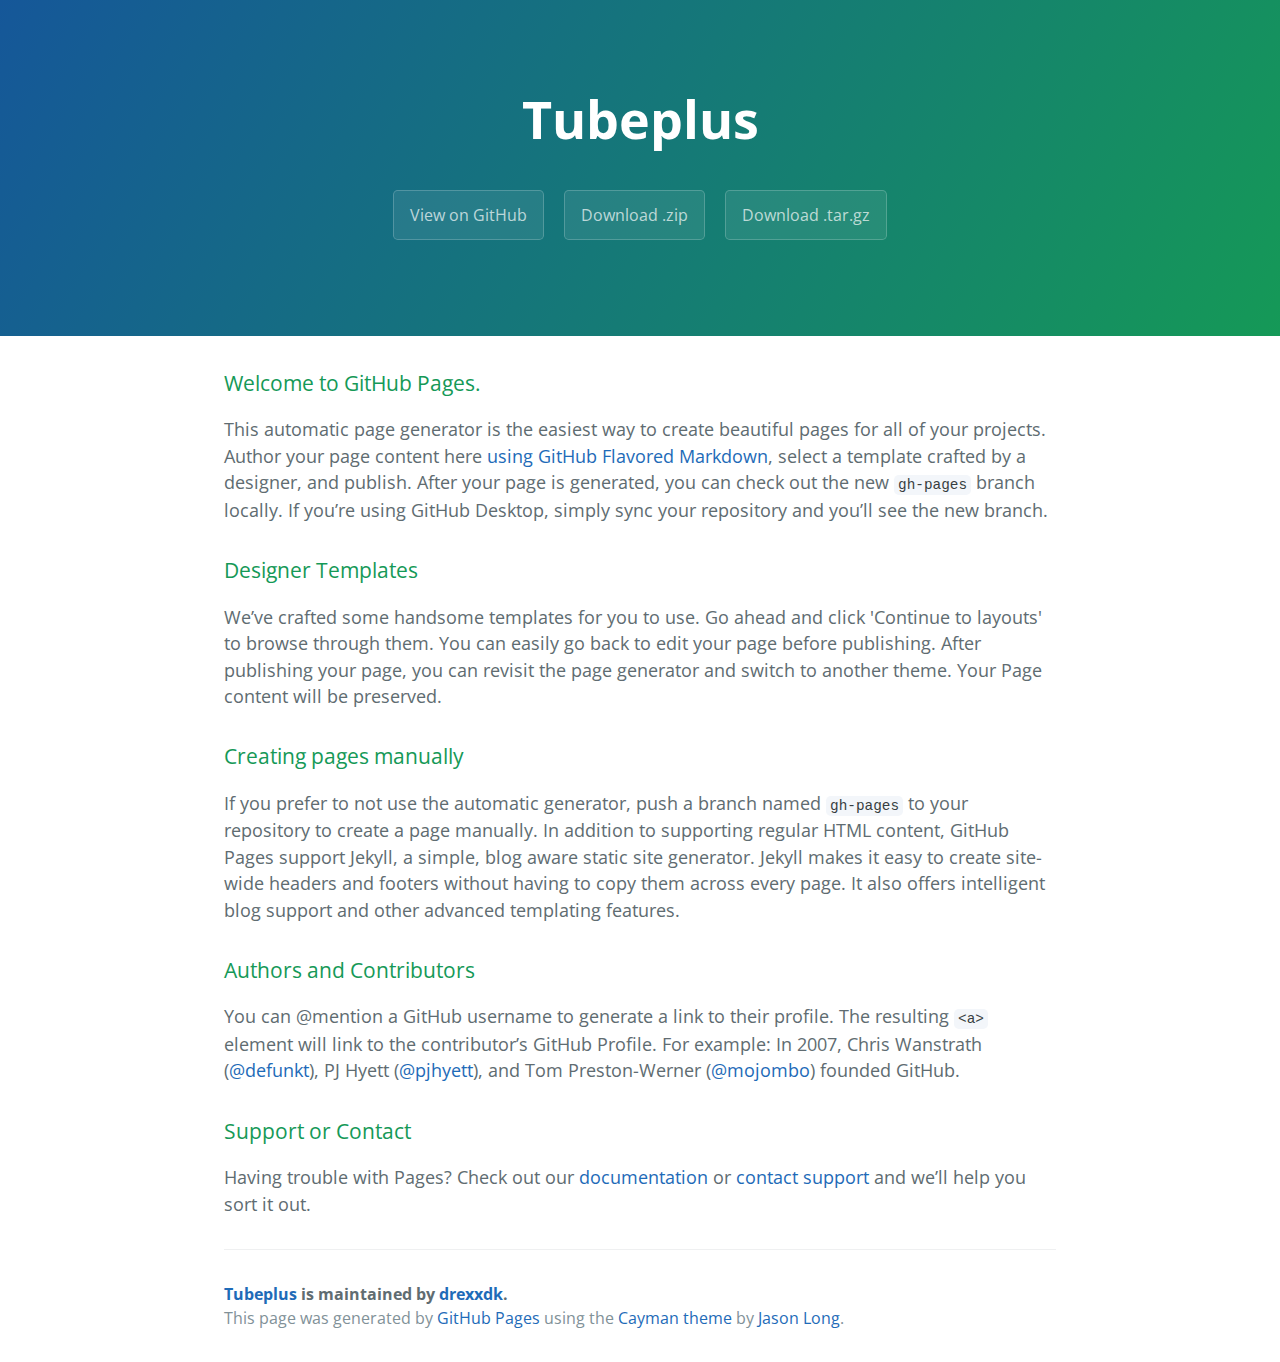
==== index.html @ 87ff80e6 "Create gh-pages branch via GitHub" ====
<!DOCTYPE html>
<html lang="en-us">
  <head>
    <meta charset="UTF-8">
    <title>Tubeplus by drexxdk</title>
    <meta name="viewport" content="width=device-width, initial-scale=1">
    <link rel="stylesheet" type="text/css" href="stylesheets/normalize.css" media="screen">
    <link href='https://fonts.googleapis.com/css?family=Open+Sans:400,700' rel='stylesheet' type='text/css'>
    <link rel="stylesheet" type="text/css" href="stylesheets/stylesheet.css" media="screen">
    <link rel="stylesheet" type="text/css" href="stylesheets/github-light.css" media="screen">
  </head>
  <body>
    <section class="page-header">
      <h1 class="project-name">Tubeplus</h1>
      <h2 class="project-tagline"></h2>
      <a href="https://github.com/drexxdk/tubeplus" class="btn">View on GitHub</a>
      <a href="https://github.com/drexxdk/tubeplus/zipball/master" class="btn">Download .zip</a>
      <a href="https://github.com/drexxdk/tubeplus/tarball/master" class="btn">Download .tar.gz</a>
    </section>

    <section class="main-content">
      <h3>
<a id="welcome-to-github-pages" class="anchor" href="#welcome-to-github-pages" aria-hidden="true"><span aria-hidden="true" class="octicon octicon-link"></span></a>Welcome to GitHub Pages.</h3>

<p>This automatic page generator is the easiest way to create beautiful pages for all of your projects. Author your page content here <a href="https://guides.github.com/features/mastering-markdown/">using GitHub Flavored Markdown</a>, select a template crafted by a designer, and publish. After your page is generated, you can check out the new <code>gh-pages</code> branch locally. If you’re using GitHub Desktop, simply sync your repository and you’ll see the new branch.</p>

<h3>
<a id="designer-templates" class="anchor" href="#designer-templates" aria-hidden="true"><span aria-hidden="true" class="octicon octicon-link"></span></a>Designer Templates</h3>

<p>We’ve crafted some handsome templates for you to use. Go ahead and click 'Continue to layouts' to browse through them. You can easily go back to edit your page before publishing. After publishing your page, you can revisit the page generator and switch to another theme. Your Page content will be preserved.</p>

<h3>
<a id="creating-pages-manually" class="anchor" href="#creating-pages-manually" aria-hidden="true"><span aria-hidden="true" class="octicon octicon-link"></span></a>Creating pages manually</h3>

<p>If you prefer to not use the automatic generator, push a branch named <code>gh-pages</code> to your repository to create a page manually. In addition to supporting regular HTML content, GitHub Pages support Jekyll, a simple, blog aware static site generator. Jekyll makes it easy to create site-wide headers and footers without having to copy them across every page. It also offers intelligent blog support and other advanced templating features.</p>

<h3>
<a id="authors-and-contributors" class="anchor" href="#authors-and-contributors" aria-hidden="true"><span aria-hidden="true" class="octicon octicon-link"></span></a>Authors and Contributors</h3>

<p>You can @mention a GitHub username to generate a link to their profile. The resulting <code>&lt;a&gt;</code> element will link to the contributor’s GitHub Profile. For example: In 2007, Chris Wanstrath (<a href="https://github.com/defunkt" class="user-mention">@defunkt</a>), PJ Hyett (<a href="https://github.com/pjhyett" class="user-mention">@pjhyett</a>), and Tom Preston-Werner (<a href="https://github.com/mojombo" class="user-mention">@mojombo</a>) founded GitHub.</p>

<h3>
<a id="support-or-contact" class="anchor" href="#support-or-contact" aria-hidden="true"><span aria-hidden="true" class="octicon octicon-link"></span></a>Support or Contact</h3>

<p>Having trouble with Pages? Check out our <a href="https://help.github.com/pages">documentation</a> or <a href="https://github.com/contact">contact support</a> and we’ll help you sort it out.</p>

      <footer class="site-footer">
        <span class="site-footer-owner"><a href="https://github.com/drexxdk/tubeplus">Tubeplus</a> is maintained by <a href="https://github.com/drexxdk">drexxdk</a>.</span>

        <span class="site-footer-credits">This page was generated by <a href="https://pages.github.com">GitHub Pages</a> using the <a href="https://github.com/jasonlong/cayman-theme">Cayman theme</a> by <a href="https://twitter.com/jasonlong">Jason Long</a>.</span>
      </footer>

    </section>

  
  </body>
</html>
---- stylesheets/stylesheet.css ----
* {
  box-sizing: border-box; }

body {
  padding: 0;
  margin: 0;
  font-family: "Open Sans", "Helvetica Neue", Helvetica, Arial, sans-serif;
  font-size: 16px;
  line-height: 1.5;
  color: #606c71; }

a {
  color: #1e6bb8;
  text-decoration: none; }
  a:hover {
    text-decoration: underline; }

.btn {
  display: inline-block;
  margin-bottom: 1rem;
  color: rgba(255, 255, 255, 0.7);
  background-color: rgba(255, 255, 255, 0.08);
  border-color: rgba(255, 255, 255, 0.2);
  border-style: solid;
  border-width: 1px;
  border-radius: 0.3rem;
  transition: color 0.2s, background-color 0.2s, border-color 0.2s; }
  .btn + .btn {
    margin-left: 1rem; }

.btn:hover {
  color: rgba(255, 255, 255, 0.8);
  text-decoration: none;
  background-color: rgba(255, 255, 255, 0.2);
  border-color: rgba(255, 255, 255, 0.3); }

@media screen and (min-width: 64em) {
  .btn {
    padding: 0.75rem 1rem; } }

@media screen and (min-width: 42em) and (max-width: 64em) {
  .btn {
    padding: 0.6rem 0.9rem;
    font-size: 0.9rem; } }

@media screen and (max-width: 42em) {
  .btn {
    display: block;
    width: 100%;
    padding: 0.75rem;
    font-size: 0.9rem; }
    .btn + .btn {
      margin-top: 1rem;
      margin-left: 0; } }

.page-header {
  color: #fff;
  text-align: center;
  background-color: #159957;
  background-image: linear-gradient(120deg, #155799, #159957); }

@media screen and (min-width: 64em) {
  .page-header {
    padding: 5rem 6rem; } }

@media screen and (min-width: 42em) and (max-width: 64em) {
  .page-header {
    padding: 3rem 4rem; } }

@media screen and (max-width: 42em) {
  .page-header {
    padding: 2rem 1rem; } }

.project-name {
  margin-top: 0;
  margin-bottom: 0.1rem; }

@media screen and (min-width: 64em) {
  .project-name {
    font-size: 3.25rem; } }

@media screen and (min-width: 42em) and (max-width: 64em) {
  .project-name {
    font-size: 2.25rem; } }

@media screen and (max-width: 42em) {
  .project-name {
    font-size: 1.75rem; } }

.project-tagline {
  margin-bottom: 2rem;
  font-weight: normal;
  opacity: 0.7; }

@media screen and (min-width: 64em) {
  .project-tagline {
    font-size: 1.25rem; } }

@media screen and (min-width: 42em) and (max-width: 64em) {
  .project-tagline {
    font-size: 1.15rem; } }

@media screen and (max-width: 42em) {
  .project-tagline {
    font-size: 1rem; } }

.main-content :first-child {
  margin-top: 0; }
.main-content img {
  max-width: 100%; }
.main-content h1, .main-content h2, .main-content h3, .main-content h4, .main-content h5, .main-content h6 {
  margin-top: 2rem;
  margin-bottom: 1rem;
  font-weight: normal;
  color: #159957; }
.main-content p {
  margin-bottom: 1em; }
.main-content code {
  padding: 2px 4px;
  font-family: Consolas, "Liberation Mono", Menlo, Courier, monospace;
  font-size: 0.9rem;
  color: #383e41;
  background-color: #f3f6fa;
  border-radius: 0.3rem; }
.main-content pre {
  padding: 0.8rem;
  margin-top: 0;
  margin-bottom: 1rem;
  font: 1rem Consolas, "Liberation Mono", Menlo, Courier, monospace;
  color: #567482;
  word-wrap: normal;
  background-color: #f3f6fa;
  border: solid 1px #dce6f0;
  border-radius: 0.3rem; }
  .main-content pre > code {
    padding: 0;
    margin: 0;
    font-size: 0.9rem;
    color: #567482;
    word-break: normal;
    white-space: pre;
    background: transparent;
    border: 0; }
.main-content .highlight {
  margin-bottom: 1rem; }
  .main-content .highlight pre {
    margin-bottom: 0;
    word-break: normal; }
.main-content .highlight pre, .main-content pre {
  padding: 0.8rem;
  overflow: auto;
  font-size: 0.9rem;
  line-height: 1.45;
  border-radius: 0.3rem; }
.main-content pre code, .main-content pre tt {
  display: inline;
  max-width: initial;
  padding: 0;
  margin: 0;
  overflow: initial;
  line-height: inherit;
  word-wrap: normal;
  background-color: transparent;
  border: 0; }
  .main-content pre code:before, .main-content pre code:after, .main-content pre tt:before, .main-content pre tt:after {
    content: normal; }
.main-content ul, .main-content ol {
  margin-top: 0; }
.main-content blockquote {
  padding: 0 1rem;
  margin-left: 0;
  color: #819198;
  border-left: 0.3rem solid #dce6f0; }
  .main-content blockquote > :first-child {
    margin-top: 0; }
  .main-content blockquote > :last-child {
    margin-bottom: 0; }
.main-content table {
  display: block;
  width: 100%;
  overflow: auto;
  word-break: normal;
  word-break: keep-all; }
  .main-content table th {
    font-weight: bold; }
  .main-content table th, .main-content table td {
    padding: 0.5rem 1rem;
    border: 1px solid #e9ebec; }
.main-content dl {
  padding: 0; }
  .main-content dl dt {
    padding: 0;
    margin-top: 1rem;
    font-size: 1rem;
    font-weight: bold; }
  .main-content dl dd {
    padding: 0;
    margin-bottom: 1rem; }
.main-content hr {
  height: 2px;
  padding: 0;
  margin: 1rem 0;
  background-color: #eff0f1;
  border: 0; }

@media screen and (min-width: 64em) {
  .main-content {
    max-width: 64rem;
    padding: 2rem 6rem;
    margin: 0 auto;
    font-size: 1.1rem; } }

@media screen and (min-width: 42em) and (max-width: 64em) {
  .main-content {
    padding: 2rem 4rem;
    font-size: 1.1rem; } }

@media screen and (max-width: 42em) {
  .main-content {
    padding: 2rem 1rem;
    font-size: 1rem; } }

.site-footer {
  padding-top: 2rem;
  margin-top: 2rem;
  border-top: solid 1px #eff0f1; }

.site-footer-owner {
  display: block;
  font-weight: bold; }

.site-footer-credits {
  color: #819198; }

@media screen and (min-width: 64em) {
  .site-footer {
    font-size: 1rem; } }

@media screen and (min-width: 42em) and (max-width: 64em) {
  .site-footer {
    font-size: 1rem; } }

@media screen and (max-width: 42em) {
  .site-footer {
    font-size: 0.9rem; } }
---- stylesheets/github-light.css ----
/*
The MIT License (MIT)

Copyright (c) 2016 GitHub, Inc.

Permission is hereby granted, free of charge, to any person obtaining a copy
of this software and associated documentation files (the "Software"), to deal
in the Software without restriction, including without limitation the rights
to use, copy, modify, merge, publish, distribute, sublicense, and/or sell
copies of the Software, and to permit persons to whom the Software is
furnished to do so, subject to the following conditions:

The above copyright notice and this permission notice shall be included in all
copies or substantial portions of the Software.

THE SOFTWARE IS PROVIDED "AS IS", WITHOUT WARRANTY OF ANY KIND, EXPRESS OR
IMPLIED, INCLUDING BUT NOT LIMITED TO THE WARRANTIES OF MERCHANTABILITY,
FITNESS FOR A PARTICULAR PURPOSE AND NONINFRINGEMENT. IN NO EVENT SHALL THE
AUTHORS OR COPYRIGHT HOLDERS BE LIABLE FOR ANY CLAIM, DAMAGES OR OTHER
LIABILITY, WHETHER IN AN ACTION OF CONTRACT, TORT OR OTHERWISE, ARISING FROM,
OUT OF OR IN CONNECTION WITH THE SOFTWARE OR THE USE OR OTHER DEALINGS IN THE
SOFTWARE.

*/

.pl-c /* comment */ {
  color: #969896;
}

.pl-c1 /* constant, variable.other.constant, support, meta.property-name, support.constant, support.variable, meta.module-reference, markup.raw, meta.diff.header */,
.pl-s .pl-v /* string variable */ {
  color: #0086b3;
}

.pl-e /* entity */,
.pl-en /* entity.name */ {
  color: #795da3;
}

.pl-smi /* variable.parameter.function, storage.modifier.package, storage.modifier.import, storage.type.java, variable.other */,
.pl-s .pl-s1 /* string source */ {
  color: #333;
}

.pl-ent /* entity.name.tag */ {
  color: #63a35c;
}

.pl-k /* keyword, storage, storage.type */ {
  color: #a71d5d;
}

.pl-s /* string */,
.pl-pds /* punctuation.definition.string, string.regexp.character-class */,
.pl-s .pl-pse .pl-s1 /* string punctuation.section.embedded source */,
.pl-sr /* string.regexp */,
.pl-sr .pl-cce /* string.regexp constant.character.escape */,
.pl-sr .pl-sre /* string.regexp source.ruby.embedded */,
.pl-sr .pl-sra /* string.regexp string.regexp.arbitrary-repitition */ {
  color: #183691;
}

.pl-v /* variable */ {
  color: #ed6a43;
}

.pl-id /* invalid.deprecated */ {
  color: #b52a1d;
}

.pl-ii /* invalid.illegal */ {
  color: #f8f8f8;
  background-color: #b52a1d;
}

.pl-sr .pl-cce /* string.regexp constant.character.escape */ {
  font-weight: bold;
  color: #63a35c;
}

.pl-ml /* markup.list */ {
  color: #693a17;
}

.pl-mh /* markup.heading */,
.pl-mh .pl-en /* markup.heading entity.name */,
.pl-ms /* meta.separator */ {
  font-weight: bold;
  color: #1d3e81;
}

.pl-mq /* markup.quote */ {
  color: #008080;
}

.pl-mi /* markup.italic */ {
  font-style: italic;
  color: #333;
}

.pl-mb /* markup.bold */ {
  font-weight: bold;
  color: #333;
}

.pl-md /* markup.deleted, meta.diff.header.from-file */ {
  color: #bd2c00;
  background-color: #ffecec;
}

.pl-mi1 /* markup.inserted, meta.diff.header.to-file */ {
  color: #55a532;
  background-color: #eaffea;
}

.pl-mdr /* meta.diff.range */ {
  font-weight: bold;
  color: #795da3;
}

.pl-mo /* meta.output */ {
  color: #1d3e81;
}
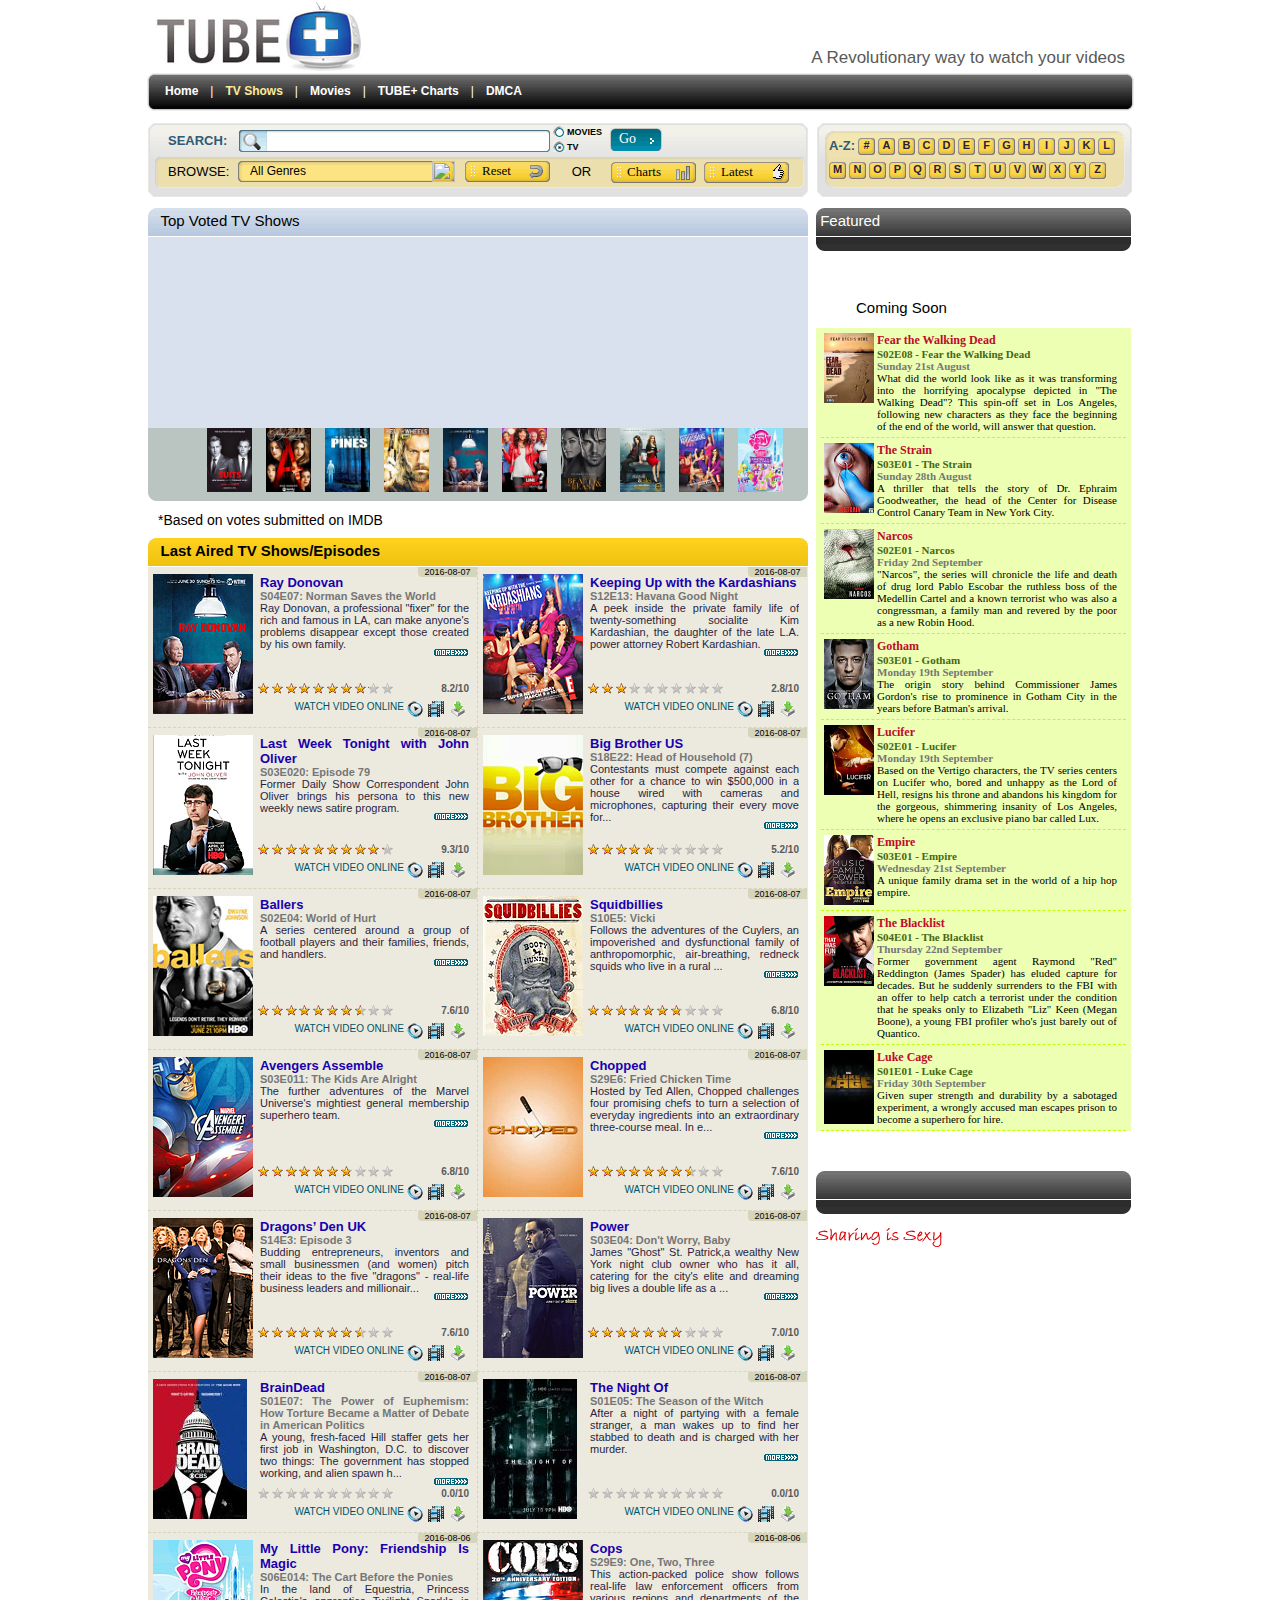
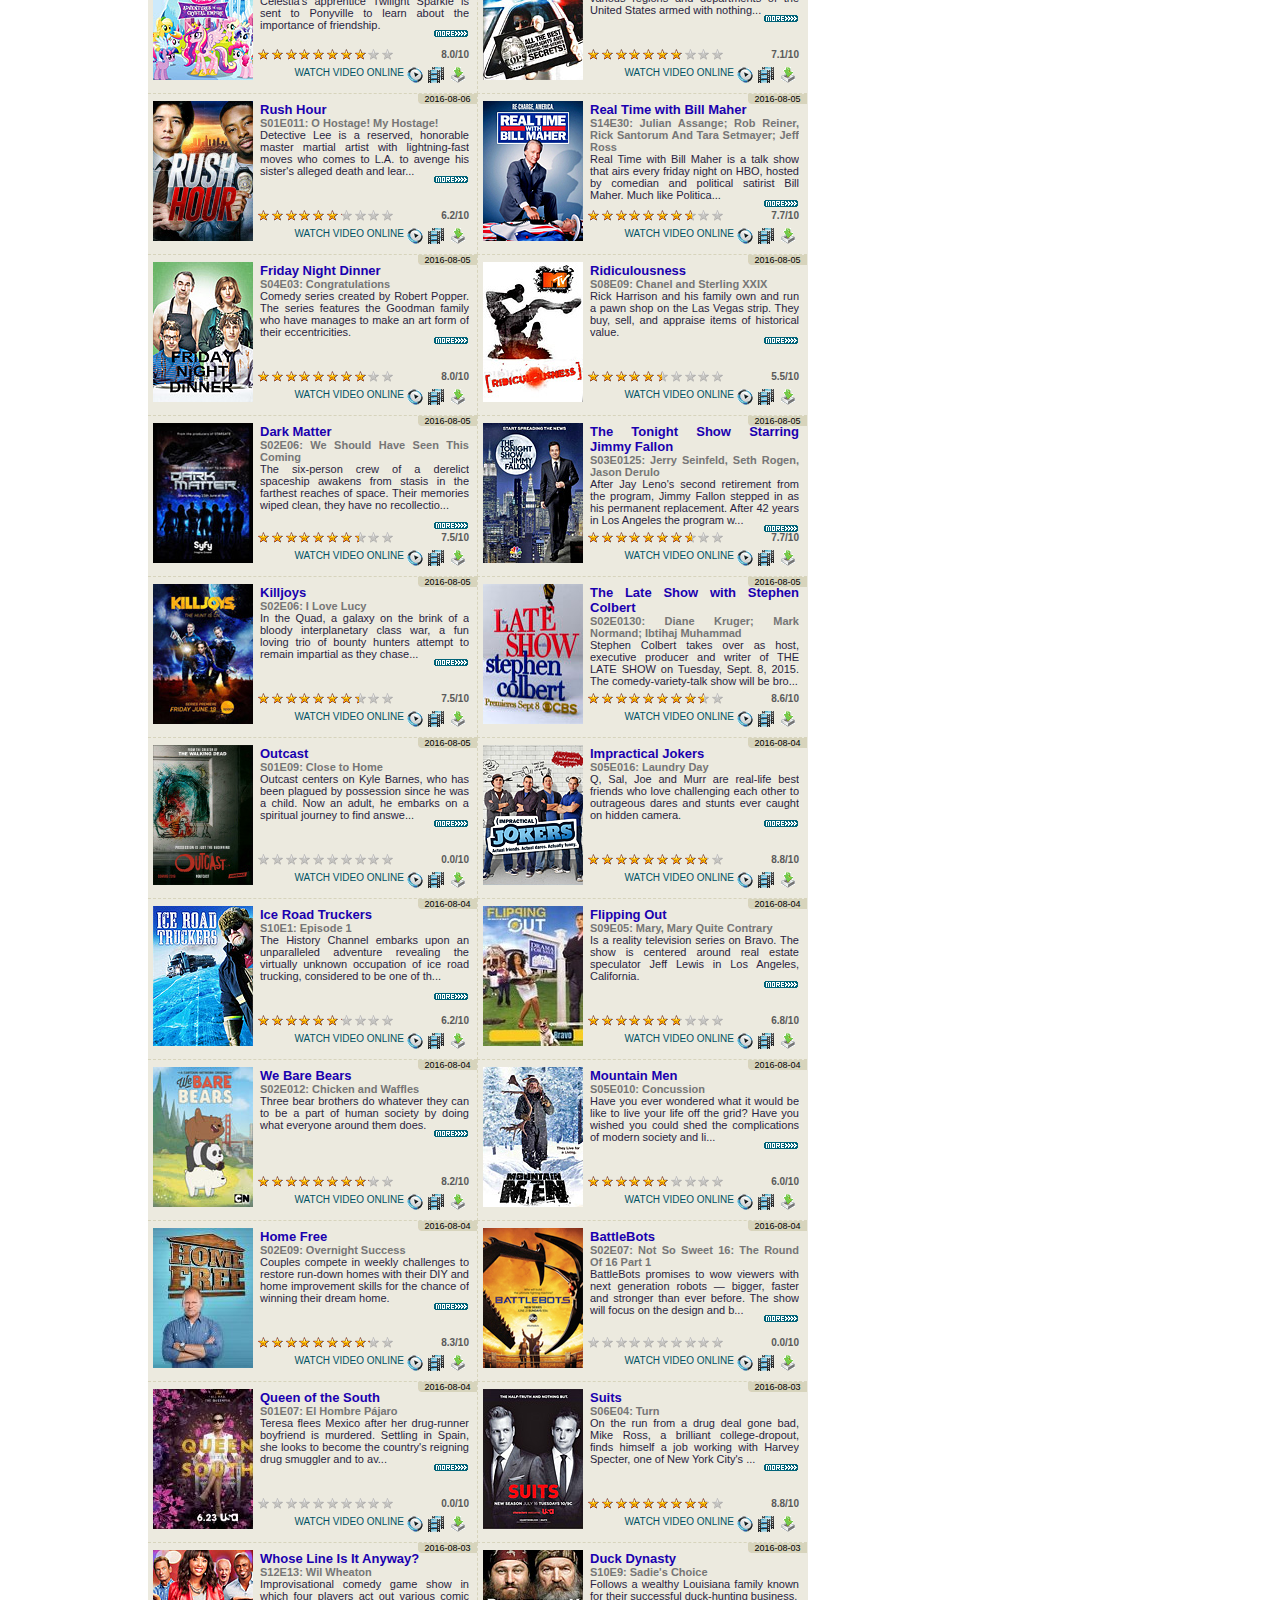
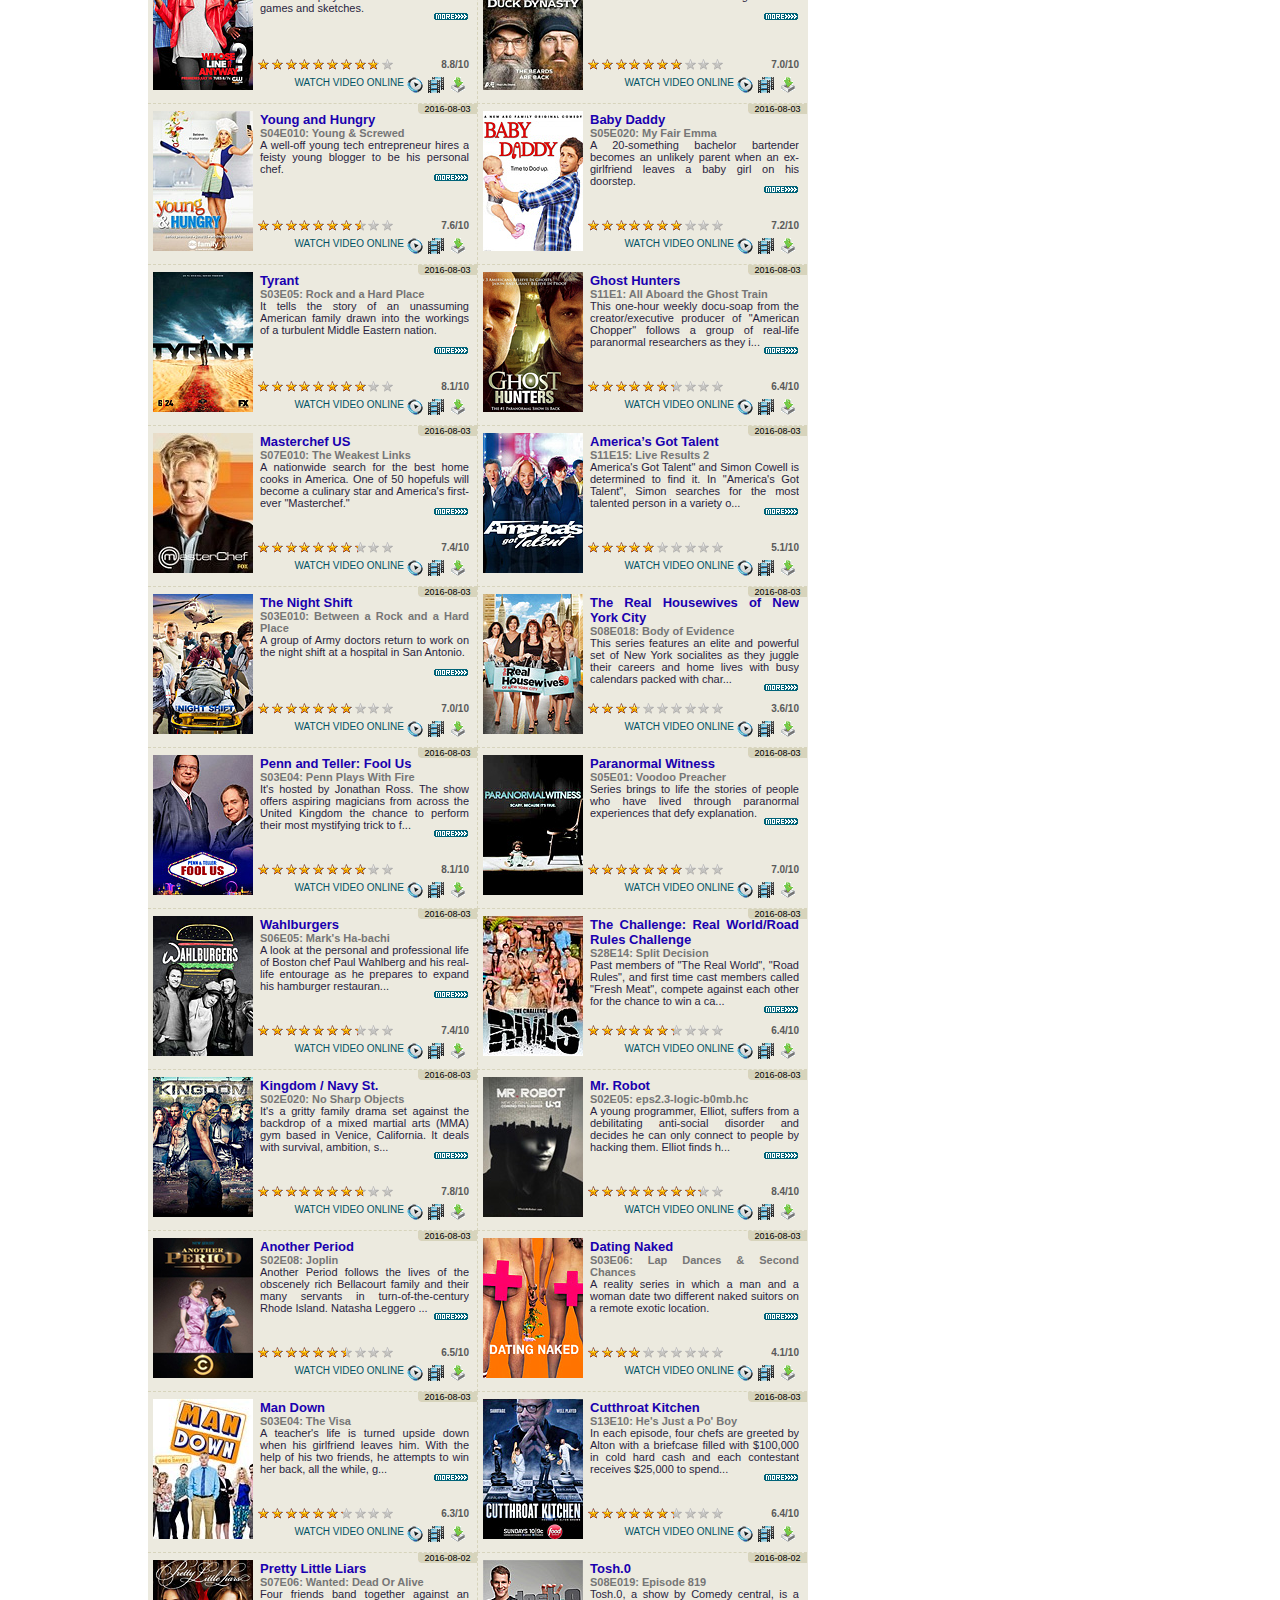
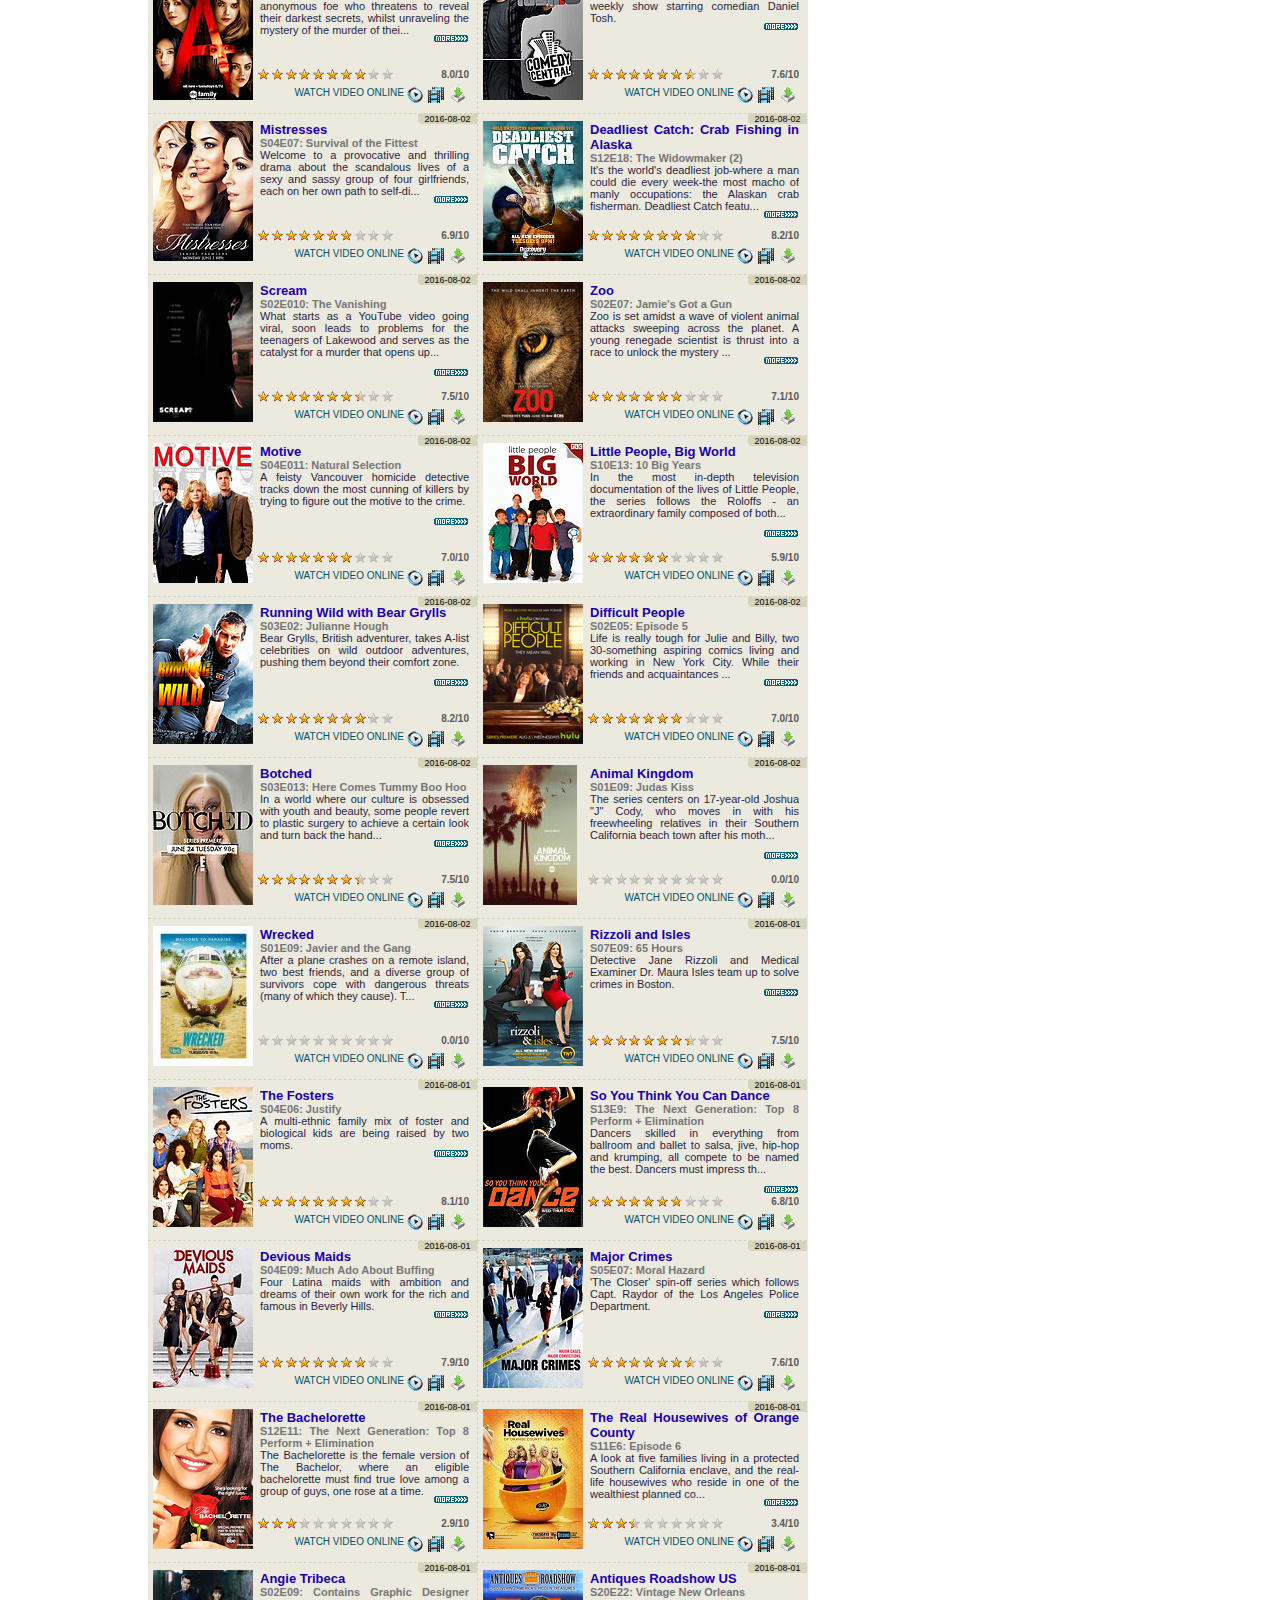
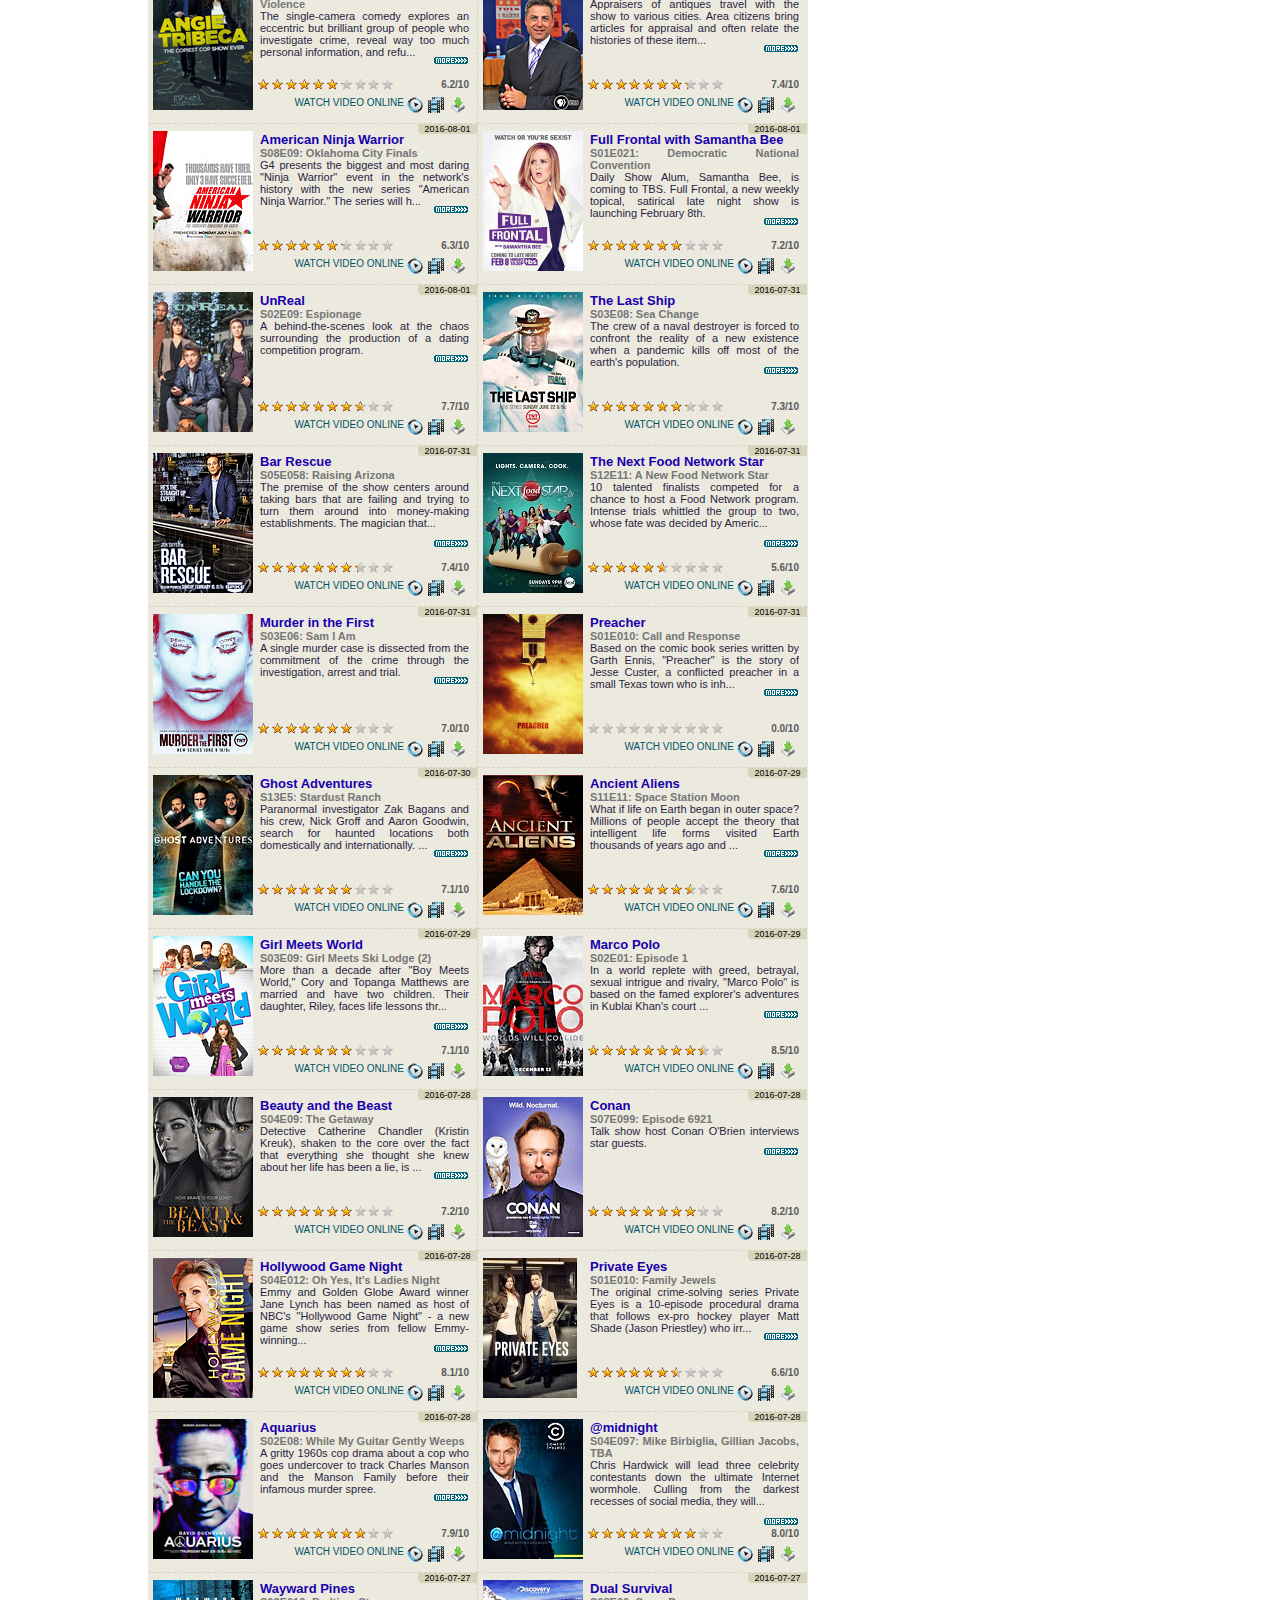
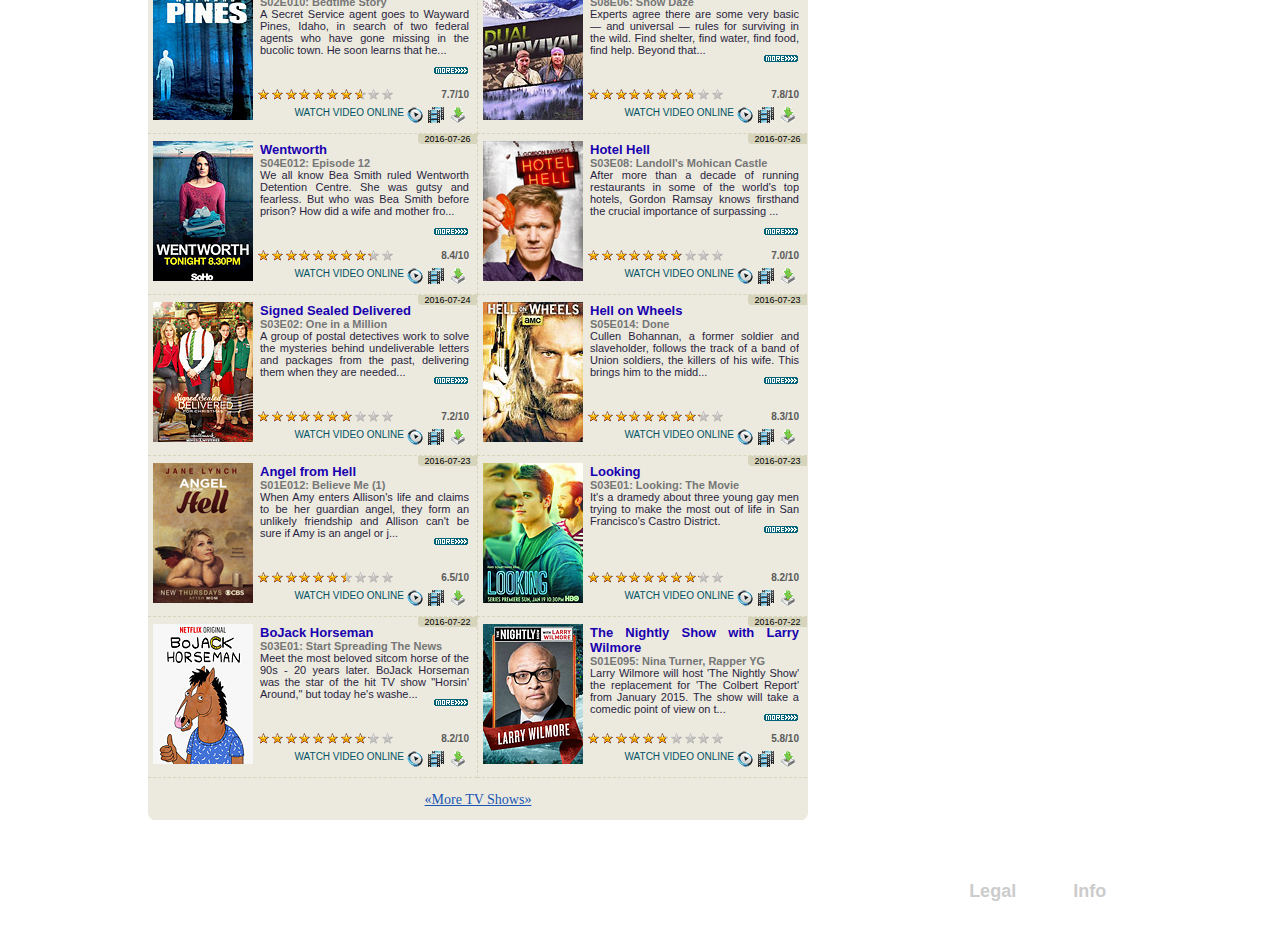
==== commit feeec926: "a" ====
--- a/index.html
+++ b/index.html
@@ -1,57 +1,3395 @@
-<!DOCTYPE html>
-<html lang="en-us">
-  <head>
-    <meta charset="UTF-8">
-    <title>Tubeplus by drexxdk</title>
-    <meta name="viewport" content="width=device-width, initial-scale=1">
-    <link rel="stylesheet" type="text/css" href="stylesheets/normalize.css" media="screen">
-    <link href='https://fonts.googleapis.com/css?family=Open+Sans:400,700' rel='stylesheet' type='text/css'>
-    <link rel="stylesheet" type="text/css" href="stylesheets/stylesheet.css" media="screen">
-    <link rel="stylesheet" type="text/css" href="stylesheets/github-light.css" media="screen">
-  </head>
-  <body>
-    <section class="page-header">
-      <h1 class="project-name">Tubeplus</h1>
-      <h2 class="project-tagline"></h2>
-      <a href="https://github.com/drexxdk/tubeplus" class="btn">View on GitHub</a>
-      <a href="https://github.com/drexxdk/tubeplus/zipball/master" class="btn">Download .zip</a>
-      <a href="https://github.com/drexxdk/tubeplus/tarball/master" class="btn">Download .tar.gz</a>
-    </section>
-
-    <section class="main-content">
-      <h3>
-<a id="welcome-to-github-pages" class="anchor" href="#welcome-to-github-pages" aria-hidden="true"><span aria-hidden="true" class="octicon octicon-link"></span></a>Welcome to GitHub Pages.</h3>
-
-<p>This automatic page generator is the easiest way to create beautiful pages for all of your projects. Author your page content here <a href="https://guides.github.com/features/mastering-markdown/">using GitHub Flavored Markdown</a>, select a template crafted by a designer, and publish. After your page is generated, you can check out the new <code>gh-pages</code> branch locally. If you’re using GitHub Desktop, simply sync your repository and you’ll see the new branch.</p>
-
-<h3>
-<a id="designer-templates" class="anchor" href="#designer-templates" aria-hidden="true"><span aria-hidden="true" class="octicon octicon-link"></span></a>Designer Templates</h3>
-
-<p>We’ve crafted some handsome templates for you to use. Go ahead and click 'Continue to layouts' to browse through them. You can easily go back to edit your page before publishing. After publishing your page, you can revisit the page generator and switch to another theme. Your Page content will be preserved.</p>
-
-<h3>
-<a id="creating-pages-manually" class="anchor" href="#creating-pages-manually" aria-hidden="true"><span aria-hidden="true" class="octicon octicon-link"></span></a>Creating pages manually</h3>
-
-<p>If you prefer to not use the automatic generator, push a branch named <code>gh-pages</code> to your repository to create a page manually. In addition to supporting regular HTML content, GitHub Pages support Jekyll, a simple, blog aware static site generator. Jekyll makes it easy to create site-wide headers and footers without having to copy them across every page. It also offers intelligent blog support and other advanced templating features.</p>
-
-<h3>
-<a id="authors-and-contributors" class="anchor" href="#authors-and-contributors" aria-hidden="true"><span aria-hidden="true" class="octicon octicon-link"></span></a>Authors and Contributors</h3>
-
-<p>You can @mention a GitHub username to generate a link to their profile. The resulting <code>&lt;a&gt;</code> element will link to the contributor’s GitHub Profile. For example: In 2007, Chris Wanstrath (<a href="https://github.com/defunkt" class="user-mention">@defunkt</a>), PJ Hyett (<a href="https://github.com/pjhyett" class="user-mention">@pjhyett</a>), and Tom Preston-Werner (<a href="https://github.com/mojombo" class="user-mention">@mojombo</a>) founded GitHub.</p>
-
-<h3>
-<a id="support-or-contact" class="anchor" href="#support-or-contact" aria-hidden="true"><span aria-hidden="true" class="octicon octicon-link"></span></a>Support or Contact</h3>
-
-<p>Having trouble with Pages? Check out our <a href="https://help.github.com/pages">documentation</a> or <a href="https://github.com/contact">contact support</a> and we’ll help you sort it out.</p>
-
-      <footer class="site-footer">
-        <span class="site-footer-owner"><a href="https://github.com/drexxdk/tubeplus">Tubeplus</a> is maintained by <a href="https://github.com/drexxdk">drexxdk</a>.</span>
-
-        <span class="site-footer-credits">This page was generated by <a href="https://pages.github.com">GitHub Pages</a> using the <a href="https://github.com/jasonlong/cayman-theme">Cayman theme</a> by <a href="https://twitter.com/jasonlong">Jason Long</a>.</span>
-      </footer>
-
-    </section>
-
-  
-  </body>
-</html>
+﻿
+<!DOCTYPE html PUBLIC "-//W3C//DTD XHTML 1.0 Transitional//EN" "http://www.w3.org/TR/xhtml1/DTD/xhtml1-transitional.dtd">
+<html xmlns="http://www.w3.org/1999/xhtml">
+<head>
+    <title>TUBE+ Watch TV Shows for free</title>
+    <meta name="description" content="Watch and download tv shows for free on TubePlus." />
+    <meta name="keywords" content="watch tv shows online, stream tv shows, Ray Donovan S04E07, Keeping Up with the Kardashians S12E13, Last Week Tonight with John Oliver S03E20, Big Brother US S18E22, Ballers S02E04, Squidbillies S10E05, Avengers Assemble S03E11, Chopped S29E06, Dragons’ Den UK S14E03, Power S03E04, BrainDead S01E07, The Night Of S01E05, My Little Pony: Friendship Is Magic S06E14, Cops S29E09, Rush Hour S01E11, Real Time with Bill Maher S14E30, Friday Night Dinner S04E03, Ridiculousness S08E09, Dark Matter S02E06, The Tonight Show Starring Jimmy Fallon S03E125, Killjoys S02E06, The Late Show with Stephen Colbert S02E130, Outcast S01E09, Impractical Jokers S05E16, Ice Road Truckers S10E01, Flipping Out S09E05, We Bare Bears S02E12, Mountain Men S05E10, Home Free S02E09, BattleBots S02E07, Queen of the South S01E07, Suits S06E04, Whose Line Is It Anyway? S12E13, Duck Dynasty S10E09, Young and Hungry S04E10, Baby Daddy S05E20, Tyrant S03E05, Ghost Hunters S11E01, Masterchef US S07E10, America&rsquo;s Got Talent S11E15, The Night Shift S03E10, The Real Housewives of New York City S08E18, Penn and Teller: Fool Us S03E04, Paranormal Witness S05E01, Wahlburgers S06E05, The Challenge: Real World/Road Rules Challenge S28E14, Kingdom / Navy St. S02E20, Mr. Robot S02E05, Another Period S02E08, Dating Naked S03E06, Man Down S03E04, Cutthroat Kitchen S13E10, Pretty Little Liars S07E06, Tosh.0 S08E19, Mistresses S04E07, Deadliest Catch: Crab Fishing in Alaska S12E18, Scream S02E10, Zoo S02E07, Motive S04E11, Little People, Big World S10E13, Running Wild with Bear Grylls S03E02, Difficult People S02E05, Botched S03E13, Animal Kingdom S01E09, Wrecked S01E09, Rizzoli and Isles S07E09, The Fosters S04E06, So You Think You Can Dance S13E09, Devious Maids S04E09, Major Crimes S05E07, The Bachelorette S12E11, The Real Housewives of Orange County S11E06, Angie Tribeca S02E09, Antiques Roadshow US S20E22, American Ninja Warrior S08E09, Full Frontal with Samantha Bee S01E21, UnReal S02E09, The Last Ship S03E08, Bar Rescue S05E58, The Next Food Network Star S12E11, Murder in the First S03E06, Preacher S01E10, Ghost Adventures S13E05, Ancient Aliens S11E11, Girl Meets World S03E09, Marco Polo S02E01, Beauty and the Beast S04E09, Conan S07E99, Hollywood Game Night S04E12, Private Eyes  S01E10, Aquarius S02E08, @midnight S04E97, Wayward Pines S02E10, Dual Survival S08E06, Wentworth S04E12, Hotel Hell S03E08, Signed Sealed Delivered S03E02, Hell on Wheels S05E14, Angel from Hell S01E12, Looking S03E01, BoJack Horseman S03E01, The Nightly Show with Larry Wilmore S01E95" />
+    <meta http-equiv="Content-Type" content="text/html; charset=ISO-8859-1" />
+    <meta name="robots" content="index,follow" />
+    <meta name="msnbot" content="NOODP" />
+    <link rel="image_src" type="image/jpeg" href="/resources/img/tubeplus_logo.jpg" />
+    <meta name="thumbnail" content="/resources/img/tubeplus_logo.jpg" />
+    <link rel="SHORTCUT ICON" href="/favicon.ico" />
+    <link rel="icon" type="image/vnd.microsoft.icon" href="/favicon.ico" />
+    <style type="text/css" media="all">
+        @import '/resources/css/style.css';
+        @import '/resources/codebase/dhtmlxcombo.css';
+        @import '/resources/charts/style.css';
+    </style>
+    <script language="JavaScript" src="/resources/codebase/dhtmlxcommon.js"></script>
+    <script language="JavaScript" src="/resources/codebase/dhtmlxcombo.js"></script>
+    <script language="JavaScript" src="/resources/codebase/ext/dhtmlxcombo_extra.js"></script>
+    <script language="JavaScript" src="/resources/charts/FusionCharts.js"></script>
+    <script language="JavaScript" src="/resources/js/script.js"></script>
+    <script language="JavaScript" src="/resources/js/jquery/jquery-1.3.2.min.js"></script>
+</head>
+<body>
+
+    <!-- Header Start 	-->
+
+    <div id="logo">
+        <a class="logo" href="/">
+            <img src="/resources/img/tubeplus_logo.jpg?tmp=1" width="206" title="TubePlus" height="70" border="0" alt="TubePlus" />
+        </a>
+        <div class="right">
+            <div id="like_panel">
+                <!-- a target="blank" href="http://www.facebook.com/pages/Tube-Plus-Tube-TubePluscom/116313358416393">TUBE+ <span>on Facebook</span></a -->
+                <div id="facebook" style="height:45px">
+                    <div style="clip:auto; top: 0px; left: 0px;">
+                        <iframe style="width:315px; height:35px;" src="http://www.facebook.com/plugins/like.php?href=http%3A%2F%2Fwww.tubeplus.me&amp;width=315&amp;layout=standard&amp;action=like&amp;show_faces=true&amp;share=true&amp;height=35" scrolling="no" frameborder="0" width="315" height="35" allowTransparency="true"></iframe>
+                    </div>
+                </div>
+            </div>
+            <div class="clear"></div>
+            <h3>
+                A Revolutionary way to watch your videos
+            </h3>
+        </div>
+    </div>  <div id="header">
+        <div id="headnav">
+            <ul>
+                <li>
+                    <a href="/">Home</a>
+                </li>
+                <li>|</li>
+                <li>
+                    <a href="/browse/tv-shows/Last/ALL/" class="selected">TV Shows</a>
+                </li>
+                <li>|</li>
+                <li>
+                    <a href="/browse/movies/Last/ALL/">Movies</a>
+                </li>
+                <li>|</li>
+                <li>
+                    <a href="/tool/">TUBE+ Charts</a>
+                </li>
+                <li>|</li>
+                <li>
+                    <a href="/dmca/">DMCA</a>
+                </li>
+            </ul>
+        </div>
+    </div>
+    <!-- Header End 	-->
+    <!-- Main Start 	-->
+
+    <div id="main">
+
+        <!-- ### Main Left Start 			###  	-->
+
+        <div id="left">
+
+            <!-- ###		 Search Start 			###  	-->
+
+            <div id="searchnav">
+
+                <div id="top">
+
+                    <span class="first">
+                        SEARCH:
+                    </span>
+
+                    <span class="second">
+                        <div id="search_div"></div>
+                    </span>
+
+                    <script language="JavaScript">
+                        var combo1 = new dhtmlXCombo("search_div", "alfa", 315);
+                        combo1.enableFilteringMode(true, "/filter.php?movie=0", true, false);
+                        combo1.attachEvent("onChange", function () {
+                            //alert(combo1.getSelectedValue())
+                        });
+                        combo1.attachEvent("onKeyPressed", function (key) {
+                            if (key == 13) {
+                                get_search();
+                            }
+                        });
+
+                        combo1.setComboValue("");
+                        combo1.setComboText("");
+
+                        function get_search() {
+                            section = "movies";
+                            if ($("#searchnav .radio:last").hasClass("selected")) {
+                                section = "tv-shows";
+                            }
+
+                            if (combo1.getComboText().length > 0 && combo1.getSelectedText() == combo1.getComboText()) {
+                                window.location.href = "/search/" + section + "/" + encodeURIComponent(combo1.getComboText().replace(/\s+|\//g, "_")) + "/" + encodeURIComponent(combo1.getActualValue()) + "/";
+                            }
+                            else {
+                                window.location.href = "/search/" + section + "/" + encodeURIComponent(combo1.getComboText().replace(/\s+|\//g, "_")) + "/0/";
+                            }
+                        }
+                    </script>
+
+                    <span class="third">
+                        <a class="radio" onclick="$('a.radio').removeClass('selected'); $(this).addClass('selected'); combo1.enableFilteringMode(true, '/filter.php?movie=1', true, false); $('#search_div input').focus();" href="javascript:">MOVIES</a>
+                        <br />
+                        <a class="radio selected" onclick="$('a.radio').removeClass('selected'); $(this).addClass('selected'); combo1.enableFilteringMode(true, '/filter.php?movie=0', true, false); $('#search_div input').focus();" href="javascript:">TV</a>
+                    </span>
+
+                    <span class="fourth">
+                        <a onclick="get_search()" class="smlbutton" href="javascript:">&nbsp;&nbsp;Go</a>
+                    </span>
+
+                </div>
+
+                <div class="clear"></div>
+
+                <div id="bottom">
+
+                    <span class="first">
+                        BROWSE:
+                    </span>
+
+                    <span class="second">
+                        <div id="genres"></div>
+                        <a class="reset" href="/browse/tv-shows/">Reset</a>
+                    </span>
+
+                    <span class="third">
+                        OR
+                    </span>
+
+                    <span class="fourth">
+                        <a class="chartbutton" href="/tool/">Charts</a>
+                        <a class="latest" href="/browse/tv-shows/Last/ALL/">Latest</a>
+                    </span>
+                </div>
+
+            </div>
+
+            <script language="JavaScript">
+                var genres_settings = { parent: "genres", width: 212, items: [{ value: 0, text: "All Genres" }, { value: 1, text: "Action", css: "combo" }, { value: 2, text: "Adult", css: "combo" }, { value: 3, text: "Adventure", css: "combo" }, { value: 4, text: "Animation", css: "combo" }, { value: 5, text: "Biography", css: "combo" }, { value: 6, text: "Comedy", css: "combo" }, { value: 7, text: "Crime", css: "combo" }, { value: 8, text: "Documentary", css: "combo" }, { value: 9, text: "Drama", css: "combo" }, { value: 10, text: "Family", css: "combo" }, { value: 11, text: "Fantasy", css: "combo" }, { value: 13, text: "Game-Show", css: "combo" }, { value: 14, text: "History", css: "combo" }, { value: 15, text: "Horror", css: "combo" }, { value: 16, text: "Music", css: "combo" }, { value: 17, text: "Musical", css: "combo" }, { value: 18, text: "Mystery", css: "combo" }, { value: 19, text: "News", css: "combo" }, { value: 20, text: "Reality-TV", css: "combo" }, { value: 21, text: "Romance", css: "combo" }, { value: 22, text: "Sci-Fi", css: "combo" }, { value: 23, text: "Short", css: "combo" }, { value: 24, text: "Sport", css: "combo" }, { value: 25, text: "Talk-Show", css: "combo" }, { value: 26, text: "Thriller", css: "combo" }, { value: 27, text: "War", css: "combo" }, { value: 28, text: "Western", css: "combo" }] }; var selected_genre = 0; var genres_combo = new dhtmlXCombo(genres_settings);
+                genres_combo.readonly(true);
+                genres_combo.selectOption(selected_genre);
+                genres_combo.attachEvent("onChange", function () {
+                    window.location.href = '/browse/tv-shows/' + genres_combo.getSelectedText() + '/ALL/'
+                });
+            </script>
+
+            <!-- ###		 Search End 			###  	-->
+            <!-- ### Chart Start	###  	-->
+
+            <div id="chart">
+                <h4 id="chart_head">
+                    &nbsp;&nbsp;&nbsp;Top Voted TV Shows
+                </h4>
+                <div id="chart_body"></div>
+                <div id="chart_list">
+                    <ul>
+                        <li>
+                            <a target="_blank" href="/player/2179240/Suits/season_6/episode_4/Turn/" title="Click to watch online: Suits  - Season: 6 Episode: 4  - Turn" class="selected"><img alt="Suits  - Season: 6 Episode: 4  - Turn" height="64" src="/resources/thumbs/1962032.jpg" /></a>
+                        </li>
+                        <li>
+                            <a target="_blank" href="/player/2179214/Pretty_Little_Liars/season_7/episode_6/Wanted%3A_Dead_Or_Alive/" title="Click to watch online: Pretty Little Liars  - Season: 7 Episode: 6  - Wanted: Dead Or Alive" class="selected"><img alt="Pretty Little Liars  - Season: 7 Episode: 6  - Wanted: Dead Or Alive" height="64" src="/resources/thumbs/1245100.jpg" /></a>
+                        </li>
+                        <li>
+                            <a target="_blank" href="/player/2179118/Wayward_Pines/season_2/episode_10/Bedtime_Story/" title="Click to watch online: Wayward Pines  - Season: 2 Episode: 10  - Bedtime Story" class="selected"><img alt="Wayward Pines  - Season: 2 Episode: 10  - Bedtime Story" height="64" src="/resources/thumbs/2130829.jpg" /></a>
+                        </li>
+                        <li>
+                            <a target="_blank" href="/player/2179060/Hell_on_Wheels/season_5/episode_14/Done/" title="Click to watch online: Hell on Wheels  - Season: 5 Episode: 14  - Done" class="selected"><img alt="Hell on Wheels  - Season: 5 Episode: 14  - Done" height="64" src="/resources/thumbs/1719935.jpg" /></a>
+                        </li>
+                        <li>
+                            <a target="_blank" href="/player/2179286/Ray_Donovan/season_4/episode_7/Norman_Saves_the_World/" title="Click to watch online: Ray Donovan  - Season: 4 Episode: 7  - Norman Saves the World" class="selected"><img alt="Ray Donovan  - Season: 4 Episode: 7  - Norman Saves the World" height="64" src="/resources/thumbs/2116036.jpg" /></a>
+                        </li>
+                        <li>
+                            <a target="_blank" href="/player/2179245/Whose_Line_Is_It_Anyway%3F/season_12/episode_13/Wil_Wheaton/" title="Click to watch online: Whose Line Is It Anyway?  - Season: 12 Episode: 13  - Wil Wheaton" class="selected"><img alt="Whose Line Is It Anyway?  - Season: 12 Episode: 13  - Wil Wheaton" height="64" src="/resources/thumbs/1570484.jpg" /></a>
+                        </li>
+                        <li>
+                            <a target="_blank" href="/player/2179134/Beauty_and_the_Beast/season_4/episode_9/The_Getaway/" title="Click to watch online: Beauty and the Beast  - Season: 4 Episode: 9  - The Getaway" class="selected"><img alt="Beauty and the Beast  - Season: 4 Episode: 9  - The Getaway" height="64" src="/resources/thumbs/1978051.jpg" /></a>
+                        </li>
+                        <li>
+                            <a target="_blank" href="/player/2179202/Rizzoli_and_Isles/season_7/episode_9/65_Hours/" title="Click to watch online: Rizzoli and Isles  - Season: 7 Episode: 9  - 65 Hours" class="selected"><img alt="Rizzoli and Isles  - Season: 7 Episode: 9  - 65 Hours" height="64" src="/resources/thumbs/1643757.jpg" /></a>
+                        </li>
+                        <li>
+                            <a target="_blank" href="/player/2179290/Keeping_Up_with_the_Kardashians/season_12/episode_13/Havana_Good_Night/" title="Click to watch online: Keeping Up with the Kardashians  - Season: 12 Episode: 13  - Havana Good Night" class="selected"><img alt="Keeping Up with the Kardashians  - Season: 12 Episode: 13  - Havana Good Night" height="64" src="/resources/thumbs/1050850.jpg" /></a>
+                        </li>
+                        <li>
+                            <a target="_blank" href="/player/2179280/My_Little_Pony%3A_Friendship_Is_Magic/season_6/episode_14/The_Cart_Before_the_Ponies/" title="Click to watch online: My Little Pony: Friendship Is Magic  - Season: 6 Episode: 14  - The Cart Before the Ponies" class="selected"><img alt="My Little Pony: Friendship Is Magic  - Season: 6 Episode: 14  - The Cart Before the Ponies" height="64" src="/resources/thumbs/1767334.jpg" /></a>
+                        </li>
+                    </ul>
+                    <div class="clear"></div>
+                </div>
+                <div id="chart_footer"></div>
+            </div>
+
+            <div class="clear"></div>
+
+            <h1 class="mtitle">*Based on votes submitted on IMDB</h1>
+
+            <div id="list_head">&nbsp;&nbsp;&nbsp;Last Aired TV Shows/Episodes</div>
+            <div id="list_body">
+                <div class="list_item">
+                    <div class="left">
+                        <a target="_blank" title="Watch online: Ray Donovan  - Season: 4 Episode: 7  - Norman Saves the World" href="/player/2179286/Ray_Donovan/season_4/episode_7/Norman_Saves_the_World/"><img border="0" alt="Ray Donovan  - Season: 4 Episode: 7  - Norman Saves the World" src="/resources/thumbs/2116036.jpg" /></a>
+                    </div>
+                    <div class="right">
+                        <div class="frelease">2016-08-07</div>
+                        <a class="plot" target="_blank" id="desc_2179286" href="/player/2179286/Ray_Donovan/season_4/episode_7/Norman_Saves_the_World/">
+                            <b>Ray Donovan</b>
+                            <b class="sbtitle">S04E07: Norman Saves the World</b>
+                            Ray Donovan, a professional "fixer" for the rich and famous in LA, can make anyone's problems disappear except those created by his own family.
+                            <img src="/resources/img/blank.gif" align="right" onmouseover="info(this, 1)" onmouseout="info(this, 0)" class="more" />
+                        </a>
+                        <div>
+                            <span title="Rank: 8.2 Votes:23539" class="rank"><span style="width:24px;" class="rank_over"></span></span>
+                            <span class="rank_value">8.2/10</span>
+                            <div class="clear"></div>
+                            <a title="Watch online: Ray Donovan  - Season: 4 Episode: 7  - Norman Saves the World" class="panel" target="_blank" href="/player/2179286/Ray_Donovan/season_4/episode_7/Norman_Saves_the_World/">
+                                <span onmouseover="show_title(this, 2179286, 1)" onmouseout="show_title(this, 2179286, 0)" class="sfile"></span>
+                                <span onmouseover="show_title(this, 2179286, 1)" onmouseout="show_title(this, 2179286, 0)" class="strailer"></span>
+                                <span onmouseover="show_title(this, 2179286, 1)" onmouseout="show_title(this, 2179286, 0)" class="smovie"></span>
+                                <span id="title_2179286" class="stitle">WATCH VIDEO ONLINE</span>
+                                <div class="clear"></div>
+                            </a>
+                            <div class="clear"></div>
+                        </div>
+                        <div class="clear"></div>
+                    </div>
+                    <div class="clear"></div>
+                </div><div class="list_item even">
+                    <div class="left">
+                        <a target="_blank" title="Watch online: Keeping Up with the Kardashians  - Season: 12 Episode: 13  - Havana Good Night" href="/player/2179290/Keeping_Up_with_the_Kardashians/season_12/episode_13/Havana_Good_Night/"><img border="0" alt="Keeping Up with the Kardashians  - Season: 12 Episode: 13  - Havana Good Night" src="/resources/thumbs/1050850.jpg" /></a>
+                    </div>
+                    <div class="right">
+                        <div class="frelease">2016-08-07</div>
+                        <a class="plot" target="_blank" id="desc_2179290" href="/player/2179290/Keeping_Up_with_the_Kardashians/season_12/episode_13/Havana_Good_Night/">
+                            <b>Keeping Up with the Kardashians</b>
+                            <b class="sbtitle">S12E13: Havana Good Night</b>
+                            A peek inside the private family life of twenty-something socialite Kim Kardashian, the daughter of the late L.A. power attorney Robert Kardashian.
+                            <img src="/resources/img/blank.gif" align="right" onmouseover="info(this, 1)" onmouseout="info(this, 0)" class="more" />
+                        </a>
+                        <div>
+                            <span title="Rank: 2.8 Votes:14330" class="rank"><span style="width:97px;" class="rank_over"></span></span>
+                            <span class="rank_value">2.8/10</span>
+                            <div class="clear"></div>
+                            <a title="Watch online: Keeping Up with the Kardashians  - Season: 12 Episode: 13  - Havana Good Night" class="panel" target="_blank" href="/player/2179290/Keeping_Up_with_the_Kardashians/season_12/episode_13/Havana_Good_Night/">
+                                <span onmouseover="show_title(this, 2179290, 1)" onmouseout="show_title(this, 2179290, 0)" class="sfile"></span>
+                                <span onmouseover="show_title(this, 2179290, 1)" onmouseout="show_title(this, 2179290, 0)" class="strailer"></span>
+                                <span onmouseover="show_title(this, 2179290, 1)" onmouseout="show_title(this, 2179290, 0)" class="smovie"></span>
+                                <span id="title_2179290" class="stitle">WATCH VIDEO ONLINE</span>
+                                <div class="clear"></div>
+                            </a>
+                            <div class="clear"></div>
+                        </div>
+                        <div class="clear"></div>
+                    </div>
+                    <div class="clear"></div>
+                </div><div class="list_item">
+                    <div class="left">
+                        <a target="_blank" title="Watch online: Last Week Tonight with John Oliver  - Season: 3 Episode: 20  - Episode 79" href="/player/2179293/Last_Week_Tonight_with_John_Oliver/season_3/episode_20/Episode_79/"><img border="0" alt="Last Week Tonight with John Oliver  - Season: 3 Episode: 20  - Episode 79" src="/resources/thumbs/2156467.jpg" /></a>
+                    </div>
+                    <div class="right">
+                        <div class="frelease">2016-08-07</div>
+                        <a class="plot" target="_blank" id="desc_2179293" href="/player/2179293/Last_Week_Tonight_with_John_Oliver/season_3/episode_20/Episode_79/">
+                            <b>Last Week Tonight with John Oliver</b>
+                            <b class="sbtitle">S03E020: Episode 79</b>
+                            Former Daily Show Correspondent John Oliver brings his persona to this new weekly news satire program.
+                            <img src="/resources/img/blank.gif" align="right" onmouseover="info(this, 1)" onmouseout="info(this, 0)" class="more" />
+                        </a>
+                        <div>
+                            <span title="Rank: 9.3 Votes:6048" class="rank"><span style="width:9px;" class="rank_over"></span></span>
+                            <span class="rank_value">9.3/10</span>
+                            <div class="clear"></div>
+                            <a title="Watch online: Last Week Tonight with John Oliver  - Season: 3 Episode: 20  - Episode 79" class="panel" target="_blank" href="/player/2179293/Last_Week_Tonight_with_John_Oliver/season_3/episode_20/Episode_79/">
+                                <span onmouseover="show_title(this, 2179293, 1)" onmouseout="show_title(this, 2179293, 0)" class="sfile"></span>
+                                <span onmouseover="show_title(this, 2179293, 1)" onmouseout="show_title(this, 2179293, 0)" class="strailer"></span>
+                                <span onmouseover="show_title(this, 2179293, 1)" onmouseout="show_title(this, 2179293, 0)" class="smovie"></span>
+                                <span id="title_2179293" class="stitle">WATCH VIDEO ONLINE</span>
+                                <div class="clear"></div>
+                            </a>
+                            <div class="clear"></div>
+                        </div>
+                        <div class="clear"></div>
+                    </div>
+                    <div class="clear"></div>
+                </div><div class="list_item even">
+                    <div class="left">
+                        <a target="_blank" title="Watch online: Big Brother US  - Season: 18 Episode: 22  - Head of Household 7" href="/player/2179285/Big_Brother_US/season_18/episode_22/Head_of_Household_%287%29/"><img border="0" alt="Big Brother US  - Season: 18 Episode: 22  - Head of Household 7" src="/resources/thumbs/738681.jpg" /></a>
+                    </div>
+                    <div class="right">
+                        <div class="frelease">2016-08-07</div>
+                        <a class="plot" target="_blank" id="desc_2179285" href="/player/2179285/Big_Brother_US/season_18/episode_22/Head_of_Household_%287%29/">
+                            <b>Big Brother US</b>
+                            <b class="sbtitle">S18E22: Head of Household (7)</b>
+                            Contestants must compete against each other for a chance to win $500,000 in a house wired with cameras and microphones, capturing their every move for...
+                            <img src="/resources/img/blank.gif" align="right" onmouseover="info(this, 1)" onmouseout="info(this, 0)" class="more" />
+                        </a>
+                        <div>
+                            <span title="Rank: 5.2 Votes:6022" class="rank"><span style="width:65px;" class="rank_over"></span></span>
+                            <span class="rank_value">5.2/10</span>
+                            <div class="clear"></div>
+                            <a title="Watch online: Big Brother US  - Season: 18 Episode: 22  - Head of Household 7" class="panel" target="_blank" href="/player/2179285/Big_Brother_US/season_18/episode_22/Head_of_Household_%287%29/">
+                                <span onmouseover="show_title(this, 2179285, 1)" onmouseout="show_title(this, 2179285, 0)" class="sfile"></span>
+                                <span onmouseover="show_title(this, 2179285, 1)" onmouseout="show_title(this, 2179285, 0)" class="strailer"></span>
+                                <span onmouseover="show_title(this, 2179285, 1)" onmouseout="show_title(this, 2179285, 0)" class="smovie"></span>
+                                <span id="title_2179285" class="stitle">WATCH VIDEO ONLINE</span>
+                                <div class="clear"></div>
+                            </a>
+                            <div class="clear"></div>
+                        </div>
+                        <div class="clear"></div>
+                    </div>
+                    <div class="clear"></div>
+                </div><div class="list_item">
+                    <div class="left">
+                        <a target="_blank" title="Watch online: Ballers  - Season: 2 Episode: 4  - World of Hurt" href="/player/2179291/Ballers/season_2/episode_4/World_of_Hurt/"><img border="0" alt="Ballers  - Season: 2 Episode: 4  - World of Hurt" src="/resources/thumbs/2163623.jpg" /></a>
+                    </div>
+                    <div class="right">
+                        <div class="frelease">2016-08-07</div>
+                        <a class="plot" target="_blank" id="desc_2179291" href="/player/2179291/Ballers/season_2/episode_4/World_of_Hurt/">
+                            <b>Ballers</b>
+                            <b class="sbtitle">S02E04: World of Hurt</b>
+                            A series centered around a group of football players and their families, friends, and handlers.
+                            <img src="/resources/img/blank.gif" align="right" onmouseover="info(this, 1)" onmouseout="info(this, 0)" class="more" />
+                        </a>
+                        <div>
+                            <span title="Rank: 7.6 Votes:5944" class="rank"><span style="width:32px;" class="rank_over"></span></span>
+                            <span class="rank_value">7.6/10</span>
+                            <div class="clear"></div>
+                            <a title="Watch online: Ballers  - Season: 2 Episode: 4  - World of Hurt" class="panel" target="_blank" href="/player/2179291/Ballers/season_2/episode_4/World_of_Hurt/">
+                                <span onmouseover="show_title(this, 2179291, 1)" onmouseout="show_title(this, 2179291, 0)" class="sfile"></span>
+                                <span onmouseover="show_title(this, 2179291, 1)" onmouseout="show_title(this, 2179291, 0)" class="strailer"></span>
+                                <span onmouseover="show_title(this, 2179291, 1)" onmouseout="show_title(this, 2179291, 0)" class="smovie"></span>
+                                <span id="title_2179291" class="stitle">WATCH VIDEO ONLINE</span>
+                                <div class="clear"></div>
+                            </a>
+                            <div class="clear"></div>
+                        </div>
+                        <div class="clear"></div>
+                    </div>
+                    <div class="clear"></div>
+                </div><div class="list_item even">
+                    <div class="left">
+                        <a target="_blank" title="Watch online: Squidbillies  - Season: 10 Episode: 5  - Vicki" href="/player/2179294/Squidbillies/season_10/episode_5/Vicki/"><img border="0" alt="Squidbillies  - Season: 10 Episode: 5  - Vicki" src="/resources/thumbs/1336869.jpg" /></a>
+                    </div>
+                    <div class="right">
+                        <div class="frelease">2016-08-07</div>
+                        <a class="plot" target="_blank" id="desc_2179294" href="/player/2179294/Squidbillies/season_10/episode_5/Vicki/">
+                            <b>Squidbillies</b>
+                            <b class="sbtitle">S10E5: Vicki</b>
+                            Follows the adventures of the Cuylers, an impoverished and dysfunctional family of anthropomorphic, air-breathing, redneck squids who live in a rural ...
+                            <img src="/resources/img/blank.gif" align="right" onmouseover="info(this, 1)" onmouseout="info(this, 0)" class="more" />
+                        </a>
+                        <div>
+                            <span title="Rank: 6.8 Votes:3861" class="rank"><span style="width:43px;" class="rank_over"></span></span>
+                            <span class="rank_value">6.8/10</span>
+                            <div class="clear"></div>
+                            <a title="Watch online: Squidbillies  - Season: 10 Episode: 5  - Vicki" class="panel" target="_blank" href="/player/2179294/Squidbillies/season_10/episode_5/Vicki/">
+                                <span onmouseover="show_title(this, 2179294, 1)" onmouseout="show_title(this, 2179294, 0)" class="sfile"></span>
+                                <span onmouseover="show_title(this, 2179294, 1)" onmouseout="show_title(this, 2179294, 0)" class="strailer"></span>
+                                <span onmouseover="show_title(this, 2179294, 1)" onmouseout="show_title(this, 2179294, 0)" class="smovie"></span>
+                                <span id="title_2179294" class="stitle">WATCH VIDEO ONLINE</span>
+                                <div class="clear"></div>
+                            </a>
+                            <div class="clear"></div>
+                        </div>
+                        <div class="clear"></div>
+                    </div>
+                    <div class="clear"></div>
+                </div><div class="list_item">
+                    <div class="left">
+                        <a target="_blank" title="Watch online: Avengers Assemble  - Season: 3 Episode: 11  - The Kids Are Alright" href="/player/2179283/Avengers_Assemble/season_3/episode_11/The_Kids_Are_Alright/"><img border="0" alt="Avengers Assemble  - Season: 3 Episode: 11  - The Kids Are Alright" src="/resources/thumbs/2119815.jpg" /></a>
+                    </div>
+                    <div class="right">
+                        <div class="frelease">2016-08-07</div>
+                        <a class="plot" target="_blank" id="desc_2179283" href="/player/2179283/Avengers_Assemble/season_3/episode_11/The_Kids_Are_Alright/">
+                            <b>Avengers Assemble</b>
+                            <b class="sbtitle">S03E011: The Kids Are Alright</b>
+                            The further adventures of the Marvel Universe's mightiest general membership superhero team.
+                            <img src="/resources/img/blank.gif" align="right" onmouseover="info(this, 1)" onmouseout="info(this, 0)" class="more" />
+                        </a>
+                        <div>
+                            <span title="Rank: 6.8 Votes:1723" class="rank"><span style="width:43px;" class="rank_over"></span></span>
+                            <span class="rank_value">6.8/10</span>
+                            <div class="clear"></div>
+                            <a title="Watch online: Avengers Assemble  - Season: 3 Episode: 11  - The Kids Are Alright" class="panel" target="_blank" href="/player/2179283/Avengers_Assemble/season_3/episode_11/The_Kids_Are_Alright/">
+                                <span onmouseover="show_title(this, 2179283, 1)" onmouseout="show_title(this, 2179283, 0)" class="sfile"></span>
+                                <span onmouseover="show_title(this, 2179283, 1)" onmouseout="show_title(this, 2179283, 0)" class="strailer"></span>
+                                <span onmouseover="show_title(this, 2179283, 1)" onmouseout="show_title(this, 2179283, 0)" class="smovie"></span>
+                                <span id="title_2179283" class="stitle">WATCH VIDEO ONLINE</span>
+                                <div class="clear"></div>
+                            </a>
+                            <div class="clear"></div>
+                        </div>
+                        <div class="clear"></div>
+                    </div>
+                    <div class="clear"></div>
+                </div><div class="list_item even">
+                    <div class="left">
+                        <a target="_blank" title="Watch online: Chopped  - Season: 29 Episode: 6  - Fried Chicken Time" href="/player/2179289/Chopped/season_29/episode_6/Fried_Chicken_Time/"><img border="0" alt="Chopped  - Season: 29 Episode: 6  - Fried Chicken Time" src="/resources/thumbs/786287.jpg" /></a>
+                    </div>
+                    <div class="right">
+                        <div class="frelease">2016-08-07</div>
+                        <a class="plot" target="_blank" id="desc_2179289" href="/player/2179289/Chopped/season_29/episode_6/Fried_Chicken_Time/">
+                            <b>Chopped</b>
+                            <b class="sbtitle">S29E6: Fried Chicken Time</b>
+                            Hosted by Ted Allen, Chopped challenges four promising chefs to turn a selection of everyday ingredients into an extraordinary three-course meal. In e...
+                            <img src="/resources/img/blank.gif" align="right" onmouseover="info(this, 1)" onmouseout="info(this, 0)" class="more" />
+                        </a>
+                        <div>
+                            <span title="Rank: 7.6 Votes:1640" class="rank"><span style="width:32px;" class="rank_over"></span></span>
+                            <span class="rank_value">7.6/10</span>
+                            <div class="clear"></div>
+                            <a title="Watch online: Chopped  - Season: 29 Episode: 6  - Fried Chicken Time" class="panel" target="_blank" href="/player/2179289/Chopped/season_29/episode_6/Fried_Chicken_Time/">
+                                <span onmouseover="show_title(this, 2179289, 1)" onmouseout="show_title(this, 2179289, 0)" class="sfile"></span>
+                                <span onmouseover="show_title(this, 2179289, 1)" onmouseout="show_title(this, 2179289, 0)" class="strailer"></span>
+                                <span onmouseover="show_title(this, 2179289, 1)" onmouseout="show_title(this, 2179289, 0)" class="smovie"></span>
+                                <span id="title_2179289" class="stitle">WATCH VIDEO ONLINE</span>
+                                <div class="clear"></div>
+                            </a>
+                            <div class="clear"></div>
+                        </div>
+                        <div class="clear"></div>
+                    </div>
+                    <div class="clear"></div>
+                </div><div class="list_item">
+                    <div class="left">
+                        <a target="_blank" title="Watch online: Dragons’ Den UK  - Season: 14 Episode: 3  - Episode 3" href="/player/2179284/Dragons%92_Den_UK/season_14/episode_3/Episode_3/"><img border="0" alt="Dragons’ Den UK  - Season: 14 Episode: 3  - Episode 3" src="/resources/thumbs/877687.jpg" /></a>
+                    </div>
+                    <div class="right">
+                        <div class="frelease">2016-08-07</div>
+                        <a class="plot" target="_blank" id="desc_2179284" href="/player/2179284/Dragons%92_Den_UK/season_14/episode_3/Episode_3/">
+                            <b>Dragons’ Den UK</b>
+                            <b class="sbtitle">S14E3: Episode 3</b>
+                            Budding entrepreneurs, inventors and small businessmen (and women) pitch their ideas to the five "dragons" - real-life business leaders and millionair...
+                            <img src="/resources/img/blank.gif" align="right" onmouseover="info(this, 1)" onmouseout="info(this, 0)" class="more" />
+                        </a>
+                        <div>
+                            <span title="Rank: 7.6 Votes:527" class="rank"><span style="width:32px;" class="rank_over"></span></span>
+                            <span class="rank_value">7.6/10</span>
+                            <div class="clear"></div>
+                            <a title="Watch online: Dragons’ Den UK  - Season: 14 Episode: 3  - Episode 3" class="panel" target="_blank" href="/player/2179284/Dragons%92_Den_UK/season_14/episode_3/Episode_3/">
+                                <span onmouseover="show_title(this, 2179284, 1)" onmouseout="show_title(this, 2179284, 0)" class="sfile"></span>
+                                <span onmouseover="show_title(this, 2179284, 1)" onmouseout="show_title(this, 2179284, 0)" class="strailer"></span>
+                                <span onmouseover="show_title(this, 2179284, 1)" onmouseout="show_title(this, 2179284, 0)" class="smovie"></span>
+                                <span id="title_2179284" class="stitle">WATCH VIDEO ONLINE</span>
+                                <div class="clear"></div>
+                            </a>
+                            <div class="clear"></div>
+                        </div>
+                        <div class="clear"></div>
+                    </div>
+                    <div class="clear"></div>
+                </div><div class="list_item even">
+                    <div class="left">
+                        <a target="_blank" title="Watch online: Power  - Season: 3 Episode: 4  - Don&rsquo;t Worry, Baby" href="/player/2179288/Power/season_3/episode_4/Don%27t_Worry%2C_Baby/"><img border="0" alt="Power  - Season: 3 Episode: 4  - Don&amp;rsquo;t Worry, Baby" src="/resources/thumbs/2143908.jpg" /></a>
+                    </div>
+                    <div class="right">
+                        <div class="frelease">2016-08-07</div>
+                        <a class="plot" target="_blank" id="desc_2179288" href="/player/2179288/Power/season_3/episode_4/Don%27t_Worry%2C_Baby/">
+                            <b>Power</b>
+                            <b class="sbtitle">S03E04: Don't Worry, Baby</b>
+                            James "Ghost" St. Patrick,a wealthy New York night club owner who has it all, catering for the city's elite and dreaming big lives a double life as a ...
+                            <img src="/resources/img/blank.gif" align="right" onmouseover="info(this, 1)" onmouseout="info(this, 0)" class="more" />
+                        </a>
+                        <div>
+                            <span title="Rank: 7.0 Votes:289" class="rank"><span style="width:41px;" class="rank_over"></span></span>
+                            <span class="rank_value">7.0/10</span>
+                            <div class="clear"></div>
+                            <a title="Watch online: Power  - Season: 3 Episode: 4  - Don&rsquo;t Worry, Baby" class="panel" target="_blank" href="/player/2179288/Power/season_3/episode_4/Don%27t_Worry%2C_Baby/">
+                                <span onmouseover="show_title(this, 2179288, 1)" onmouseout="show_title(this, 2179288, 0)" class="sfile"></span>
+                                <span onmouseover="show_title(this, 2179288, 1)" onmouseout="show_title(this, 2179288, 0)" class="strailer"></span>
+                                <span onmouseover="show_title(this, 2179288, 1)" onmouseout="show_title(this, 2179288, 0)" class="smovie"></span>
+                                <span id="title_2179288" class="stitle">WATCH VIDEO ONLINE</span>
+                                <div class="clear"></div>
+                            </a>
+                            <div class="clear"></div>
+                        </div>
+                        <div class="clear"></div>
+                    </div>
+                    <div class="clear"></div>
+                </div><div class="list_item">
+                    <div class="left">
+                        <a target="_blank" title="Watch online: BrainDead  - Season: 1 Episode: 7  - The Power of Euphemism: How Torture Became a Matter of Debate in American Politics" href="/player/2179292/BrainDead/season_1/episode_7/The_Power_of_Euphemism%3A_How_Torture_Became_a_Matter_of_Debate_in_American_Politics/"><img border="0" alt="BrainDead  - Season: 1 Episode: 7  - The Power of Euphemism: How Torture Became a Matter of Debate in American Politics" src="/resources/thumbs/2178264.jpg" /></a>
+                    </div>
+                    <div class="right">
+                        <div class="frelease">2016-08-07</div>
+                        <a class="plot" target="_blank" id="desc_2179292" href="/player/2179292/BrainDead/season_1/episode_7/The_Power_of_Euphemism%3A_How_Torture_Became_a_Matter_of_Debate_in_American_Politics/">
+                            <b>BrainDead</b>
+                            <b class="sbtitle">S01E07: The Power of Euphemism: How Torture Became a Matter of Debate in American Politics</b>
+                            A young, fresh-faced Hill staffer gets her first job in Washington, D.C. to discover two things: The government has stopped working, and alien spawn h...
+                            <img src="/resources/img/blank.gif" align="right" onmouseover="info(this, 1)" onmouseout="info(this, 0)" class="more" />
+                        </a>
+                        <div>
+                            <span title="Rank: 0.0 Votes:0" class="rank"><span style="width:135px;" class="rank_over"></span></span>
+                            <span class="rank_value">0.0/10</span>
+                            <div class="clear"></div>
+                            <a title="Watch online: BrainDead  - Season: 1 Episode: 7  - The Power of Euphemism: How Torture Became a Matter of Debate in American Politics" class="panel" target="_blank" href="/player/2179292/BrainDead/season_1/episode_7/The_Power_of_Euphemism%3A_How_Torture_Became_a_Matter_of_Debate_in_American_Politics/">
+                                <span onmouseover="show_title(this, 2179292, 1)" onmouseout="show_title(this, 2179292, 0)" class="sfile"></span>
+                                <span onmouseover="show_title(this, 2179292, 1)" onmouseout="show_title(this, 2179292, 0)" class="strailer"></span>
+                                <span onmouseover="show_title(this, 2179292, 1)" onmouseout="show_title(this, 2179292, 0)" class="smovie"></span>
+                                <span id="title_2179292" class="stitle">WATCH VIDEO ONLINE</span>
+                                <div class="clear"></div>
+                            </a>
+                            <div class="clear"></div>
+                        </div>
+                        <div class="clear"></div>
+                    </div>
+                    <div class="clear"></div>
+                </div><div class="list_item even">
+                    <div class="left">
+                        <a target="_blank" title="Watch online: The Night Of  - Season: 1 Episode: 5  - The Season of the Witch" href="/player/2179287/The_Night_Of/season_1/episode_5/The_Season_of_the_Witch/"><img border="0" alt="The Night Of  - Season: 1 Episode: 5  - The Season of the Witch" src="/resources/thumbs/2178867.jpg" /></a>
+                    </div>
+                    <div class="right">
+                        <div class="frelease">2016-08-07</div>
+                        <a class="plot" target="_blank" id="desc_2179287" href="/player/2179287/The_Night_Of/season_1/episode_5/The_Season_of_the_Witch/">
+                            <b>The Night Of</b>
+                            <b class="sbtitle">S01E05: The Season of the Witch</b>
+                            After a night of partying with a female stranger, a man wakes up to find her stabbed to death and is charged with her murder.
+                            <img src="/resources/img/blank.gif" align="right" onmouseover="info(this, 1)" onmouseout="info(this, 0)" class="more" />
+                        </a>
+                        <div>
+                            <span title="Rank: 0.0 Votes:0" class="rank"><span style="width:135px;" class="rank_over"></span></span>
+                            <span class="rank_value">0.0/10</span>
+                            <div class="clear"></div>
+                            <a title="Watch online: The Night Of  - Season: 1 Episode: 5  - The Season of the Witch" class="panel" target="_blank" href="/player/2179287/The_Night_Of/season_1/episode_5/The_Season_of_the_Witch/">
+                                <span onmouseover="show_title(this, 2179287, 1)" onmouseout="show_title(this, 2179287, 0)" class="sfile"></span>
+                                <span onmouseover="show_title(this, 2179287, 1)" onmouseout="show_title(this, 2179287, 0)" class="strailer"></span>
+                                <span onmouseover="show_title(this, 2179287, 1)" onmouseout="show_title(this, 2179287, 0)" class="smovie"></span>
+                                <span id="title_2179287" class="stitle">WATCH VIDEO ONLINE</span>
+                                <div class="clear"></div>
+                            </a>
+                            <div class="clear"></div>
+                        </div>
+                        <div class="clear"></div>
+                    </div>
+                    <div class="clear"></div>
+                </div><div class="list_item">
+                    <div class="left">
+                        <a target="_blank" title="Watch online: My Little Pony: Friendship Is Magic  - Season: 6 Episode: 14  - The Cart Before the Ponies" href="/player/2179280/My_Little_Pony%3A_Friendship_Is_Magic/season_6/episode_14/The_Cart_Before_the_Ponies/"><img border="0" alt="My Little Pony: Friendship Is Magic  - Season: 6 Episode: 14  - The Cart Before the Ponies" src="/resources/thumbs/1767334.jpg" /></a>
+                    </div>
+                    <div class="right">
+                        <div class="frelease">2016-08-06</div>
+                        <a class="plot" target="_blank" id="desc_2179280" href="/player/2179280/My_Little_Pony%3A_Friendship_Is_Magic/season_6/episode_14/The_Cart_Before_the_Ponies/">
+                            <b>My Little Pony: Friendship Is Magic</b>
+                            <b class="sbtitle">S06E014: The Cart Before the Ponies</b>
+                            In the land of Equestria, Princess Celestia's apprentice Twilight Sparkle is sent to Ponyville to learn about the importance of friendship.
+                            <img src="/resources/img/blank.gif" align="right" onmouseover="info(this, 1)" onmouseout="info(this, 0)" class="more" />
+                        </a>
+                        <div>
+                            <span title="Rank: 8.0 Votes:12357" class="rank"><span style="width:27px;" class="rank_over"></span></span>
+                            <span class="rank_value">8.0/10</span>
+                            <div class="clear"></div>
+                            <a title="Watch online: My Little Pony: Friendship Is Magic  - Season: 6 Episode: 14  - The Cart Before the Ponies" class="panel" target="_blank" href="/player/2179280/My_Little_Pony%3A_Friendship_Is_Magic/season_6/episode_14/The_Cart_Before_the_Ponies/">
+                                <span onmouseover="show_title(this, 2179280, 1)" onmouseout="show_title(this, 2179280, 0)" class="sfile"></span>
+                                <span onmouseover="show_title(this, 2179280, 1)" onmouseout="show_title(this, 2179280, 0)" class="strailer"></span>
+                                <span onmouseover="show_title(this, 2179280, 1)" onmouseout="show_title(this, 2179280, 0)" class="smovie"></span>
+                                <span id="title_2179280" class="stitle">WATCH VIDEO ONLINE</span>
+                                <div class="clear"></div>
+                            </a>
+                            <div class="clear"></div>
+                        </div>
+                        <div class="clear"></div>
+                    </div>
+                    <div class="clear"></div>
+                </div><div class="list_item even">
+                    <div class="left">
+                        <a target="_blank" title="Watch online: Cops  - Season: 29 Episode: 9  - One, Two, Three" href="/player/2179281/Cops/season_29/episode_9/One%2C_Two%2C_Three/"><img border="0" alt="Cops  - Season: 29 Episode: 9  - One, Two, Three" src="/resources/thumbs/802242.jpg" /></a>
+                    </div>
+                    <div class="right">
+                        <div class="frelease">2016-08-06</div>
+                        <a class="plot" target="_blank" id="desc_2179281" href="/player/2179281/Cops/season_29/episode_9/One%2C_Two%2C_Three/">
+                            <b>Cops</b>
+                            <b class="sbtitle">S29E9: One, Two, Three</b>
+                            This action-packed police show follows real-life law enforcement officers from various regions and departments of the United States armed with nothing...
+                            <img src="/resources/img/blank.gif" align="right" onmouseover="info(this, 1)" onmouseout="info(this, 0)" class="more" />
+                        </a>
+                        <div>
+                            <span title="Rank: 7.1 Votes:3532" class="rank"><span style="width:39px;" class="rank_over"></span></span>
+                            <span class="rank_value">7.1/10</span>
+                            <div class="clear"></div>
+                            <a title="Watch online: Cops  - Season: 29 Episode: 9  - One, Two, Three" class="panel" target="_blank" href="/player/2179281/Cops/season_29/episode_9/One%2C_Two%2C_Three/">
+                                <span onmouseover="show_title(this, 2179281, 1)" onmouseout="show_title(this, 2179281, 0)" class="sfile"></span>
+                                <span onmouseover="show_title(this, 2179281, 1)" onmouseout="show_title(this, 2179281, 0)" class="strailer"></span>
+                                <span onmouseover="show_title(this, 2179281, 1)" onmouseout="show_title(this, 2179281, 0)" class="smovie"></span>
+                                <span id="title_2179281" class="stitle">WATCH VIDEO ONLINE</span>
+                                <div class="clear"></div>
+                            </a>
+                            <div class="clear"></div>
+                        </div>
+                        <div class="clear"></div>
+                    </div>
+                    <div class="clear"></div>
+                </div><div class="list_item">
+                    <div class="left">
+                        <a target="_blank" title="Watch online: Rush Hour  - Season: 1 Episode: 11  - O Hostage! My Hostage!" href="/player/2179282/Rush_Hour/season_1/episode_11/O_Hostage%21_My_Hostage%21/"><img border="0" alt="Rush Hour  - Season: 1 Episode: 11  - O Hostage! My Hostage!" src="/resources/thumbs/2175302.jpg" /></a>
+                    </div>
+                    <div class="right">
+                        <div class="frelease">2016-08-06</div>
+                        <a class="plot" target="_blank" id="desc_2179282" href="/player/2179282/Rush_Hour/season_1/episode_11/O_Hostage%21_My_Hostage%21/">
+                            <b>Rush Hour</b>
+                            <b class="sbtitle">S01E011: O Hostage! My Hostage!</b>
+                            Detective Lee is a reserved, honorable master martial artist with lightning-fast moves who comes to L.A. to avenge his sister's alleged death and lear...
+                            <img src="/resources/img/blank.gif" align="right" onmouseover="info(this, 1)" onmouseout="info(this, 0)" class="more" />
+                        </a>
+                        <div>
+                            <span title="Rank: 6.2 Votes:81" class="rank"><span style="width:51px;" class="rank_over"></span></span>
+                            <span class="rank_value">6.2/10</span>
+                            <div class="clear"></div>
+                            <a title="Watch online: Rush Hour  - Season: 1 Episode: 11  - O Hostage! My Hostage!" class="panel" target="_blank" href="/player/2179282/Rush_Hour/season_1/episode_11/O_Hostage%21_My_Hostage%21/">
+                                <span onmouseover="show_title(this, 2179282, 1)" onmouseout="show_title(this, 2179282, 0)" class="sfile"></span>
+                                <span onmouseover="show_title(this, 2179282, 1)" onmouseout="show_title(this, 2179282, 0)" class="strailer"></span>
+                                <span onmouseover="show_title(this, 2179282, 1)" onmouseout="show_title(this, 2179282, 0)" class="smovie"></span>
+                                <span id="title_2179282" class="stitle">WATCH VIDEO ONLINE</span>
+                                <div class="clear"></div>
+                            </a>
+                            <div class="clear"></div>
+                        </div>
+                        <div class="clear"></div>
+                    </div>
+                    <div class="clear"></div>
+                </div><div class="list_item even">
+                    <div class="left">
+                        <a target="_blank" title="Watch online: Real Time with Bill Maher  - Season: 14 Episode: 30  - Julian Assange; Rob Reiner, Rick Santorum And Tara Setmayer; Jeff Ross" href="/player/2179275/Real_Time_with_Bill_Maher/season_14/episode_30/Julian_Assange%3B_Rob_Reiner%2C_Rick_Santorum_And_Tara_Setmayer%3B_Jeff_Ross/"><img border="0" alt="Real Time with Bill Maher  - Season: 14 Episode: 30  - Julian Assange; Rob Reiner, Rick Santorum And Tara Setmayer; Jeff Ross" src="/resources/thumbs/1263090.jpg" /></a>
+                    </div>
+                    <div class="right">
+                        <div class="frelease">2016-08-05</div>
+                        <a class="plot" target="_blank" id="desc_2179275" href="/player/2179275/Real_Time_with_Bill_Maher/season_14/episode_30/Julian_Assange%3B_Rob_Reiner%2C_Rick_Santorum_And_Tara_Setmayer%3B_Jeff_Ross/">
+                            <b>Real Time with Bill Maher</b>
+                            <b class="sbtitle">S14E30: Julian Assange; Rob Reiner, Rick Santorum And Tara Setmayer; Jeff Ross</b>
+                            Real Time with Bill Maher is a talk show that airs every friday night on HBO, hosted by comedian and political satirist Bill Maher. Much like Politica...
+                            <img src="/resources/img/blank.gif" align="right" onmouseover="info(this, 1)" onmouseout="info(this, 0)" class="more" />
+                        </a>
+                        <div>
+                            <span title="Rank: 7.7 Votes:6001" class="rank"><span style="width:31px;" class="rank_over"></span></span>
+                            <span class="rank_value">7.7/10</span>
+                            <div class="clear"></div>
+                            <a title="Watch online: Real Time with Bill Maher  - Season: 14 Episode: 30  - Julian Assange; Rob Reiner, Rick Santorum And Tara Setmayer; Jeff Ross" class="panel" target="_blank" href="/player/2179275/Real_Time_with_Bill_Maher/season_14/episode_30/Julian_Assange%3B_Rob_Reiner%2C_Rick_Santorum_And_Tara_Setmayer%3B_Jeff_Ross/">
+                                <span onmouseover="show_title(this, 2179275, 1)" onmouseout="show_title(this, 2179275, 0)" class="sfile"></span>
+                                <span onmouseover="show_title(this, 2179275, 1)" onmouseout="show_title(this, 2179275, 0)" class="strailer"></span>
+                                <span onmouseover="show_title(this, 2179275, 1)" onmouseout="show_title(this, 2179275, 0)" class="smovie"></span>
+                                <span id="title_2179275" class="stitle">WATCH VIDEO ONLINE</span>
+                                <div class="clear"></div>
+                            </a>
+                            <div class="clear"></div>
+                        </div>
+                        <div class="clear"></div>
+                    </div>
+                    <div class="clear"></div>
+                </div><div class="list_item">
+                    <div class="left">
+                        <a target="_blank" title="Watch online: Friday Night Dinner  - Season: 4 Episode: 3  - Congratulations" href="/player/2179271/Friday_Night_Dinner/season_4/episode_3/Congratulations/"><img border="0" alt="Friday Night Dinner  - Season: 4 Episode: 3  - Congratulations" src="/resources/thumbs/1840035.jpg" /></a>
+                    </div>
+                    <div class="right">
+                        <div class="frelease">2016-08-05</div>
+                        <a class="plot" target="_blank" id="desc_2179271" href="/player/2179271/Friday_Night_Dinner/season_4/episode_3/Congratulations/">
+                            <b>Friday Night Dinner</b>
+                            <b class="sbtitle">S04E03: Congratulations</b>
+                            Comedy series created by Robert Popper. The series features the Goodman family who have manages to make an art form of their eccentricities.
+                            <img src="/resources/img/blank.gif" align="right" onmouseover="info(this, 1)" onmouseout="info(this, 0)" class="more" />
+                        </a>
+                        <div>
+                            <span title="Rank: 8.0 Votes:2242" class="rank"><span style="width:27px;" class="rank_over"></span></span>
+                            <span class="rank_value">8.0/10</span>
+                            <div class="clear"></div>
+                            <a title="Watch online: Friday Night Dinner  - Season: 4 Episode: 3  - Congratulations" class="panel" target="_blank" href="/player/2179271/Friday_Night_Dinner/season_4/episode_3/Congratulations/">
+                                <span onmouseover="show_title(this, 2179271, 1)" onmouseout="show_title(this, 2179271, 0)" class="sfile"></span>
+                                <span onmouseover="show_title(this, 2179271, 1)" onmouseout="show_title(this, 2179271, 0)" class="strailer"></span>
+                                <span onmouseover="show_title(this, 2179271, 1)" onmouseout="show_title(this, 2179271, 0)" class="smovie"></span>
+                                <span id="title_2179271" class="stitle">WATCH VIDEO ONLINE</span>
+                                <div class="clear"></div>
+                            </a>
+                            <div class="clear"></div>
+                        </div>
+                        <div class="clear"></div>
+                    </div>
+                    <div class="clear"></div>
+                </div><div class="list_item even">
+                    <div class="left">
+                        <a target="_blank" title="Watch online: Ridiculousness  - Season: 8 Episode: 9  - Chanel and Sterling XXIX" href="/player/2179276/Ridiculousness/season_8/episode_9/Chanel_and_Sterling_XXIX/"><img border="0" alt="Ridiculousness  - Season: 8 Episode: 9  - Chanel and Sterling XXIX" src="/resources/thumbs/1856637.jpg" /></a>
+                    </div>
+                    <div class="right">
+                        <div class="frelease">2016-08-05</div>
+                        <a class="plot" target="_blank" id="desc_2179276" href="/player/2179276/Ridiculousness/season_8/episode_9/Chanel_and_Sterling_XXIX/">
+                            <b>Ridiculousness</b>
+                            <b class="sbtitle">S08E09: Chanel and Sterling XXIX</b>
+                            Rick Harrison and his family own and run a pawn shop on the Las Vegas strip. They buy, sell, and appraise items of historical value.
+                            <img src="/resources/img/blank.gif" align="right" onmouseover="info(this, 1)" onmouseout="info(this, 0)" class="more" />
+                        </a>
+                        <div>
+                            <span title="Rank: 5.5 Votes:1092" class="rank"><span style="width:61px;" class="rank_over"></span></span>
+                            <span class="rank_value">5.5/10</span>
+                            <div class="clear"></div>
+                            <a title="Watch online: Ridiculousness  - Season: 8 Episode: 9  - Chanel and Sterling XXIX" class="panel" target="_blank" href="/player/2179276/Ridiculousness/season_8/episode_9/Chanel_and_Sterling_XXIX/">
+                                <span onmouseover="show_title(this, 2179276, 1)" onmouseout="show_title(this, 2179276, 0)" class="sfile"></span>
+                                <span onmouseover="show_title(this, 2179276, 1)" onmouseout="show_title(this, 2179276, 0)" class="strailer"></span>
+                                <span onmouseover="show_title(this, 2179276, 1)" onmouseout="show_title(this, 2179276, 0)" class="smovie"></span>
+                                <span id="title_2179276" class="stitle">WATCH VIDEO ONLINE</span>
+                                <div class="clear"></div>
+                            </a>
+                            <div class="clear"></div>
+                        </div>
+                        <div class="clear"></div>
+                    </div>
+                    <div class="clear"></div>
+                </div><div class="list_item">
+                    <div class="left">
+                        <a target="_blank" title="Watch online: Dark Matter  - Season: 2 Episode: 6  - We Should Have Seen This Coming" href="/player/2179273/Dark_Matter/season_2/episode_6/We_Should_Have_Seen_This_Coming/"><img border="0" alt="Dark Matter  - Season: 2 Episode: 6  - We Should Have Seen This Coming" src="/resources/thumbs/2163615.jpg" /></a>
+                    </div>
+                    <div class="right">
+                        <div class="frelease">2016-08-05</div>
+                        <a class="plot" target="_blank" id="desc_2179273" href="/player/2179273/Dark_Matter/season_2/episode_6/We_Should_Have_Seen_This_Coming/">
+                            <b>Dark Matter</b>
+                            <b class="sbtitle">S02E06: We Should Have Seen This Coming</b>
+                            The six-person crew of a derelict spaceship awakens from stasis in the farthest reaches of space. Their memories wiped clean, they have no recollectio...
+                            <img src="/resources/img/blank.gif" align="right" onmouseover="info(this, 1)" onmouseout="info(this, 0)" class="more" />
+                        </a>
+                        <div>
+                            <span title="Rank: 7.5 Votes:1064" class="rank"><span style="width:34px;" class="rank_over"></span></span>
+                            <span class="rank_value">7.5/10</span>
+                            <div class="clear"></div>
+                            <a title="Watch online: Dark Matter  - Season: 2 Episode: 6  - We Should Have Seen This Coming" class="panel" target="_blank" href="/player/2179273/Dark_Matter/season_2/episode_6/We_Should_Have_Seen_This_Coming/">
+                                <span onmouseover="show_title(this, 2179273, 1)" onmouseout="show_title(this, 2179273, 0)" class="sfile"></span>
+                                <span onmouseover="show_title(this, 2179273, 1)" onmouseout="show_title(this, 2179273, 0)" class="strailer"></span>
+                                <span onmouseover="show_title(this, 2179273, 1)" onmouseout="show_title(this, 2179273, 0)" class="smovie"></span>
+                                <span id="title_2179273" class="stitle">WATCH VIDEO ONLINE</span>
+                                <div class="clear"></div>
+                            </a>
+                            <div class="clear"></div>
+                        </div>
+                        <div class="clear"></div>
+                    </div>
+                    <div class="clear"></div>
+                </div><div class="list_item even">
+                    <div class="left">
+                        <a target="_blank" title="Watch online: The Tonight Show Starring Jimmy Fallon  - Season: 3 Episode: 125  - Jerry Seinfeld, Seth Rogen, Jason Derulo" href="/player/2179279/The_Tonight_Show_Starring_Jimmy_Fallon/season_3/episode_125/Jerry_Seinfeld%2C_Seth_Rogen%2C_Jason_Derulo/"><img border="0" alt="The Tonight Show Starring Jimmy Fallon  - Season: 3 Episode: 125  - Jerry Seinfeld, Seth Rogen, Jason Derulo" src="/resources/thumbs/2137259.jpg" /></a>
+                    </div>
+                    <div class="right">
+                        <div class="frelease">2016-08-05</div>
+                        <a class="plot" target="_blank" id="desc_2179279" href="/player/2179279/The_Tonight_Show_Starring_Jimmy_Fallon/season_3/episode_125/Jerry_Seinfeld%2C_Seth_Rogen%2C_Jason_Derulo/">
+                            <b>The Tonight Show Starring Jimmy Fallon</b>
+                            <b class="sbtitle">S03E0125: Jerry Seinfeld, Seth Rogen, Jason Derulo</b>
+                            After Jay Leno's second retirement from the program, Jimmy Fallon stepped in as his permanent replacement. After 42 years in Los Angeles the program w...
+                            <img src="/resources/img/blank.gif" align="right" onmouseover="info(this, 1)" onmouseout="info(this, 0)" class="more" />
+                        </a>
+                        <div>
+                            <span title="Rank: 7.7 Votes:282" class="rank"><span style="width:31px;" class="rank_over"></span></span>
+                            <span class="rank_value">7.7/10</span>
+                            <div class="clear"></div>
+                            <a title="Watch online: The Tonight Show Starring Jimmy Fallon  - Season: 3 Episode: 125  - Jerry Seinfeld, Seth Rogen, Jason Derulo" class="panel" target="_blank" href="/player/2179279/The_Tonight_Show_Starring_Jimmy_Fallon/season_3/episode_125/Jerry_Seinfeld%2C_Seth_Rogen%2C_Jason_Derulo/">
+                                <span onmouseover="show_title(this, 2179279, 1)" onmouseout="show_title(this, 2179279, 0)" class="sfile"></span>
+                                <span onmouseover="show_title(this, 2179279, 1)" onmouseout="show_title(this, 2179279, 0)" class="strailer"></span>
+                                <span onmouseover="show_title(this, 2179279, 1)" onmouseout="show_title(this, 2179279, 0)" class="smovie"></span>
+                                <span id="title_2179279" class="stitle">WATCH VIDEO ONLINE</span>
+                                <div class="clear"></div>
+                            </a>
+                            <div class="clear"></div>
+                        </div>
+                        <div class="clear"></div>
+                    </div>
+                    <div class="clear"></div>
+                </div><div class="list_item">
+                    <div class="left">
+                        <a target="_blank" title="Watch online: Killjoys  - Season: 2 Episode: 6  - I Love Lucy" href="/player/2179272/Killjoys/season_2/episode_6/I_Love_Lucy/"><img border="0" alt="Killjoys  - Season: 2 Episode: 6  - I Love Lucy" src="/resources/thumbs/2163620.jpg" /></a>
+                    </div>
+                    <div class="right">
+                        <div class="frelease">2016-08-05</div>
+                        <a class="plot" target="_blank" id="desc_2179272" href="/player/2179272/Killjoys/season_2/episode_6/I_Love_Lucy/">
+                            <b>Killjoys</b>
+                            <b class="sbtitle">S02E06: I Love Lucy</b>
+                            In the Quad, a galaxy on the brink of a bloody interplanetary class war, a fun loving trio of bounty hunters attempt to remain impartial as they chase...
+                            <img src="/resources/img/blank.gif" align="right" onmouseover="info(this, 1)" onmouseout="info(this, 0)" class="more" />
+                        </a>
+                        <div>
+                            <span title="Rank: 7.5 Votes:68" class="rank"><span style="width:34px;" class="rank_over"></span></span>
+                            <span class="rank_value">7.5/10</span>
+                            <div class="clear"></div>
+                            <a title="Watch online: Killjoys  - Season: 2 Episode: 6  - I Love Lucy" class="panel" target="_blank" href="/player/2179272/Killjoys/season_2/episode_6/I_Love_Lucy/">
+                                <span onmouseover="show_title(this, 2179272, 1)" onmouseout="show_title(this, 2179272, 0)" class="sfile"></span>
+                                <span onmouseover="show_title(this, 2179272, 1)" onmouseout="show_title(this, 2179272, 0)" class="strailer"></span>
+                                <span onmouseover="show_title(this, 2179272, 1)" onmouseout="show_title(this, 2179272, 0)" class="smovie"></span>
+                                <span id="title_2179272" class="stitle">WATCH VIDEO ONLINE</span>
+                                <div class="clear"></div>
+                            </a>
+                            <div class="clear"></div>
+                        </div>
+                        <div class="clear"></div>
+                    </div>
+                    <div class="clear"></div>
+                </div><div class="list_item even">
+                    <div class="left">
+                        <a target="_blank" title="Watch online: The Late Show with Stephen Colbert  - Season: 2 Episode: 130  - Diane Kruger; Mark Normand; Ibtihaj Muhammad" href="/player/2179278/The_Late_Show_with_Stephen_Colbert/season_2/episode_130/Diane_Kruger%3B_Mark_Normand%3B_Ibtihaj_Muhammad/"><img border="0" alt="The Late Show with Stephen Colbert  - Season: 2 Episode: 130  - Diane Kruger; Mark Normand; Ibtihaj Muhammad" src="/resources/thumbs/2167645.jpg" /></a>
+                    </div>
+                    <div class="right">
+                        <div class="frelease">2016-08-05</div>
+                        <a class="plot" target="_blank" id="desc_2179278" href="/player/2179278/The_Late_Show_with_Stephen_Colbert/season_2/episode_130/Diane_Kruger%3B_Mark_Normand%3B_Ibtihaj_Muhammad/">
+                            <b>The Late Show with Stephen Colbert</b>
+                            <b class="sbtitle">S02E0130: Diane Kruger; Mark Normand; Ibtihaj Muhammad</b>
+                            Stephen Colbert takes over as host, executive producer and writer of THE LATE SHOW on Tuesday, Sept. 8, 2015. The comedy-variety-talk show will be bro...
+                            <img src="/resources/img/blank.gif" align="right" onmouseover="info(this, 1)" onmouseout="info(this, 0)" class="more" />
+                        </a>
+                        <div>
+                            <span title="Rank: 8.6 Votes:55" class="rank"><span style="width:19px;" class="rank_over"></span></span>
+                            <span class="rank_value">8.6/10</span>
+                            <div class="clear"></div>
+                            <a title="Watch online: The Late Show with Stephen Colbert  - Season: 2 Episode: 130  - Diane Kruger; Mark Normand; Ibtihaj Muhammad" class="panel" target="_blank" href="/player/2179278/The_Late_Show_with_Stephen_Colbert/season_2/episode_130/Diane_Kruger%3B_Mark_Normand%3B_Ibtihaj_Muhammad/">
+                                <span onmouseover="show_title(this, 2179278, 1)" onmouseout="show_title(this, 2179278, 0)" class="sfile"></span>
+                                <span onmouseover="show_title(this, 2179278, 1)" onmouseout="show_title(this, 2179278, 0)" class="strailer"></span>
+                                <span onmouseover="show_title(this, 2179278, 1)" onmouseout="show_title(this, 2179278, 0)" class="smovie"></span>
+                                <span id="title_2179278" class="stitle">WATCH VIDEO ONLINE</span>
+                                <div class="clear"></div>
+                            </a>
+                            <div class="clear"></div>
+                        </div>
+                        <div class="clear"></div>
+                    </div>
+                    <div class="clear"></div>
+                </div><div class="list_item">
+                    <div class="left">
+                        <a target="_blank" title="Watch online: Outcast  - Season: 1 Episode: 9  - Close to Home" href="/player/2179274/Outcast/season_1/episode_9/Close_to_Home/"><img border="0" alt="Outcast  - Season: 1 Episode: 9  - Close to Home" src="/resources/thumbs/2177103.jpg" /></a>
+                    </div>
+                    <div class="right">
+                        <div class="frelease">2016-08-05</div>
+                        <a class="plot" target="_blank" id="desc_2179274" href="/player/2179274/Outcast/season_1/episode_9/Close_to_Home/">
+                            <b>Outcast</b>
+                            <b class="sbtitle">S01E09: Close to Home</b>
+                            Outcast centers on Kyle Barnes, who has been plagued by possession since he was a child. Now an adult, he embarks on a spiritual journey to find answe...
+                            <img src="/resources/img/blank.gif" align="right" onmouseover="info(this, 1)" onmouseout="info(this, 0)" class="more" />
+                        </a>
+                        <div>
+                            <span title="Rank: 0.0 Votes:0" class="rank"><span style="width:135px;" class="rank_over"></span></span>
+                            <span class="rank_value">0.0/10</span>
+                            <div class="clear"></div>
+                            <a title="Watch online: Outcast  - Season: 1 Episode: 9  - Close to Home" class="panel" target="_blank" href="/player/2179274/Outcast/season_1/episode_9/Close_to_Home/">
+                                <span onmouseover="show_title(this, 2179274, 1)" onmouseout="show_title(this, 2179274, 0)" class="sfile"></span>
+                                <span onmouseover="show_title(this, 2179274, 1)" onmouseout="show_title(this, 2179274, 0)" class="strailer"></span>
+                                <span onmouseover="show_title(this, 2179274, 1)" onmouseout="show_title(this, 2179274, 0)" class="smovie"></span>
+                                <span id="title_2179274" class="stitle">WATCH VIDEO ONLINE</span>
+                                <div class="clear"></div>
+                            </a>
+                            <div class="clear"></div>
+                        </div>
+                        <div class="clear"></div>
+                    </div>
+                    <div class="clear"></div>
+                </div><div class="list_item even">
+                    <div class="left">
+                        <a target="_blank" title="Watch online: Impractical Jokers  - Season: 5 Episode: 16  - Laundry Day" href="/player/2179269/Impractical_Jokers/season_5/episode_16/Laundry_Day/"><img border="0" alt="Impractical Jokers  - Season: 5 Episode: 16  - Laundry Day" src="/resources/thumbs/1969789.jpg" /></a>
+                    </div>
+                    <div class="right">
+                        <div class="frelease">2016-08-04</div>
+                        <a class="plot" target="_blank" id="desc_2179269" href="/player/2179269/Impractical_Jokers/season_5/episode_16/Laundry_Day/">
+                            <b>Impractical Jokers</b>
+                            <b class="sbtitle">S05E016: Laundry Day</b>
+                            Q, Sal, Joe and Murr are real-life best friends who love challenging each other to outrageous dares and stunts ever caught on hidden camera.
+                            <img src="/resources/img/blank.gif" align="right" onmouseover="info(this, 1)" onmouseout="info(this, 0)" class="more" />
+                        </a>
+                        <div>
+                            <span title="Rank: 8.8 Votes:5561" class="rank"><span style="width:16px;" class="rank_over"></span></span>
+                            <span class="rank_value">8.8/10</span>
+                            <div class="clear"></div>
+                            <a title="Watch online: Impractical Jokers  - Season: 5 Episode: 16  - Laundry Day" class="panel" target="_blank" href="/player/2179269/Impractical_Jokers/season_5/episode_16/Laundry_Day/">
+                                <span onmouseover="show_title(this, 2179269, 1)" onmouseout="show_title(this, 2179269, 0)" class="sfile"></span>
+                                <span onmouseover="show_title(this, 2179269, 1)" onmouseout="show_title(this, 2179269, 0)" class="strailer"></span>
+                                <span onmouseover="show_title(this, 2179269, 1)" onmouseout="show_title(this, 2179269, 0)" class="smovie"></span>
+                                <span id="title_2179269" class="stitle">WATCH VIDEO ONLINE</span>
+                                <div class="clear"></div>
+                            </a>
+                            <div class="clear"></div>
+                        </div>
+                        <div class="clear"></div>
+                    </div>
+                    <div class="clear"></div>
+                </div><div class="list_item">
+                    <div class="left">
+                        <a target="_blank" title="Watch online: Ice Road Truckers  - Season: 10 Episode: 1  - Episode 1" href="/player/2179263/Ice_Road_Truckers/season_10/episode_1/Episode_1/"><img border="0" alt="Ice Road Truckers  - Season: 10 Episode: 1  - Episode 1" src="/resources/thumbs/1016121.jpg" /></a>
+                    </div>
+                    <div class="right">
+                        <div class="frelease">2016-08-04</div>
+                        <a class="plot" target="_blank" id="desc_2179263" href="/player/2179263/Ice_Road_Truckers/season_10/episode_1/Episode_1/">
+                            <b>Ice Road Truckers</b>
+                            <b class="sbtitle">S10E1: Episode 1</b>
+                            The History Channel embarks upon an unparalleled adventure revealing the virtually unknown occupation of ice road trucking, considered to be one of th...
+                            <img src="/resources/img/blank.gif" align="right" onmouseover="info(this, 1)" onmouseout="info(this, 0)" class="more" />
+                        </a>
+                        <div>
+                            <span title="Rank: 6.2 Votes:1355" class="rank"><span style="width:51px;" class="rank_over"></span></span>
+                            <span class="rank_value">6.2/10</span>
+                            <div class="clear"></div>
+                            <a title="Watch online: Ice Road Truckers  - Season: 10 Episode: 1  - Episode 1" class="panel" target="_blank" href="/player/2179263/Ice_Road_Truckers/season_10/episode_1/Episode_1/">
+                                <span onmouseover="show_title(this, 2179263, 1)" onmouseout="show_title(this, 2179263, 0)" class="sfile"></span>
+                                <span onmouseover="show_title(this, 2179263, 1)" onmouseout="show_title(this, 2179263, 0)" class="strailer"></span>
+                                <span onmouseover="show_title(this, 2179263, 1)" onmouseout="show_title(this, 2179263, 0)" class="smovie"></span>
+                                <span id="title_2179263" class="stitle">WATCH VIDEO ONLINE</span>
+                                <div class="clear"></div>
+                            </a>
+                            <div class="clear"></div>
+                        </div>
+                        <div class="clear"></div>
+                    </div>
+                    <div class="clear"></div>
+                </div><div class="list_item even">
+                    <div class="left">
+                        <a target="_blank" title="Watch online: Flipping Out  - Season: 9 Episode: 5  - Mary, Mary Quite Contrary" href="/player/2179265/Flipping_Out/season_9/episode_5/Mary%2C_Mary_Quite_Contrary/"><img border="0" alt="Flipping Out  - Season: 9 Episode: 5  - Mary, Mary Quite Contrary" src="/resources/thumbs/930412.jpg" /></a>
+                    </div>
+                    <div class="right">
+                        <div class="frelease">2016-08-04</div>
+                        <a class="plot" target="_blank" id="desc_2179265" href="/player/2179265/Flipping_Out/season_9/episode_5/Mary%2C_Mary_Quite_Contrary/">
+                            <b>Flipping Out</b>
+                            <b class="sbtitle">S09E05: Mary, Mary Quite Contrary</b>
+                            Is a reality television series on Bravo. The show is centered around real estate speculator Jeff Lewis in Los Angeles, California.
+
+                            <img src="/resources/img/blank.gif" align="right" onmouseover="info(this, 1)" onmouseout="info(this, 0)" class="more" />
+                        </a>
+                        <div>
+                            <span title="Rank: 6.8 Votes:659" class="rank"><span style="width:43px;" class="rank_over"></span></span>
+                            <span class="rank_value">6.8/10</span>
+                            <div class="clear"></div>
+                            <a title="Watch online: Flipping Out  - Season: 9 Episode: 5  - Mary, Mary Quite Contrary" class="panel" target="_blank" href="/player/2179265/Flipping_Out/season_9/episode_5/Mary%2C_Mary_Quite_Contrary/">
+                                <span onmouseover="show_title(this, 2179265, 1)" onmouseout="show_title(this, 2179265, 0)" class="sfile"></span>
+                                <span onmouseover="show_title(this, 2179265, 1)" onmouseout="show_title(this, 2179265, 0)" class="strailer"></span>
+                                <span onmouseover="show_title(this, 2179265, 1)" onmouseout="show_title(this, 2179265, 0)" class="smovie"></span>
+                                <span id="title_2179265" class="stitle">WATCH VIDEO ONLINE</span>
+                                <div class="clear"></div>
+                            </a>
+                            <div class="clear"></div>
+                        </div>
+                        <div class="clear"></div>
+                    </div>
+                    <div class="clear"></div>
+                </div><div class="list_item">
+                    <div class="left">
+                        <a target="_blank" title="Watch online: We Bare Bears  - Season: 2 Episode: 12  - Chicken and Waffles" href="/player/2179259/We_Bare_Bears/season_2/episode_12/Chicken_and_Waffles/"><img border="0" alt="We Bare Bears  - Season: 2 Episode: 12  - Chicken and Waffles" src="/resources/thumbs/2167350.jpg" /></a>
+                    </div>
+                    <div class="right">
+                        <div class="frelease">2016-08-04</div>
+                        <a class="plot" target="_blank" id="desc_2179259" href="/player/2179259/We_Bare_Bears/season_2/episode_12/Chicken_and_Waffles/">
+                            <b>We Bare Bears</b>
+                            <b class="sbtitle">S02E012: Chicken and Waffles</b>
+                            Three bear brothers do whatever they can to be a part of human society by doing what everyone around them does.
+                            <img src="/resources/img/blank.gif" align="right" onmouseover="info(this, 1)" onmouseout="info(this, 0)" class="more" />
+                        </a>
+                        <div>
+                            <span title="Rank: 8.2 Votes:576" class="rank"><span style="width:24px;" class="rank_over"></span></span>
+                            <span class="rank_value">8.2/10</span>
+                            <div class="clear"></div>
+                            <a title="Watch online: We Bare Bears  - Season: 2 Episode: 12  - Chicken and Waffles" class="panel" target="_blank" href="/player/2179259/We_Bare_Bears/season_2/episode_12/Chicken_and_Waffles/">
+                                <span onmouseover="show_title(this, 2179259, 1)" onmouseout="show_title(this, 2179259, 0)" class="sfile"></span>
+                                <span onmouseover="show_title(this, 2179259, 1)" onmouseout="show_title(this, 2179259, 0)" class="strailer"></span>
+                                <span onmouseover="show_title(this, 2179259, 1)" onmouseout="show_title(this, 2179259, 0)" class="smovie"></span>
+                                <span id="title_2179259" class="stitle">WATCH VIDEO ONLINE</span>
+                                <div class="clear"></div>
+                            </a>
+                            <div class="clear"></div>
+                        </div>
+                        <div class="clear"></div>
+                    </div>
+                    <div class="clear"></div>
+                </div><div class="list_item even">
+                    <div class="left">
+                        <a target="_blank" title="Watch online: Mountain Men  - Season: 5 Episode: 10  - Concussion" href="/player/2179268/Mountain_Men/season_5/episode_10/Concussion/"><img border="0" alt="Mountain Men  - Season: 5 Episode: 10  - Concussion" src="/resources/thumbs/1978479.jpg" /></a>
+                    </div>
+                    <div class="right">
+                        <div class="frelease">2016-08-04</div>
+                        <a class="plot" target="_blank" id="desc_2179268" href="/player/2179268/Mountain_Men/season_5/episode_10/Concussion/">
+                            <b>Mountain Men</b>
+                            <b class="sbtitle">S05E010: Concussion</b>
+                            Have you ever wondered what it would be like to live your life off the grid? Have you wished you could shed the complications of modern society and li...
+                            <img src="/resources/img/blank.gif" align="right" onmouseover="info(this, 1)" onmouseout="info(this, 0)" class="more" />
+                        </a>
+                        <div>
+                            <span title="Rank: 6.0 Votes:97" class="rank"><span style="width:54px;" class="rank_over"></span></span>
+                            <span class="rank_value">6.0/10</span>
+                            <div class="clear"></div>
+                            <a title="Watch online: Mountain Men  - Season: 5 Episode: 10  - Concussion" class="panel" target="_blank" href="/player/2179268/Mountain_Men/season_5/episode_10/Concussion/">
+                                <span onmouseover="show_title(this, 2179268, 1)" onmouseout="show_title(this, 2179268, 0)" class="sfile"></span>
+                                <span onmouseover="show_title(this, 2179268, 1)" onmouseout="show_title(this, 2179268, 0)" class="strailer"></span>
+                                <span onmouseover="show_title(this, 2179268, 1)" onmouseout="show_title(this, 2179268, 0)" class="smovie"></span>
+                                <span id="title_2179268" class="stitle">WATCH VIDEO ONLINE</span>
+                                <div class="clear"></div>
+                            </a>
+                            <div class="clear"></div>
+                        </div>
+                        <div class="clear"></div>
+                    </div>
+                    <div class="clear"></div>
+                </div><div class="list_item">
+                    <div class="left">
+                        <a target="_blank" title="Watch online: Home Free  - Season: 2 Episode: 9  - Overnight Success" href="/player/2179261/Home_Free/season_2/episode_9/Overnight_Success/"><img border="0" alt="Home Free  - Season: 2 Episode: 9  - Overnight Success" src="/resources/thumbs/2166153.jpg" /></a>
+                    </div>
+                    <div class="right">
+                        <div class="frelease">2016-08-04</div>
+                        <a class="plot" target="_blank" id="desc_2179261" href="/player/2179261/Home_Free/season_2/episode_9/Overnight_Success/">
+                            <b>Home Free</b>
+                            <b class="sbtitle">S02E09: Overnight Success</b>
+                            Couples compete in weekly challenges to restore run-down homes with their DIY and home improvement skills for the chance of winning their dream home.
+                            <img src="/resources/img/blank.gif" align="right" onmouseover="info(this, 1)" onmouseout="info(this, 0)" class="more" />
+                        </a>
+                        <div>
+                            <span title="Rank: 8.3 Votes:27" class="rank"><span style="width:23px;" class="rank_over"></span></span>
+                            <span class="rank_value">8.3/10</span>
+                            <div class="clear"></div>
+                            <a title="Watch online: Home Free  - Season: 2 Episode: 9  - Overnight Success" class="panel" target="_blank" href="/player/2179261/Home_Free/season_2/episode_9/Overnight_Success/">
+                                <span onmouseover="show_title(this, 2179261, 1)" onmouseout="show_title(this, 2179261, 0)" class="sfile"></span>
+                                <span onmouseover="show_title(this, 2179261, 1)" onmouseout="show_title(this, 2179261, 0)" class="strailer"></span>
+                                <span onmouseover="show_title(this, 2179261, 1)" onmouseout="show_title(this, 2179261, 0)" class="smovie"></span>
+                                <span id="title_2179261" class="stitle">WATCH VIDEO ONLINE</span>
+                                <div class="clear"></div>
+                            </a>
+                            <div class="clear"></div>
+                        </div>
+                        <div class="clear"></div>
+                    </div>
+                    <div class="clear"></div>
+                </div><div class="list_item even">
+                    <div class="left">
+                        <a target="_blank" title="Watch online: BattleBots  - Season: 2 Episode: 7  - Not So Sweet 16: The Round Of 16 Part 1" href="/player/2179260/BattleBots/season_2/episode_7/Not_So_Sweet_16%3A_The_Round_Of_16_Part_1/"><img border="0" alt="BattleBots  - Season: 2 Episode: 7  - Not So Sweet 16: The Round Of 16 Part 1" src="/resources/thumbs/2164820.jpg" /></a>
+                    </div>
+                    <div class="right">
+                        <div class="frelease">2016-08-04</div>
+                        <a class="plot" target="_blank" id="desc_2179260" href="/player/2179260/BattleBots/season_2/episode_7/Not_So_Sweet_16%3A_The_Round_Of_16_Part_1/">
+                            <b>BattleBots</b>
+                            <b class="sbtitle">S02E07: Not So Sweet 16: The Round Of 16 Part 1</b>
+                            BattleBots promises to wow viewers with next generation robots — bigger, faster and stronger than ever before. The show will focus on the design and b...
+                            <img src="/resources/img/blank.gif" align="right" onmouseover="info(this, 1)" onmouseout="info(this, 0)" class="more" />
+                        </a>
+                        <div>
+                            <span title="Rank: 0.0 Votes:0" class="rank"><span style="width:135px;" class="rank_over"></span></span>
+                            <span class="rank_value">0.0/10</span>
+                            <div class="clear"></div>
+                            <a title="Watch online: BattleBots  - Season: 2 Episode: 7  - Not So Sweet 16: The Round Of 16 Part 1" class="panel" target="_blank" href="/player/2179260/BattleBots/season_2/episode_7/Not_So_Sweet_16%3A_The_Round_Of_16_Part_1/">
+                                <span onmouseover="show_title(this, 2179260, 1)" onmouseout="show_title(this, 2179260, 0)" class="sfile"></span>
+                                <span onmouseover="show_title(this, 2179260, 1)" onmouseout="show_title(this, 2179260, 0)" class="strailer"></span>
+                                <span onmouseover="show_title(this, 2179260, 1)" onmouseout="show_title(this, 2179260, 0)" class="smovie"></span>
+                                <span id="title_2179260" class="stitle">WATCH VIDEO ONLINE</span>
+                                <div class="clear"></div>
+                            </a>
+                            <div class="clear"></div>
+                        </div>
+                        <div class="clear"></div>
+                    </div>
+                    <div class="clear"></div>
+                </div><div class="list_item">
+                    <div class="left">
+                        <a target="_blank" title="Watch online: Queen of the South  - Season: 1 Episode: 7  - El Hombre Pájaro" href="/player/2179267/Queen_of_the_South/season_1/episode_7/El_Hombre_P%E1jaro/"><img border="0" alt="Queen of the South  - Season: 1 Episode: 7  - El Hombre Pájaro" src="/resources/thumbs/2178864.jpg" /></a>
+                    </div>
+                    <div class="right">
+                        <div class="frelease">2016-08-04</div>
+                        <a class="plot" target="_blank" id="desc_2179267" href="/player/2179267/Queen_of_the_South/season_1/episode_7/El_Hombre_P%E1jaro/">
+                            <b>Queen of the South</b>
+                            <b class="sbtitle">S01E07: El Hombre Pájaro</b>
+                            Teresa flees Mexico after her drug-runner boyfriend is murdered. Settling in Spain, she looks to become the country's reigning drug smuggler and to av...
+                            <img src="/resources/img/blank.gif" align="right" onmouseover="info(this, 1)" onmouseout="info(this, 0)" class="more" />
+                        </a>
+                        <div>
+                            <span title="Rank: 0.0 Votes:0" class="rank"><span style="width:135px;" class="rank_over"></span></span>
+                            <span class="rank_value">0.0/10</span>
+                            <div class="clear"></div>
+                            <a title="Watch online: Queen of the South  - Season: 1 Episode: 7  - El Hombre Pájaro" class="panel" target="_blank" href="/player/2179267/Queen_of_the_South/season_1/episode_7/El_Hombre_P%E1jaro/">
+                                <span onmouseover="show_title(this, 2179267, 1)" onmouseout="show_title(this, 2179267, 0)" class="sfile"></span>
+                                <span onmouseover="show_title(this, 2179267, 1)" onmouseout="show_title(this, 2179267, 0)" class="strailer"></span>
+                                <span onmouseover="show_title(this, 2179267, 1)" onmouseout="show_title(this, 2179267, 0)" class="smovie"></span>
+                                <span id="title_2179267" class="stitle">WATCH VIDEO ONLINE</span>
+                                <div class="clear"></div>
+                            </a>
+                            <div class="clear"></div>
+                        </div>
+                        <div class="clear"></div>
+                    </div>
+                    <div class="clear"></div>
+                </div><div class="list_item even">
+                    <div class="left">
+                        <a target="_blank" title="Watch online: Suits  - Season: 6 Episode: 4  - Turn" href="/player/2179240/Suits/season_6/episode_4/Turn/"><img border="0" alt="Suits  - Season: 6 Episode: 4  - Turn" src="/resources/thumbs/1962032.jpg" /></a>
+                    </div>
+                    <div class="right">
+                        <div class="frelease">2016-08-03</div>
+                        <a class="plot" target="_blank" id="desc_2179240" href="/player/2179240/Suits/season_6/episode_4/Turn/">
+                            <b>Suits</b>
+                            <b class="sbtitle">S06E04: Turn</b>
+                            On the run from a drug deal gone bad, Mike Ross, a brilliant college-dropout, finds himself a job working with Harvey Specter, one of New York City's ...
+                            <img src="/resources/img/blank.gif" align="right" onmouseover="info(this, 1)" onmouseout="info(this, 0)" class="more" />
+                        </a>
+                        <div>
+                            <span title="Rank: 8.8 Votes:149758" class="rank"><span style="width:16px;" class="rank_over"></span></span>
+                            <span class="rank_value">8.8/10</span>
+                            <div class="clear"></div>
+                            <a title="Watch online: Suits  - Season: 6 Episode: 4  - Turn" class="panel" target="_blank" href="/player/2179240/Suits/season_6/episode_4/Turn/">
+                                <span onmouseover="show_title(this, 2179240, 1)" onmouseout="show_title(this, 2179240, 0)" class="sfile"></span>
+                                <span onmouseover="show_title(this, 2179240, 1)" onmouseout="show_title(this, 2179240, 0)" class="strailer"></span>
+                                <span onmouseover="show_title(this, 2179240, 1)" onmouseout="show_title(this, 2179240, 0)" class="smovie"></span>
+                                <span id="title_2179240" class="stitle">WATCH VIDEO ONLINE</span>
+                                <div class="clear"></div>
+                            </a>
+                            <div class="clear"></div>
+                        </div>
+                        <div class="clear"></div>
+                    </div>
+                    <div class="clear"></div>
+                </div><div class="list_item">
+                    <div class="left">
+                        <a target="_blank" title="Watch online: Whose Line Is It Anyway?  - Season: 12 Episode: 13  - Wil Wheaton" href="/player/2179245/Whose_Line_Is_It_Anyway%3F/season_12/episode_13/Wil_Wheaton/"><img border="0" alt="Whose Line Is It Anyway?  - Season: 12 Episode: 13  - Wil Wheaton" src="/resources/thumbs/1570484.jpg" /></a>
+                    </div>
+                    <div class="right">
+                        <div class="frelease">2016-08-03</div>
+                        <a class="plot" target="_blank" id="desc_2179245" href="/player/2179245/Whose_Line_Is_It_Anyway%3F/season_12/episode_13/Wil_Wheaton/">
+                            <b>Whose Line Is It Anyway?</b>
+                            <b class="sbtitle">S12E13: Wil Wheaton</b>
+                            Improvisational comedy game show in which four players act out various comic games and sketches.
+                            <img src="/resources/img/blank.gif" align="right" onmouseover="info(this, 1)" onmouseout="info(this, 0)" class="more" />
+                        </a>
+                        <div>
+                            <span title="Rank: 8.8 Votes:21374" class="rank"><span style="width:16px;" class="rank_over"></span></span>
+                            <span class="rank_value">8.8/10</span>
+                            <div class="clear"></div>
+                            <a title="Watch online: Whose Line Is It Anyway?  - Season: 12 Episode: 13  - Wil Wheaton" class="panel" target="_blank" href="/player/2179245/Whose_Line_Is_It_Anyway%3F/season_12/episode_13/Wil_Wheaton/">
+                                <span onmouseover="show_title(this, 2179245, 1)" onmouseout="show_title(this, 2179245, 0)" class="sfile"></span>
+                                <span onmouseover="show_title(this, 2179245, 1)" onmouseout="show_title(this, 2179245, 0)" class="strailer"></span>
+                                <span onmouseover="show_title(this, 2179245, 1)" onmouseout="show_title(this, 2179245, 0)" class="smovie"></span>
+                                <span id="title_2179245" class="stitle">WATCH VIDEO ONLINE</span>
+                                <div class="clear"></div>
+                            </a>
+                            <div class="clear"></div>
+                        </div>
+                        <div class="clear"></div>
+                    </div>
+                    <div class="clear"></div>
+                </div><div class="list_item even">
+                    <div class="left">
+                        <a target="_blank" title="Watch online: Duck Dynasty  - Season: 10 Episode: 9  - Sadie&rsquo;s Choice" href="/player/2179244/Duck_Dynasty/season_10/episode_9/Sadie%27s_Choice/"><img border="0" alt="Duck Dynasty  - Season: 10 Episode: 9  - Sadie&amp;rsquo;s Choice" src="/resources/thumbs/1974089.jpg" /></a>
+                    </div>
+                    <div class="right">
+                        <div class="frelease">2016-08-03</div>
+                        <a class="plot" target="_blank" id="desc_2179244" href="/player/2179244/Duck_Dynasty/season_10/episode_9/Sadie%27s_Choice/">
+                            <b>Duck Dynasty</b>
+                            <b class="sbtitle">S10E9: Sadie's Choice</b>
+                            Follows a wealthy Louisiana family known for their successful duck-hunting business.
+                            <img src="/resources/img/blank.gif" align="right" onmouseover="info(this, 1)" onmouseout="info(this, 0)" class="more" />
+                        </a>
+                        <div>
+                            <span title="Rank: 7.0 Votes:7504" class="rank"><span style="width:41px;" class="rank_over"></span></span>
+                            <span class="rank_value">7.0/10</span>
+                            <div class="clear"></div>
+                            <a title="Watch online: Duck Dynasty  - Season: 10 Episode: 9  - Sadie&rsquo;s Choice" class="panel" target="_blank" href="/player/2179244/Duck_Dynasty/season_10/episode_9/Sadie%27s_Choice/">
+                                <span onmouseover="show_title(this, 2179244, 1)" onmouseout="show_title(this, 2179244, 0)" class="sfile"></span>
+                                <span onmouseover="show_title(this, 2179244, 1)" onmouseout="show_title(this, 2179244, 0)" class="strailer"></span>
+                                <span onmouseover="show_title(this, 2179244, 1)" onmouseout="show_title(this, 2179244, 0)" class="smovie"></span>
+                                <span id="title_2179244" class="stitle">WATCH VIDEO ONLINE</span>
+                                <div class="clear"></div>
+                            </a>
+                            <div class="clear"></div>
+                        </div>
+                        <div class="clear"></div>
+                    </div>
+                    <div class="clear"></div>
+                </div><div class="list_item">
+                    <div class="left">
+                        <a target="_blank" title="Watch online: Young and Hungry  - Season: 4 Episode: 10  - Young and Screwed" href="/player/2179233/Young_and_Hungry/season_4/episode_10/Young_%26_Screwed/"><img border="0" alt="Young and Hungry  - Season: 4 Episode: 10  - Young and Screwed" src="/resources/thumbs/2145596.jpg" /></a>
+                    </div>
+                    <div class="right">
+                        <div class="frelease">2016-08-03</div>
+                        <a class="plot" target="_blank" id="desc_2179233" href="/player/2179233/Young_and_Hungry/season_4/episode_10/Young_%26_Screwed/">
+                            <b>Young and Hungry</b>
+                            <b class="sbtitle">S04E010: Young & Screwed</b>
+                            A well-off young tech entrepreneur hires a feisty young blogger to be his personal chef.
+                            <img src="/resources/img/blank.gif" align="right" onmouseover="info(this, 1)" onmouseout="info(this, 0)" class="more" />
+                        </a>
+                        <div>
+                            <span title="Rank: 7.6 Votes:7417" class="rank"><span style="width:32px;" class="rank_over"></span></span>
+                            <span class="rank_value">7.6/10</span>
+                            <div class="clear"></div>
+                            <a title="Watch online: Young and Hungry  - Season: 4 Episode: 10  - Young and Screwed" class="panel" target="_blank" href="/player/2179233/Young_and_Hungry/season_4/episode_10/Young_%26_Screwed/">
+                                <span onmouseover="show_title(this, 2179233, 1)" onmouseout="show_title(this, 2179233, 0)" class="sfile"></span>
+                                <span onmouseover="show_title(this, 2179233, 1)" onmouseout="show_title(this, 2179233, 0)" class="strailer"></span>
+                                <span onmouseover="show_title(this, 2179233, 1)" onmouseout="show_title(this, 2179233, 0)" class="smovie"></span>
+                                <span id="title_2179233" class="stitle">WATCH VIDEO ONLINE</span>
+                                <div class="clear"></div>
+                            </a>
+                            <div class="clear"></div>
+                        </div>
+                        <div class="clear"></div>
+                    </div>
+                    <div class="clear"></div>
+                </div><div class="list_item even">
+                    <div class="left">
+                        <a target="_blank" title="Watch online: Baby Daddy  - Season: 5 Episode: 20  - My Fair Emma" href="/player/2179238/Baby_Daddy/season_5/episode_20/My_Fair_Emma/"><img border="0" alt="Baby Daddy  - Season: 5 Episode: 20  - My Fair Emma" src="/resources/thumbs/1977331.jpg" /></a>
+                    </div>
+                    <div class="right">
+                        <div class="frelease">2016-08-03</div>
+                        <a class="plot" target="_blank" id="desc_2179238" href="/player/2179238/Baby_Daddy/season_5/episode_20/My_Fair_Emma/">
+                            <b>Baby Daddy</b>
+                            <b class="sbtitle">S05E020: My Fair Emma</b>
+                            A 20-something bachelor bartender becomes an unlikely parent when an ex-girlfriend leaves a baby girl on his doorstep.
+                            <img src="/resources/img/blank.gif" align="right" onmouseover="info(this, 1)" onmouseout="info(this, 0)" class="more" />
+                        </a>
+                        <div>
+                            <span title="Rank: 7.2 Votes:7176" class="rank"><span style="width:38px;" class="rank_over"></span></span>
+                            <span class="rank_value">7.2/10</span>
+                            <div class="clear"></div>
+                            <a title="Watch online: Baby Daddy  - Season: 5 Episode: 20  - My Fair Emma" class="panel" target="_blank" href="/player/2179238/Baby_Daddy/season_5/episode_20/My_Fair_Emma/">
+                                <span onmouseover="show_title(this, 2179238, 1)" onmouseout="show_title(this, 2179238, 0)" class="sfile"></span>
+                                <span onmouseover="show_title(this, 2179238, 1)" onmouseout="show_title(this, 2179238, 0)" class="strailer"></span>
+                                <span onmouseover="show_title(this, 2179238, 1)" onmouseout="show_title(this, 2179238, 0)" class="smovie"></span>
+                                <span id="title_2179238" class="stitle">WATCH VIDEO ONLINE</span>
+                                <div class="clear"></div>
+                            </a>
+                            <div class="clear"></div>
+                        </div>
+                        <div class="clear"></div>
+                    </div>
+                    <div class="clear"></div>
+                </div><div class="list_item">
+                    <div class="left">
+                        <a target="_blank" title="Watch online: Tyrant  - Season: 3 Episode: 5  - Rock and a Hard Place" href="/player/2179250/Tyrant/season_3/episode_5/Rock_and_a_Hard_Place/"><img border="0" alt="Tyrant  - Season: 3 Episode: 5  - Rock and a Hard Place" src="/resources/thumbs/2145511.jpg" /></a>
+                    </div>
+                    <div class="right">
+                        <div class="frelease">2016-08-03</div>
+                        <a class="plot" target="_blank" id="desc_2179250" href="/player/2179250/Tyrant/season_3/episode_5/Rock_and_a_Hard_Place/">
+                            <b>Tyrant</b>
+                            <b class="sbtitle">S03E05: Rock and a Hard Place</b>
+                            It tells the story of an unassuming American family drawn into the workings of a turbulent Middle Eastern nation.
+                            <img src="/resources/img/blank.gif" align="right" onmouseover="info(this, 1)" onmouseout="info(this, 0)" class="more" />
+                        </a>
+                        <div>
+                            <span title="Rank: 8.1 Votes:6025" class="rank"><span style="width:26px;" class="rank_over"></span></span>
+                            <span class="rank_value">8.1/10</span>
+                            <div class="clear"></div>
+                            <a title="Watch online: Tyrant  - Season: 3 Episode: 5  - Rock and a Hard Place" class="panel" target="_blank" href="/player/2179250/Tyrant/season_3/episode_5/Rock_and_a_Hard_Place/">
+                                <span onmouseover="show_title(this, 2179250, 1)" onmouseout="show_title(this, 2179250, 0)" class="sfile"></span>
+                                <span onmouseover="show_title(this, 2179250, 1)" onmouseout="show_title(this, 2179250, 0)" class="strailer"></span>
+                                <span onmouseover="show_title(this, 2179250, 1)" onmouseout="show_title(this, 2179250, 0)" class="smovie"></span>
+                                <span id="title_2179250" class="stitle">WATCH VIDEO ONLINE</span>
+                                <div class="clear"></div>
+                            </a>
+                            <div class="clear"></div>
+                        </div>
+                        <div class="clear"></div>
+                    </div>
+                    <div class="clear"></div>
+                </div><div class="list_item even">
+                    <div class="left">
+                        <a target="_blank" title="Watch online: Ghost Hunters  - Season: 11 Episode: 1  - All Aboard the Ghost Train" href="/player/2179246/Ghost_Hunters/season_11/episode_1/All_Aboard_the_Ghost_Train/"><img border="0" alt="Ghost Hunters  - Season: 11 Episode: 1  - All Aboard the Ghost Train" src="/resources/thumbs/953326.jpg" /></a>
+                    </div>
+                    <div class="right">
+                        <div class="frelease">2016-08-03</div>
+                        <a class="plot" target="_blank" id="desc_2179246" href="/player/2179246/Ghost_Hunters/season_11/episode_1/All_Aboard_the_Ghost_Train/">
+                            <b>Ghost Hunters</b>
+                            <b class="sbtitle">S11E1: All Aboard the Ghost Train</b>
+                            This one-hour weekly docu-soap from the creator/executive producer of "American Chopper" follows a group of real-life paranormal researchers as they i...
+                            <img src="/resources/img/blank.gif" align="right" onmouseover="info(this, 1)" onmouseout="info(this, 0)" class="more" />
+                        </a>
+                        <div>
+                            <span title="Rank: 6.4 Votes:4626" class="rank"><span style="width:49px;" class="rank_over"></span></span>
+                            <span class="rank_value">6.4/10</span>
+                            <div class="clear"></div>
+                            <a title="Watch online: Ghost Hunters  - Season: 11 Episode: 1  - All Aboard the Ghost Train" class="panel" target="_blank" href="/player/2179246/Ghost_Hunters/season_11/episode_1/All_Aboard_the_Ghost_Train/">
+                                <span onmouseover="show_title(this, 2179246, 1)" onmouseout="show_title(this, 2179246, 0)" class="sfile"></span>
+                                <span onmouseover="show_title(this, 2179246, 1)" onmouseout="show_title(this, 2179246, 0)" class="strailer"></span>
+                                <span onmouseover="show_title(this, 2179246, 1)" onmouseout="show_title(this, 2179246, 0)" class="smovie"></span>
+                                <span id="title_2179246" class="stitle">WATCH VIDEO ONLINE</span>
+                                <div class="clear"></div>
+                            </a>
+                            <div class="clear"></div>
+                        </div>
+                        <div class="clear"></div>
+                    </div>
+                    <div class="clear"></div>
+                </div><div class="list_item">
+                    <div class="left">
+                        <a target="_blank" title="Watch online: Masterchef US  - Season: 7 Episode: 10  - The Weakest Links" href="/player/2179234/Masterchef_US/season_7/episode_10/The_Weakest_Links/"><img border="0" alt="Masterchef US  - Season: 7 Episode: 10  - The Weakest Links" src="/resources/thumbs/1666690.jpg" /></a>
+                    </div>
+                    <div class="right">
+                        <div class="frelease">2016-08-03</div>
+                        <a class="plot" target="_blank" id="desc_2179234" href="/player/2179234/Masterchef_US/season_7/episode_10/The_Weakest_Links/">
+                            <b>Masterchef US</b>
+                            <b class="sbtitle">S07E010: The Weakest Links</b>
+                            A nationwide search for the best home cooks in America. One of 50 hopefuls will become a culinary star and America's first-ever "Masterchef."
+                            <img src="/resources/img/blank.gif" align="right" onmouseover="info(this, 1)" onmouseout="info(this, 0)" class="more" />
+                        </a>
+                        <div>
+                            <span title="Rank: 7.4 Votes:2812" class="rank"><span style="width:35px;" class="rank_over"></span></span>
+                            <span class="rank_value">7.4/10</span>
+                            <div class="clear"></div>
+                            <a title="Watch online: Masterchef US  - Season: 7 Episode: 10  - The Weakest Links" class="panel" target="_blank" href="/player/2179234/Masterchef_US/season_7/episode_10/The_Weakest_Links/">
+                                <span onmouseover="show_title(this, 2179234, 1)" onmouseout="show_title(this, 2179234, 0)" class="sfile"></span>
+                                <span onmouseover="show_title(this, 2179234, 1)" onmouseout="show_title(this, 2179234, 0)" class="strailer"></span>
+                                <span onmouseover="show_title(this, 2179234, 1)" onmouseout="show_title(this, 2179234, 0)" class="smovie"></span>
+                                <span id="title_2179234" class="stitle">WATCH VIDEO ONLINE</span>
+                                <div class="clear"></div>
+                            </a>
+                            <div class="clear"></div>
+                        </div>
+                        <div class="clear"></div>
+                    </div>
+                    <div class="clear"></div>
+                </div><div class="list_item even">
+                    <div class="left">
+                        <a target="_blank" title="Watch online: America&rsquo;s Got Talent  - Season: 11 Episode: 15  - Live Results 2" href="/player/2179232/America%26rsquo%3Bs_Got_Talent/season_11/episode_15/Live_Results_2/"><img border="0" alt="America&amp;rsquo;s Got Talent  - Season: 11 Episode: 15  - Live Results 2" src="/resources/thumbs/695849.jpg" /></a>
+                    </div>
+                    <div class="right">
+                        <div class="frelease">2016-08-03</div>
+                        <a class="plot" target="_blank" id="desc_2179232" href="/player/2179232/America%26rsquo%3Bs_Got_Talent/season_11/episode_15/Live_Results_2/">
+                            <b>America&rsquo;s Got Talent</b>
+                            <b class="sbtitle">S11E15: Live Results 2</b>
+                            America's Got Talent" and Simon Cowell is determined to find it. In "America's Got Talent", Simon searches for the most talented person in a variety o...
+                            <img src="/resources/img/blank.gif" align="right" onmouseover="info(this, 1)" onmouseout="info(this, 0)" class="more" />
+                        </a>
+                        <div>
+                            <span title="Rank: 5.1 Votes:1960" class="rank"><span style="width:66px;" class="rank_over"></span></span>
+                            <span class="rank_value">5.1/10</span>
+                            <div class="clear"></div>
+                            <a title="Watch online: America&rsquo;s Got Talent  - Season: 11 Episode: 15  - Live Results 2" class="panel" target="_blank" href="/player/2179232/America%26rsquo%3Bs_Got_Talent/season_11/episode_15/Live_Results_2/">
+                                <span onmouseover="show_title(this, 2179232, 1)" onmouseout="show_title(this, 2179232, 0)" class="sfile"></span>
+                                <span onmouseover="show_title(this, 2179232, 1)" onmouseout="show_title(this, 2179232, 0)" class="strailer"></span>
+                                <span onmouseover="show_title(this, 2179232, 1)" onmouseout="show_title(this, 2179232, 0)" class="smovie"></span>
+                                <span id="title_2179232" class="stitle">WATCH VIDEO ONLINE</span>
+                                <div class="clear"></div>
+                            </a>
+                            <div class="clear"></div>
+                        </div>
+                        <div class="clear"></div>
+                    </div>
+                    <div class="clear"></div>
+                </div><div class="list_item">
+                    <div class="left">
+                        <a target="_blank" title="Watch online: The Night Shift  - Season: 3 Episode: 10  - Between a Rock and a Hard Place" href="/player/2179241/The_Night_Shift/season_3/episode_10/Between_a_Rock_and_a_Hard_Place/"><img border="0" alt="The Night Shift  - Season: 3 Episode: 10  - Between a Rock and a Hard Place" src="/resources/thumbs/2137580.jpg" /></a>
+                    </div>
+                    <div class="right">
+                        <div class="frelease">2016-08-03</div>
+                        <a class="plot" target="_blank" id="desc_2179241" href="/player/2179241/The_Night_Shift/season_3/episode_10/Between_a_Rock_and_a_Hard_Place/">
+                            <b>The Night Shift</b>
+                            <b class="sbtitle">S03E010: Between a Rock and a Hard Place</b>
+                            A group of Army doctors return to work on the night shift at a hospital in San Antonio.
+                            <img src="/resources/img/blank.gif" align="right" onmouseover="info(this, 1)" onmouseout="info(this, 0)" class="more" />
+                        </a>
+                        <div>
+                            <span title="Rank: 7.0 Votes:1695" class="rank"><span style="width:41px;" class="rank_over"></span></span>
+                            <span class="rank_value">7.0/10</span>
+                            <div class="clear"></div>
+                            <a title="Watch online: The Night Shift  - Season: 3 Episode: 10  - Between a Rock and a Hard Place" class="panel" target="_blank" href="/player/2179241/The_Night_Shift/season_3/episode_10/Between_a_Rock_and_a_Hard_Place/">
+                                <span onmouseover="show_title(this, 2179241, 1)" onmouseout="show_title(this, 2179241, 0)" class="sfile"></span>
+                                <span onmouseover="show_title(this, 2179241, 1)" onmouseout="show_title(this, 2179241, 0)" class="strailer"></span>
+                                <span onmouseover="show_title(this, 2179241, 1)" onmouseout="show_title(this, 2179241, 0)" class="smovie"></span>
+                                <span id="title_2179241" class="stitle">WATCH VIDEO ONLINE</span>
+                                <div class="clear"></div>
+                            </a>
+                            <div class="clear"></div>
+                        </div>
+                        <div class="clear"></div>
+                    </div>
+                    <div class="clear"></div>
+                </div><div class="list_item even">
+                    <div class="left">
+                        <a target="_blank" title="Watch online: The Real Housewives of New York City  - Season: 8 Episode: 18  - Body of Evidence" href="/player/2179247/The_Real_Housewives_of_New_York_City/season_8/episode_18/Body_of_Evidence/"><img border="0" alt="The Real Housewives of New York City  - Season: 8 Episode: 18  - Body of Evidence" src="/resources/thumbs/1464473.jpg" /></a>
+                    </div>
+                    <div class="right">
+                        <div class="frelease">2016-08-03</div>
+                        <a class="plot" target="_blank" id="desc_2179247" href="/player/2179247/The_Real_Housewives_of_New_York_City/season_8/episode_18/Body_of_Evidence/">
+                            <b>The Real Housewives of New York City</b>
+                            <b class="sbtitle">S08E018: Body of Evidence</b>
+                            This series features an elite and powerful set of New York socialites as they juggle their careers and home lives with busy calendars packed with char...
+                            <img src="/resources/img/blank.gif" align="right" onmouseover="info(this, 1)" onmouseout="info(this, 0)" class="more" />
+                        </a>
+                        <div>
+                            <span title="Rank: 3.6 Votes:932" class="rank"><span style="width:86px;" class="rank_over"></span></span>
+                            <span class="rank_value">3.6/10</span>
+                            <div class="clear"></div>
+                            <a title="Watch online: The Real Housewives of New York City  - Season: 8 Episode: 18  - Body of Evidence" class="panel" target="_blank" href="/player/2179247/The_Real_Housewives_of_New_York_City/season_8/episode_18/Body_of_Evidence/">
+                                <span onmouseover="show_title(this, 2179247, 1)" onmouseout="show_title(this, 2179247, 0)" class="sfile"></span>
+                                <span onmouseover="show_title(this, 2179247, 1)" onmouseout="show_title(this, 2179247, 0)" class="strailer"></span>
+                                <span onmouseover="show_title(this, 2179247, 1)" onmouseout="show_title(this, 2179247, 0)" class="smovie"></span>
+                                <span id="title_2179247" class="stitle">WATCH VIDEO ONLINE</span>
+                                <div class="clear"></div>
+                            </a>
+                            <div class="clear"></div>
+                        </div>
+                        <div class="clear"></div>
+                    </div>
+                    <div class="clear"></div>
+                </div><div class="list_item">
+                    <div class="left">
+                        <a target="_blank" title="Watch online: Penn and Teller: Fool Us  - Season: 3 Episode: 4  - Penn Plays With Fire" href="/player/2179235/Penn_and_Teller%3A_Fool_Us/season_3/episode_4/Penn_Plays_With_Fire/"><img border="0" alt="Penn and Teller: Fool Us  - Season: 3 Episode: 4  - Penn Plays With Fire" src="/resources/thumbs/2150878.jpg" /></a>
+                    </div>
+                    <div class="right">
+                        <div class="frelease">2016-08-03</div>
+                        <a class="plot" target="_blank" id="desc_2179235" href="/player/2179235/Penn_and_Teller%3A_Fool_Us/season_3/episode_4/Penn_Plays_With_Fire/">
+                            <b>Penn and Teller: Fool Us</b>
+                            <b class="sbtitle">S03E04: Penn Plays With Fire</b>
+                            It's hosted by Jonathan Ross. The show offers aspiring magicians from across the United Kingdom the chance to perform their most mystifying trick to f...
+                            <img src="/resources/img/blank.gif" align="right" onmouseover="info(this, 1)" onmouseout="info(this, 0)" class="more" />
+                        </a>
+                        <div>
+                            <span title="Rank: 8.1 Votes:695" class="rank"><span style="width:26px;" class="rank_over"></span></span>
+                            <span class="rank_value">8.1/10</span>
+                            <div class="clear"></div>
+                            <a title="Watch online: Penn and Teller: Fool Us  - Season: 3 Episode: 4  - Penn Plays With Fire" class="panel" target="_blank" href="/player/2179235/Penn_and_Teller%3A_Fool_Us/season_3/episode_4/Penn_Plays_With_Fire/">
+                                <span onmouseover="show_title(this, 2179235, 1)" onmouseout="show_title(this, 2179235, 0)" class="sfile"></span>
+                                <span onmouseover="show_title(this, 2179235, 1)" onmouseout="show_title(this, 2179235, 0)" class="strailer"></span>
+                                <span onmouseover="show_title(this, 2179235, 1)" onmouseout="show_title(this, 2179235, 0)" class="smovie"></span>
+                                <span id="title_2179235" class="stitle">WATCH VIDEO ONLINE</span>
+                                <div class="clear"></div>
+                            </a>
+                            <div class="clear"></div>
+                        </div>
+                        <div class="clear"></div>
+                    </div>
+                    <div class="clear"></div>
+                </div><div class="list_item even">
+                    <div class="left">
+                        <a target="_blank" title="Watch online: Paranormal Witness  - Season: 5 Episode: 1  - Voodoo Preacher" href="/player/2179255/Paranormal_Witness/season_5/episode_1/Voodoo_Preacher/"><img border="0" alt="Paranormal Witness  - Season: 5 Episode: 1  - Voodoo Preacher" src="/resources/thumbs/1934431.jpg" /></a>
+                    </div>
+                    <div class="right">
+                        <div class="frelease">2016-08-03</div>
+                        <a class="plot" target="_blank" id="desc_2179255" href="/player/2179255/Paranormal_Witness/season_5/episode_1/Voodoo_Preacher/">
+                            <b>Paranormal Witness</b>
+                            <b class="sbtitle">S05E01: Voodoo Preacher</b>
+                            Series brings to life the stories of people who have lived through paranormal experiences that defy explanation.
+                            <img src="/resources/img/blank.gif" align="right" onmouseover="info(this, 1)" onmouseout="info(this, 0)" class="more" />
+                        </a>
+                        <div>
+                            <span title="Rank: 7.0 Votes:688" class="rank"><span style="width:41px;" class="rank_over"></span></span>
+                            <span class="rank_value">7.0/10</span>
+                            <div class="clear"></div>
+                            <a title="Watch online: Paranormal Witness  - Season: 5 Episode: 1  - Voodoo Preacher" class="panel" target="_blank" href="/player/2179255/Paranormal_Witness/season_5/episode_1/Voodoo_Preacher/">
+                                <span onmouseover="show_title(this, 2179255, 1)" onmouseout="show_title(this, 2179255, 0)" class="sfile"></span>
+                                <span onmouseover="show_title(this, 2179255, 1)" onmouseout="show_title(this, 2179255, 0)" class="strailer"></span>
+                                <span onmouseover="show_title(this, 2179255, 1)" onmouseout="show_title(this, 2179255, 0)" class="smovie"></span>
+                                <span id="title_2179255" class="stitle">WATCH VIDEO ONLINE</span>
+                                <div class="clear"></div>
+                            </a>
+                            <div class="clear"></div>
+                        </div>
+                        <div class="clear"></div>
+                    </div>
+                    <div class="clear"></div>
+                </div><div class="list_item">
+                    <div class="left">
+                        <a target="_blank" title="Watch online: Wahlburgers  - Season: 6 Episode: 5  - Mark&rsquo;s Ha-bachi" href="/player/2179254/Wahlburgers/season_6/episode_5/Mark%27s_Ha-bachi/"><img border="0" alt="Wahlburgers  - Season: 6 Episode: 5  - Mark&amp;rsquo;s Ha-bachi" src="/resources/thumbs/2137632.jpg" /></a>
+                    </div>
+                    <div class="right">
+                        <div class="frelease">2016-08-03</div>
+                        <a class="plot" target="_blank" id="desc_2179254" href="/player/2179254/Wahlburgers/season_6/episode_5/Mark%27s_Ha-bachi/">
+                            <b>Wahlburgers</b>
+                            <b class="sbtitle">S06E05: Mark's Ha-bachi</b>
+                            A look at the personal and professional life of Boston chef Paul Wahlberg and his real-life entourage as he prepares to expand his hamburger restauran...
+                            <img src="/resources/img/blank.gif" align="right" onmouseover="info(this, 1)" onmouseout="info(this, 0)" class="more" />
+                        </a>
+                        <div>
+                            <span title="Rank: 7.4 Votes:581" class="rank"><span style="width:35px;" class="rank_over"></span></span>
+                            <span class="rank_value">7.4/10</span>
+                            <div class="clear"></div>
+                            <a title="Watch online: Wahlburgers  - Season: 6 Episode: 5  - Mark&rsquo;s Ha-bachi" class="panel" target="_blank" href="/player/2179254/Wahlburgers/season_6/episode_5/Mark%27s_Ha-bachi/">
+                                <span onmouseover="show_title(this, 2179254, 1)" onmouseout="show_title(this, 2179254, 0)" class="sfile"></span>
+                                <span onmouseover="show_title(this, 2179254, 1)" onmouseout="show_title(this, 2179254, 0)" class="strailer"></span>
+                                <span onmouseover="show_title(this, 2179254, 1)" onmouseout="show_title(this, 2179254, 0)" class="smovie"></span>
+                                <span id="title_2179254" class="stitle">WATCH VIDEO ONLINE</span>
+                                <div class="clear"></div>
+                            </a>
+                            <div class="clear"></div>
+                        </div>
+                        <div class="clear"></div>
+                    </div>
+                    <div class="clear"></div>
+                </div><div class="list_item even">
+                    <div class="left">
+                        <a target="_blank" title="Watch online: The Challenge: Real World/Road Rules Challenge  - Season: 28 Episode: 14  - Split Decision" href="/player/2179256/The_Challenge%3A_Real_World_Road_Rules_Challenge/season_28/episode_14/Split_Decision/"><img border="0" alt="The Challenge: Real World/Road Rules Challenge  - Season: 28 Episode: 14  - Split Decision" src="/resources/thumbs/1856066.jpg" /></a>
+                    </div>
+                    <div class="right">
+                        <div class="frelease">2016-08-03</div>
+                        <a class="plot" target="_blank" id="desc_2179256" href="/player/2179256/The_Challenge%3A_Real_World_Road_Rules_Challenge/season_28/episode_14/Split_Decision/">
+                            <b>The Challenge: Real World/Road Rules Challenge</b>
+                            <b class="sbtitle">S28E14: Split Decision</b>
+                            Past members of "The Real World", "Road Rules", and first time cast members called "Fresh Meat", compete against each other for the chance to win a ca...
+                            <img src="/resources/img/blank.gif" align="right" onmouseover="info(this, 1)" onmouseout="info(this, 0)" class="more" />
+                        </a>
+                        <div>
+                            <span title="Rank: 6.4 Votes:569" class="rank"><span style="width:49px;" class="rank_over"></span></span>
+                            <span class="rank_value">6.4/10</span>
+                            <div class="clear"></div>
+                            <a title="Watch online: The Challenge: Real World/Road Rules Challenge  - Season: 28 Episode: 14  - Split Decision" class="panel" target="_blank" href="/player/2179256/The_Challenge%3A_Real_World_Road_Rules_Challenge/season_28/episode_14/Split_Decision/">
+                                <span onmouseover="show_title(this, 2179256, 1)" onmouseout="show_title(this, 2179256, 0)" class="sfile"></span>
+                                <span onmouseover="show_title(this, 2179256, 1)" onmouseout="show_title(this, 2179256, 0)" class="strailer"></span>
+                                <span onmouseover="show_title(this, 2179256, 1)" onmouseout="show_title(this, 2179256, 0)" class="smovie"></span>
+                                <span id="title_2179256" class="stitle">WATCH VIDEO ONLINE</span>
+                                <div class="clear"></div>
+                            </a>
+                            <div class="clear"></div>
+                        </div>
+                        <div class="clear"></div>
+                    </div>
+                    <div class="clear"></div>
+                </div><div class="list_item">
+                    <div class="left">
+                        <a target="_blank" title="Watch online: Kingdom / Navy St.  - Season: 2 Episode: 20  - No Sharp Objects" href="/player/2179239/Kingdom___Navy_St./season_2/episode_20/No_Sharp_Objects/"><img border="0" alt="Kingdom / Navy St.  - Season: 2 Episode: 20  - No Sharp Objects" src="/resources/thumbs/2149276.jpg" /></a>
+                    </div>
+                    <div class="right">
+                        <div class="frelease">2016-08-03</div>
+                        <a class="plot" target="_blank" id="desc_2179239" href="/player/2179239/Kingdom___Navy_St./season_2/episode_20/No_Sharp_Objects/">
+                            <b>Kingdom / Navy St.</b>
+                            <b class="sbtitle">S02E020: No Sharp Objects</b>
+                            It's a gritty family drama set against the backdrop of a mixed martial arts (MMA) gym based in Venice, California. It deals with survival, ambition, s...
+                            <img src="/resources/img/blank.gif" align="right" onmouseover="info(this, 1)" onmouseout="info(this, 0)" class="more" />
+                        </a>
+                        <div>
+                            <span title="Rank: 7.8 Votes:548" class="rank"><span style="width:30px;" class="rank_over"></span></span>
+                            <span class="rank_value">7.8/10</span>
+                            <div class="clear"></div>
+                            <a title="Watch online: Kingdom / Navy St.  - Season: 2 Episode: 20  - No Sharp Objects" class="panel" target="_blank" href="/player/2179239/Kingdom___Navy_St./season_2/episode_20/No_Sharp_Objects/">
+                                <span onmouseover="show_title(this, 2179239, 1)" onmouseout="show_title(this, 2179239, 0)" class="sfile"></span>
+                                <span onmouseover="show_title(this, 2179239, 1)" onmouseout="show_title(this, 2179239, 0)" class="strailer"></span>
+                                <span onmouseover="show_title(this, 2179239, 1)" onmouseout="show_title(this, 2179239, 0)" class="smovie"></span>
+                                <span id="title_2179239" class="stitle">WATCH VIDEO ONLINE</span>
+                                <div class="clear"></div>
+                            </a>
+                            <div class="clear"></div>
+                        </div>
+                        <div class="clear"></div>
+                    </div>
+                    <div class="clear"></div>
+                </div><div class="list_item even">
+                    <div class="left">
+                        <a target="_blank" title="Watch online: Mr. Robot  - Season: 2 Episode: 5  - eps2.3-logic-b0mb.hc" href="/player/2179251/Mr._Robot/season_2/episode_5/eps2.3-logic-b0mb.hc/"><img border="0" alt="Mr. Robot  - Season: 2 Episode: 5  - eps2.3-logic-b0mb.hc" src="/resources/thumbs/2163363.jpg" /></a>
+                    </div>
+                    <div class="right">
+                        <div class="frelease">2016-08-03</div>
+                        <a class="plot" target="_blank" id="desc_2179251" href="/player/2179251/Mr._Robot/season_2/episode_5/eps2.3-logic-b0mb.hc/">
+                            <b>Mr. Robot</b>
+                            <b class="sbtitle">S02E05: eps2.3-logic-b0mb.hc</b>
+                            A young programmer, Elliot, suffers from a debilitating anti-social disorder and decides he can only connect to people by hacking them. Elliot finds h...
+                            <img src="/resources/img/blank.gif" align="right" onmouseover="info(this, 1)" onmouseout="info(this, 0)" class="more" />
+                        </a>
+                        <div>
+                            <span title="Rank: 8.4 Votes:301" class="rank"><span style="width:22px;" class="rank_over"></span></span>
+                            <span class="rank_value">8.4/10</span>
+                            <div class="clear"></div>
+                            <a title="Watch online: Mr. Robot  - Season: 2 Episode: 5  - eps2.3-logic-b0mb.hc" class="panel" target="_blank" href="/player/2179251/Mr._Robot/season_2/episode_5/eps2.3-logic-b0mb.hc/">
+                                <span onmouseover="show_title(this, 2179251, 1)" onmouseout="show_title(this, 2179251, 0)" class="sfile"></span>
+                                <span onmouseover="show_title(this, 2179251, 1)" onmouseout="show_title(this, 2179251, 0)" class="strailer"></span>
+                                <span onmouseover="show_title(this, 2179251, 1)" onmouseout="show_title(this, 2179251, 0)" class="smovie"></span>
+                                <span id="title_2179251" class="stitle">WATCH VIDEO ONLINE</span>
+                                <div class="clear"></div>
+                            </a>
+                            <div class="clear"></div>
+                        </div>
+                        <div class="clear"></div>
+                    </div>
+                    <div class="clear"></div>
+                </div><div class="list_item">
+                    <div class="left">
+                        <a target="_blank" title="Watch online: Another Period  - Season: 2 Episode: 8  - Joplin" href="/player/2179253/Another_Period/season_2/episode_8/Joplin/"><img border="0" alt="Another Period  - Season: 2 Episode: 8  - Joplin" src="/resources/thumbs/2164873.jpg" /></a>
+                    </div>
+                    <div class="right">
+                        <div class="frelease">2016-08-03</div>
+                        <a class="plot" target="_blank" id="desc_2179253" href="/player/2179253/Another_Period/season_2/episode_8/Joplin/">
+                            <b>Another Period</b>
+                            <b class="sbtitle">S02E08: Joplin</b>
+                            Another Period follows the lives of the obscenely rich Bellacourt family and their many servants in turn-of-the-century Rhode Island. Natasha Leggero ...
+                            <img src="/resources/img/blank.gif" align="right" onmouseover="info(this, 1)" onmouseout="info(this, 0)" class="more" />
+                        </a>
+                        <div>
+                            <span title="Rank: 6.5 Votes:237" class="rank"><span style="width:47px;" class="rank_over"></span></span>
+                            <span class="rank_value">6.5/10</span>
+                            <div class="clear"></div>
+                            <a title="Watch online: Another Period  - Season: 2 Episode: 8  - Joplin" class="panel" target="_blank" href="/player/2179253/Another_Period/season_2/episode_8/Joplin/">
+                                <span onmouseover="show_title(this, 2179253, 1)" onmouseout="show_title(this, 2179253, 0)" class="sfile"></span>
+                                <span onmouseover="show_title(this, 2179253, 1)" onmouseout="show_title(this, 2179253, 0)" class="strailer"></span>
+                                <span onmouseover="show_title(this, 2179253, 1)" onmouseout="show_title(this, 2179253, 0)" class="smovie"></span>
+                                <span id="title_2179253" class="stitle">WATCH VIDEO ONLINE</span>
+                                <div class="clear"></div>
+                            </a>
+                            <div class="clear"></div>
+                        </div>
+                        <div class="clear"></div>
+                    </div>
+                    <div class="clear"></div>
+                </div><div class="list_item even">
+                    <div class="left">
+                        <a target="_blank" title="Watch online: Dating Naked  - Season: 3 Episode: 6  - Lap Dances and Second Chances" href="/player/2179248/Dating_Naked/season_3/episode_6/Lap_Dances_%26_Second_Chances/"><img border="0" alt="Dating Naked  - Season: 3 Episode: 6  - Lap Dances and Second Chances" src="/resources/thumbs/2151368.jpg" /></a>
+                    </div>
+                    <div class="right">
+                        <div class="frelease">2016-08-03</div>
+                        <a class="plot" target="_blank" id="desc_2179248" href="/player/2179248/Dating_Naked/season_3/episode_6/Lap_Dances_%26_Second_Chances/">
+                            <b>Dating Naked</b>
+                            <b class="sbtitle">S03E06: Lap Dances & Second Chances</b>
+                            A reality series in which a man and a woman date two different naked suitors on a remote exotic location.
+                            <img src="/resources/img/blank.gif" align="right" onmouseover="info(this, 1)" onmouseout="info(this, 0)" class="more" />
+                        </a>
+                        <div>
+                            <span title="Rank: 4.1 Votes:183" class="rank"><span style="width:80px;" class="rank_over"></span></span>
+                            <span class="rank_value">4.1/10</span>
+                            <div class="clear"></div>
+                            <a title="Watch online: Dating Naked  - Season: 3 Episode: 6  - Lap Dances and Second Chances" class="panel" target="_blank" href="/player/2179248/Dating_Naked/season_3/episode_6/Lap_Dances_%26_Second_Chances/">
+                                <span onmouseover="show_title(this, 2179248, 1)" onmouseout="show_title(this, 2179248, 0)" class="sfile"></span>
+                                <span onmouseover="show_title(this, 2179248, 1)" onmouseout="show_title(this, 2179248, 0)" class="strailer"></span>
+                                <span onmouseover="show_title(this, 2179248, 1)" onmouseout="show_title(this, 2179248, 0)" class="smovie"></span>
+                                <span id="title_2179248" class="stitle">WATCH VIDEO ONLINE</span>
+                                <div class="clear"></div>
+                            </a>
+                            <div class="clear"></div>
+                        </div>
+                        <div class="clear"></div>
+                    </div>
+                    <div class="clear"></div>
+                </div><div class="list_item">
+                    <div class="left">
+                        <a target="_blank" title="Watch online: Man Down  - Season: 3 Episode: 4  - The Visa" href="/player/2179230/Man_Down/season_3/episode_4/The_Visa/"><img border="0" alt="Man Down  - Season: 3 Episode: 4  - The Visa" src="/resources/thumbs/2132075.jpg" /></a>
+                    </div>
+                    <div class="right">
+                        <div class="frelease">2016-08-03</div>
+                        <a class="plot" target="_blank" id="desc_2179230" href="/player/2179230/Man_Down/season_3/episode_4/The_Visa/">
+                            <b>Man Down</b>
+                            <b class="sbtitle">S03E04: The Visa</b>
+                            A teacher's life is turned upside down when his girlfriend leaves him. With the help of his two friends, he attempts to win her back, all the while, g...
+                            <img src="/resources/img/blank.gif" align="right" onmouseover="info(this, 1)" onmouseout="info(this, 0)" class="more" />
+                        </a>
+                        <div>
+                            <span title="Rank: 6.3 Votes:145" class="rank"><span style="width:50px;" class="rank_over"></span></span>
+                            <span class="rank_value">6.3/10</span>
+                            <div class="clear"></div>
+                            <a title="Watch online: Man Down  - Season: 3 Episode: 4  - The Visa" class="panel" target="_blank" href="/player/2179230/Man_Down/season_3/episode_4/The_Visa/">
+                                <span onmouseover="show_title(this, 2179230, 1)" onmouseout="show_title(this, 2179230, 0)" class="sfile"></span>
+                                <span onmouseover="show_title(this, 2179230, 1)" onmouseout="show_title(this, 2179230, 0)" class="strailer"></span>
+                                <span onmouseover="show_title(this, 2179230, 1)" onmouseout="show_title(this, 2179230, 0)" class="smovie"></span>
+                                <span id="title_2179230" class="stitle">WATCH VIDEO ONLINE</span>
+                                <div class="clear"></div>
+                            </a>
+                            <div class="clear"></div>
+                        </div>
+                        <div class="clear"></div>
+                    </div>
+                    <div class="clear"></div>
+                </div><div class="list_item even">
+                    <div class="left">
+                        <a target="_blank" title="Watch online: Cutthroat Kitchen  - Season: 13 Episode: 10  - He&rsquo;s Just a Po&rsquo; Boy" href="/player/2179242/Cutthroat_Kitchen/season_13/episode_10/He%27s_Just_a_Po%27_Boy/"><img border="0" alt="Cutthroat Kitchen  - Season: 13 Episode: 10  - He&amp;rsquo;s Just a Po&amp;rsquo; Boy" src="/resources/thumbs/2127358.jpg" /></a>
+                    </div>
+                    <div class="right">
+                        <div class="frelease">2016-08-03</div>
+                        <a class="plot" target="_blank" id="desc_2179242" href="/player/2179242/Cutthroat_Kitchen/season_13/episode_10/He%27s_Just_a_Po%27_Boy/">
+                            <b>Cutthroat Kitchen</b>
+                            <b class="sbtitle">S13E10: He's Just a Po' Boy</b>
+                            In each episode, four chefs are greeted by Alton with a briefcase filled with $100,000 in cold hard cash and each contestant receives $25,000 to spend...
+                            <img src="/resources/img/blank.gif" align="right" onmouseover="info(this, 1)" onmouseout="info(this, 0)" class="more" />
+                        </a>
+                        <div>
+                            <span title="Rank: 6.4 Votes:32" class="rank"><span style="width:49px;" class="rank_over"></span></span>
+                            <span class="rank_value">6.4/10</span>
+                            <div class="clear"></div>
+                            <a title="Watch online: Cutthroat Kitchen  - Season: 13 Episode: 10  - He&rsquo;s Just a Po&rsquo; Boy" class="panel" target="_blank" href="/player/2179242/Cutthroat_Kitchen/season_13/episode_10/He%27s_Just_a_Po%27_Boy/">
+                                <span onmouseover="show_title(this, 2179242, 1)" onmouseout="show_title(this, 2179242, 0)" class="sfile"></span>
+                                <span onmouseover="show_title(this, 2179242, 1)" onmouseout="show_title(this, 2179242, 0)" class="strailer"></span>
+                                <span onmouseover="show_title(this, 2179242, 1)" onmouseout="show_title(this, 2179242, 0)" class="smovie"></span>
+                                <span id="title_2179242" class="stitle">WATCH VIDEO ONLINE</span>
+                                <div class="clear"></div>
+                            </a>
+                            <div class="clear"></div>
+                        </div>
+                        <div class="clear"></div>
+                    </div>
+                    <div class="clear"></div>
+                </div><div class="list_item">
+                    <div class="left">
+                        <a target="_blank" title="Watch online: Pretty Little Liars  - Season: 7 Episode: 6  - Wanted: Dead Or Alive" href="/player/2179214/Pretty_Little_Liars/season_7/episode_6/Wanted%3A_Dead_Or_Alive/"><img border="0" alt="Pretty Little Liars  - Season: 7 Episode: 6  - Wanted: Dead Or Alive" src="/resources/thumbs/1245100.jpg" /></a>
+                    </div>
+                    <div class="right">
+                        <div class="frelease">2016-08-02</div>
+                        <a class="plot" target="_blank" id="desc_2179214" href="/player/2179214/Pretty_Little_Liars/season_7/episode_6/Wanted%3A_Dead_Or_Alive/">
+                            <b>Pretty Little Liars</b>
+                            <b class="sbtitle">S07E06: Wanted: Dead Or Alive</b>
+                            Four friends band together against an anonymous foe who threatens to reveal their darkest secrets, whilst unraveling the mystery of the murder of thei...
+                            <img src="/resources/img/blank.gif" align="right" onmouseover="info(this, 1)" onmouseout="info(this, 0)" class="more" />
+                        </a>
+                        <div>
+                            <span title="Rank: 8.0 Votes:81817" class="rank"><span style="width:27px;" class="rank_over"></span></span>
+                            <span class="rank_value">8.0/10</span>
+                            <div class="clear"></div>
+                            <a title="Watch online: Pretty Little Liars  - Season: 7 Episode: 6  - Wanted: Dead Or Alive" class="panel" target="_blank" href="/player/2179214/Pretty_Little_Liars/season_7/episode_6/Wanted%3A_Dead_Or_Alive/">
+                                <span onmouseover="show_title(this, 2179214, 1)" onmouseout="show_title(this, 2179214, 0)" class="sfile"></span>
+                                <span onmouseover="show_title(this, 2179214, 1)" onmouseout="show_title(this, 2179214, 0)" class="strailer"></span>
+                                <span onmouseover="show_title(this, 2179214, 1)" onmouseout="show_title(this, 2179214, 0)" class="smovie"></span>
+                                <span id="title_2179214" class="stitle">WATCH VIDEO ONLINE</span>
+                                <div class="clear"></div>
+                            </a>
+                            <div class="clear"></div>
+                        </div>
+                        <div class="clear"></div>
+                    </div>
+                    <div class="clear"></div>
+                </div><div class="list_item even">
+                    <div class="left">
+                        <a target="_blank" title="Watch online: Tosh.0  - Season: 8 Episode: 19  - Episode 819" href="/player/2179226/Tosh.0/season_8/episode_19/Episode_819/"><img border="0" alt="Tosh.0  - Season: 8 Episode: 19  - Episode 819" src="/resources/thumbs/1520497.jpg" /></a>
+                    </div>
+                    <div class="right">
+                        <div class="frelease">2016-08-02</div>
+                        <a class="plot" target="_blank" id="desc_2179226" href="/player/2179226/Tosh.0/season_8/episode_19/Episode_819/">
+                            <b>Tosh.0</b>
+                            <b class="sbtitle">S08E019: Episode 819</b>
+                            Tosh.0, a show by Comedy central, is a weekly show starring comedian Daniel Tosh.
+                            <img src="/resources/img/blank.gif" align="right" onmouseover="info(this, 1)" onmouseout="info(this, 0)" class="more" />
+                        </a>
+                        <div>
+                            <span title="Rank: 7.6 Votes:10751" class="rank"><span style="width:32px;" class="rank_over"></span></span>
+                            <span class="rank_value">7.6/10</span>
+                            <div class="clear"></div>
+                            <a title="Watch online: Tosh.0  - Season: 8 Episode: 19  - Episode 819" class="panel" target="_blank" href="/player/2179226/Tosh.0/season_8/episode_19/Episode_819/">
+                                <span onmouseover="show_title(this, 2179226, 1)" onmouseout="show_title(this, 2179226, 0)" class="sfile"></span>
+                                <span onmouseover="show_title(this, 2179226, 1)" onmouseout="show_title(this, 2179226, 0)" class="strailer"></span>
+                                <span onmouseover="show_title(this, 2179226, 1)" onmouseout="show_title(this, 2179226, 0)" class="smovie"></span>
+                                <span id="title_2179226" class="stitle">WATCH VIDEO ONLINE</span>
+                                <div class="clear"></div>
+                            </a>
+                            <div class="clear"></div>
+                        </div>
+                        <div class="clear"></div>
+                    </div>
+                    <div class="clear"></div>
+                </div><div class="list_item">
+                    <div class="left">
+                        <a target="_blank" title="Watch online: Mistresses  - Season: 4 Episode: 7  - Survival of the Fittest" href="/player/2179224/Mistresses/season_4/episode_7/Survival_of_the_Fittest/"><img border="0" alt="Mistresses  - Season: 4 Episode: 7  - Survival of the Fittest" src="/resources/thumbs/2120315.jpg" /></a>
+                    </div>
+                    <div class="right">
+                        <div class="frelease">2016-08-02</div>
+                        <a class="plot" target="_blank" id="desc_2179224" href="/player/2179224/Mistresses/season_4/episode_7/Survival_of_the_Fittest/">
+                            <b>Mistresses</b>
+                            <b class="sbtitle">S04E07: Survival of the Fittest</b>
+                            Welcome to a provocative and thrilling drama about the scandalous lives of a sexy and sassy group of four girlfriends, each on her own path to self-di...
+                            <img src="/resources/img/blank.gif" align="right" onmouseover="info(this, 1)" onmouseout="info(this, 0)" class="more" />
+                        </a>
+                        <div>
+                            <span title="Rank: 6.9 Votes:5788" class="rank"><span style="width:42px;" class="rank_over"></span></span>
+                            <span class="rank_value">6.9/10</span>
+                            <div class="clear"></div>
+                            <a title="Watch online: Mistresses  - Season: 4 Episode: 7  - Survival of the Fittest" class="panel" target="_blank" href="/player/2179224/Mistresses/season_4/episode_7/Survival_of_the_Fittest/">
+                                <span onmouseover="show_title(this, 2179224, 1)" onmouseout="show_title(this, 2179224, 0)" class="sfile"></span>
+                                <span onmouseover="show_title(this, 2179224, 1)" onmouseout="show_title(this, 2179224, 0)" class="strailer"></span>
+                                <span onmouseover="show_title(this, 2179224, 1)" onmouseout="show_title(this, 2179224, 0)" class="smovie"></span>
+                                <span id="title_2179224" class="stitle">WATCH VIDEO ONLINE</span>
+                                <div class="clear"></div>
+                            </a>
+                            <div class="clear"></div>
+                        </div>
+                        <div class="clear"></div>
+                    </div>
+                    <div class="clear"></div>
+                </div><div class="list_item even">
+                    <div class="left">
+                        <a target="_blank" title="Watch online: Deadliest Catch: Crab Fishing in Alaska  - Season: 12 Episode: 18  - The Widowmaker 2" href="/player/2179219/Deadliest_Catch%3A_Crab_Fishing_in_Alaska/season_12/episode_18/The_Widowmaker_%282%29/"><img border="0" alt="Deadliest Catch: Crab Fishing in Alaska  - Season: 12 Episode: 18  - The Widowmaker 2" src="/resources/thumbs/842494.jpg" /></a>
+                    </div>
+                    <div class="right">
+                        <div class="frelease">2016-08-02</div>
+                        <a class="plot" target="_blank" id="desc_2179219" href="/player/2179219/Deadliest_Catch%3A_Crab_Fishing_in_Alaska/season_12/episode_18/The_Widowmaker_%282%29/">
+                            <b>Deadliest Catch: Crab Fishing in Alaska</b>
+                            <b class="sbtitle">S12E18: The Widowmaker (2)</b>
+                            It's the world's deadliest job-where a man could die every week-the most macho of manly occupations: the Alaskan crab fisherman. Deadliest Catch featu...
+                            <img src="/resources/img/blank.gif" align="right" onmouseover="info(this, 1)" onmouseout="info(this, 0)" class="more" />
+                        </a>
+                        <div>
+                            <span title="Rank: 8.2 Votes:5323" class="rank"><span style="width:24px;" class="rank_over"></span></span>
+                            <span class="rank_value">8.2/10</span>
+                            <div class="clear"></div>
+                            <a title="Watch online: Deadliest Catch: Crab Fishing in Alaska  - Season: 12 Episode: 18  - The Widowmaker 2" class="panel" target="_blank" href="/player/2179219/Deadliest_Catch%3A_Crab_Fishing_in_Alaska/season_12/episode_18/The_Widowmaker_%282%29/">
+                                <span onmouseover="show_title(this, 2179219, 1)" onmouseout="show_title(this, 2179219, 0)" class="sfile"></span>
+                                <span onmouseover="show_title(this, 2179219, 1)" onmouseout="show_title(this, 2179219, 0)" class="strailer"></span>
+                                <span onmouseover="show_title(this, 2179219, 1)" onmouseout="show_title(this, 2179219, 0)" class="smovie"></span>
+                                <span id="title_2179219" class="stitle">WATCH VIDEO ONLINE</span>
+                                <div class="clear"></div>
+                            </a>
+                            <div class="clear"></div>
+                        </div>
+                        <div class="clear"></div>
+                    </div>
+                    <div class="clear"></div>
+                </div><div class="list_item">
+                    <div class="left">
+                        <a target="_blank" title="Watch online: Scream  - Season: 2 Episode: 10  - The Vanishing" href="/player/2179223/Scream/season_2/episode_10/The_Vanishing/"><img border="0" alt="Scream  - Season: 2 Episode: 10  - The Vanishing" src="/resources/thumbs/2163915.jpg" /></a>
+                    </div>
+                    <div class="right">
+                        <div class="frelease">2016-08-02</div>
+                        <a class="plot" target="_blank" id="desc_2179223" href="/player/2179223/Scream/season_2/episode_10/The_Vanishing/">
+                            <b>Scream</b>
+                            <b class="sbtitle">S02E010: The Vanishing</b>
+                            What starts as a YouTube video going viral, soon leads to problems for the teenagers of Lakewood and serves as the catalyst for a murder that opens up...
+                            <img src="/resources/img/blank.gif" align="right" onmouseover="info(this, 1)" onmouseout="info(this, 0)" class="more" />
+                        </a>
+                        <div>
+                            <span title="Rank: 7.5 Votes:4142" class="rank"><span style="width:34px;" class="rank_over"></span></span>
+                            <span class="rank_value">7.5/10</span>
+                            <div class="clear"></div>
+                            <a title="Watch online: Scream  - Season: 2 Episode: 10  - The Vanishing" class="panel" target="_blank" href="/player/2179223/Scream/season_2/episode_10/The_Vanishing/">
+                                <span onmouseover="show_title(this, 2179223, 1)" onmouseout="show_title(this, 2179223, 0)" class="sfile"></span>
+                                <span onmouseover="show_title(this, 2179223, 1)" onmouseout="show_title(this, 2179223, 0)" class="strailer"></span>
+                                <span onmouseover="show_title(this, 2179223, 1)" onmouseout="show_title(this, 2179223, 0)" class="smovie"></span>
+                                <span id="title_2179223" class="stitle">WATCH VIDEO ONLINE</span>
+                                <div class="clear"></div>
+                            </a>
+                            <div class="clear"></div>
+                        </div>
+                        <div class="clear"></div>
+                    </div>
+                    <div class="clear"></div>
+                </div><div class="list_item even">
+                    <div class="left">
+                        <a target="_blank" title="Watch online: Zoo  - Season: 2 Episode: 7  - Jamie&rsquo;s Got a Gun" href="/player/2179218/Zoo/season_2/episode_7/Jamie%27s_Got_a_Gun/"><img border="0" alt="Zoo  - Season: 2 Episode: 7  - Jamie&amp;rsquo;s Got a Gun" src="/resources/thumbs/2164764.jpg" /></a>
+                    </div>
+                    <div class="right">
+                        <div class="frelease">2016-08-02</div>
+                        <a class="plot" target="_blank" id="desc_2179218" href="/player/2179218/Zoo/season_2/episode_7/Jamie%27s_Got_a_Gun/">
+                            <b>Zoo</b>
+                            <b class="sbtitle">S02E07: Jamie's Got a Gun</b>
+                            Zoo is set amidst a wave of violent animal attacks sweeping across the planet. A young renegade scientist is thrust into a race to unlock the mystery ...
+                            <img src="/resources/img/blank.gif" align="right" onmouseover="info(this, 1)" onmouseout="info(this, 0)" class="more" />
+                        </a>
+                        <div>
+                            <span title="Rank: 7.1 Votes:2973" class="rank"><span style="width:39px;" class="rank_over"></span></span>
+                            <span class="rank_value">7.1/10</span>
+                            <div class="clear"></div>
+                            <a title="Watch online: Zoo  - Season: 2 Episode: 7  - Jamie&rsquo;s Got a Gun" class="panel" target="_blank" href="/player/2179218/Zoo/season_2/episode_7/Jamie%27s_Got_a_Gun/">
+                                <span onmouseover="show_title(this, 2179218, 1)" onmouseout="show_title(this, 2179218, 0)" class="sfile"></span>
+                                <span onmouseover="show_title(this, 2179218, 1)" onmouseout="show_title(this, 2179218, 0)" class="strailer"></span>
+                                <span onmouseover="show_title(this, 2179218, 1)" onmouseout="show_title(this, 2179218, 0)" class="smovie"></span>
+                                <span id="title_2179218" class="stitle">WATCH VIDEO ONLINE</span>
+                                <div class="clear"></div>
+                            </a>
+                            <div class="clear"></div>
+                        </div>
+                        <div class="clear"></div>
+                    </div>
+                    <div class="clear"></div>
+                </div><div class="list_item">
+                    <div class="left">
+                        <a target="_blank" title="Watch online: Motive  - Season: 4 Episode: 11  - Natural Selection" href="/player/2178247/Motive/season_4/episode_11/Natural_Selection/"><img border="0" alt="Motive  - Season: 4 Episode: 11  - Natural Selection" src="/resources/thumbs/2113716.jpg" /></a>
+                    </div>
+                    <div class="right">
+                        <div class="frelease">2016-08-02</div>
+                        <a class="plot" target="_blank" id="desc_2178247" href="/player/2178247/Motive/season_4/episode_11/Natural_Selection/">
+                            <b>Motive</b>
+                            <b class="sbtitle">S04E011: Natural Selection</b>
+                            A feisty Vancouver homicide detective tracks down the most cunning of killers by trying to figure out the motive to the crime.
+                            <img src="/resources/img/blank.gif" align="right" onmouseover="info(this, 1)" onmouseout="info(this, 0)" class="more" />
+                        </a>
+                        <div>
+                            <span title="Rank: 7.0 Votes:2018" class="rank"><span style="width:41px;" class="rank_over"></span></span>
+                            <span class="rank_value">7.0/10</span>
+                            <div class="clear"></div>
+                            <a title="Watch online: Motive  - Season: 4 Episode: 11  - Natural Selection" class="panel" target="_blank" href="/player/2178247/Motive/season_4/episode_11/Natural_Selection/">
+                                <span onmouseover="show_title(this, 2178247, 1)" onmouseout="show_title(this, 2178247, 0)" class="sfile"></span>
+                                <span onmouseover="show_title(this, 2178247, 1)" onmouseout="show_title(this, 2178247, 0)" class="strailer"></span>
+                                <span onmouseover="show_title(this, 2178247, 1)" onmouseout="show_title(this, 2178247, 0)" class="smovie"></span>
+                                <span id="title_2178247" class="stitle">WATCH VIDEO ONLINE</span>
+                                <div class="clear"></div>
+                            </a>
+                            <div class="clear"></div>
+                        </div>
+                        <div class="clear"></div>
+                    </div>
+                    <div class="clear"></div>
+                </div><div class="list_item even">
+                    <div class="left">
+                        <a target="_blank" title="Watch online: Little People, Big World  - Season: 10 Episode: 13  - 10 Big Years" href="/player/2179221/Little_People%2C_Big_World/season_10/episode_13/10_Big_Years/"><img border="0" alt="Little People, Big World  - Season: 10 Episode: 13  - 10 Big Years" src="/resources/thumbs/1100388.jpg" /></a>
+                    </div>
+                    <div class="right">
+                        <div class="frelease">2016-08-02</div>
+                        <a class="plot" target="_blank" id="desc_2179221" href="/player/2179221/Little_People%2C_Big_World/season_10/episode_13/10_Big_Years/">
+                            <b>Little People, Big World</b>
+                            <b class="sbtitle">S10E13: 10 Big Years</b>
+                            In the most in-depth television documentation of the lives of Little
+                            People, the series follows the Roloffs - an extraordinary family composed
+                            of both...
+                            <img src="/resources/img/blank.gif" align="right" onmouseover="info(this, 1)" onmouseout="info(this, 0)" class="more" />
+                        </a>
+                        <div>
+                            <span title="Rank: 5.9 Votes:1401" class="rank"><span style="width:55px;" class="rank_over"></span></span>
+                            <span class="rank_value">5.9/10</span>
+                            <div class="clear"></div>
+                            <a title="Watch online: Little People, Big World  - Season: 10 Episode: 13  - 10 Big Years" class="panel" target="_blank" href="/player/2179221/Little_People%2C_Big_World/season_10/episode_13/10_Big_Years/">
+                                <span onmouseover="show_title(this, 2179221, 1)" onmouseout="show_title(this, 2179221, 0)" class="sfile"></span>
+                                <span onmouseover="show_title(this, 2179221, 1)" onmouseout="show_title(this, 2179221, 0)" class="strailer"></span>
+                                <span onmouseover="show_title(this, 2179221, 1)" onmouseout="show_title(this, 2179221, 0)" class="smovie"></span>
+                                <span id="title_2179221" class="stitle">WATCH VIDEO ONLINE</span>
+                                <div class="clear"></div>
+                            </a>
+                            <div class="clear"></div>
+                        </div>
+                        <div class="clear"></div>
+                    </div>
+                    <div class="clear"></div>
+                </div><div class="list_item">
+                    <div class="left">
+                        <a target="_blank" title="Watch online: Running Wild with Bear Grylls  - Season: 3 Episode: 2  - Julianne Hough" href="/player/2179205/Running_Wild_with_Bear_Grylls/season_3/episode_2/Julianne_Hough/"><img border="0" alt="Running Wild with Bear Grylls  - Season: 3 Episode: 2  - Julianne Hough" src="/resources/thumbs/2147176.jpg" /></a>
+                    </div>
+                    <div class="right">
+                        <div class="frelease">2016-08-02</div>
+                        <a class="plot" target="_blank" id="desc_2179205" href="/player/2179205/Running_Wild_with_Bear_Grylls/season_3/episode_2/Julianne_Hough/">
+                            <b>Running Wild with Bear Grylls</b>
+                            <b class="sbtitle">S03E02: Julianne Hough</b>
+                            Bear Grylls, British adventurer, takes A-list celebrities on wild outdoor adventures, pushing them beyond their comfort zone.
+                            <img src="/resources/img/blank.gif" align="right" onmouseover="info(this, 1)" onmouseout="info(this, 0)" class="more" />
+                        </a>
+                        <div>
+                            <span title="Rank: 8.2 Votes:258" class="rank"><span style="width:24px;" class="rank_over"></span></span>
+                            <span class="rank_value">8.2/10</span>
+                            <div class="clear"></div>
+                            <a title="Watch online: Running Wild with Bear Grylls  - Season: 3 Episode: 2  - Julianne Hough" class="panel" target="_blank" href="/player/2179205/Running_Wild_with_Bear_Grylls/season_3/episode_2/Julianne_Hough/">
+                                <span onmouseover="show_title(this, 2179205, 1)" onmouseout="show_title(this, 2179205, 0)" class="sfile"></span>
+                                <span onmouseover="show_title(this, 2179205, 1)" onmouseout="show_title(this, 2179205, 0)" class="strailer"></span>
+                                <span onmouseover="show_title(this, 2179205, 1)" onmouseout="show_title(this, 2179205, 0)" class="smovie"></span>
+                                <span id="title_2179205" class="stitle">WATCH VIDEO ONLINE</span>
+                                <div class="clear"></div>
+                            </a>
+                            <div class="clear"></div>
+                        </div>
+                        <div class="clear"></div>
+                    </div>
+                    <div class="clear"></div>
+                </div><div class="list_item even">
+                    <div class="left">
+                        <a target="_blank" title="Watch online: Difficult People  - Season: 2 Episode: 5  - Episode 5" href="/player/2179211/Difficult_People/season_2/episode_5/Episode_5/"><img border="0" alt="Difficult People  - Season: 2 Episode: 5  - Episode 5" src="/resources/thumbs/2166605.jpg" /></a>
+                    </div>
+                    <div class="right">
+                        <div class="frelease">2016-08-02</div>
+                        <a class="plot" target="_blank" id="desc_2179211" href="/player/2179211/Difficult_People/season_2/episode_5/Episode_5/">
+                            <b>Difficult People</b>
+                            <b class="sbtitle">S02E05: Episode 5</b>
+                            Life is really tough for Julie and Billy, two 30-something aspiring comics living and working in New York City. While their friends and acquaintances ...
+                            <img src="/resources/img/blank.gif" align="right" onmouseover="info(this, 1)" onmouseout="info(this, 0)" class="more" />
+                        </a>
+                        <div>
+                            <span title="Rank: 7.0 Votes:112" class="rank"><span style="width:41px;" class="rank_over"></span></span>
+                            <span class="rank_value">7.0/10</span>
+                            <div class="clear"></div>
+                            <a title="Watch online: Difficult People  - Season: 2 Episode: 5  - Episode 5" class="panel" target="_blank" href="/player/2179211/Difficult_People/season_2/episode_5/Episode_5/">
+                                <span onmouseover="show_title(this, 2179211, 1)" onmouseout="show_title(this, 2179211, 0)" class="sfile"></span>
+                                <span onmouseover="show_title(this, 2179211, 1)" onmouseout="show_title(this, 2179211, 0)" class="strailer"></span>
+                                <span onmouseover="show_title(this, 2179211, 1)" onmouseout="show_title(this, 2179211, 0)" class="smovie"></span>
+                                <span id="title_2179211" class="stitle">WATCH VIDEO ONLINE</span>
+                                <div class="clear"></div>
+                            </a>
+                            <div class="clear"></div>
+                        </div>
+                        <div class="clear"></div>
+                    </div>
+                    <div class="clear"></div>
+                </div><div class="list_item">
+                    <div class="left">
+                        <a target="_blank" title="Watch online: Botched  - Season: 3 Episode: 13  - Here Comes Tummy Boo Hoo" href="/player/2179220/Botched/season_3/episode_13/Here_Comes_Tummy_Boo_Hoo/"><img border="0" alt="Botched  - Season: 3 Episode: 13  - Here Comes Tummy Boo Hoo" src="/resources/thumbs/2147466.jpg" /></a>
+                    </div>
+                    <div class="right">
+                        <div class="frelease">2016-08-02</div>
+                        <a class="plot" target="_blank" id="desc_2179220" href="/player/2179220/Botched/season_3/episode_13/Here_Comes_Tummy_Boo_Hoo/">
+                            <b>Botched</b>
+                            <b class="sbtitle">S03E013: Here Comes Tummy Boo Hoo</b>
+                            In a world where our culture is obsessed with youth and beauty, some people revert to plastic surgery to achieve a certain look and turn back the hand...
+                            <img src="/resources/img/blank.gif" align="right" onmouseover="info(this, 1)" onmouseout="info(this, 0)" class="more" />
+                        </a>
+                        <div>
+                            <span title="Rank: 7.5 Votes:54" class="rank"><span style="width:34px;" class="rank_over"></span></span>
+                            <span class="rank_value">7.5/10</span>
+                            <div class="clear"></div>
+                            <a title="Watch online: Botched  - Season: 3 Episode: 13  - Here Comes Tummy Boo Hoo" class="panel" target="_blank" href="/player/2179220/Botched/season_3/episode_13/Here_Comes_Tummy_Boo_Hoo/">
+                                <span onmouseover="show_title(this, 2179220, 1)" onmouseout="show_title(this, 2179220, 0)" class="sfile"></span>
+                                <span onmouseover="show_title(this, 2179220, 1)" onmouseout="show_title(this, 2179220, 0)" class="strailer"></span>
+                                <span onmouseover="show_title(this, 2179220, 1)" onmouseout="show_title(this, 2179220, 0)" class="smovie"></span>
+                                <span id="title_2179220" class="stitle">WATCH VIDEO ONLINE</span>
+                                <div class="clear"></div>
+                            </a>
+                            <div class="clear"></div>
+                        </div>
+                        <div class="clear"></div>
+                    </div>
+                    <div class="clear"></div>
+                </div><div class="list_item even">
+                    <div class="left">
+                        <a target="_blank" title="Watch online: Animal Kingdom  - Season: 1 Episode: 9  - Judas Kiss" href="/player/2179217/Animal_Kingdom/season_1/episode_9/Judas_Kiss/"><img border="0" alt="Animal Kingdom  - Season: 1 Episode: 9  - Judas Kiss" src="/resources/thumbs/2176723.jpg" /></a>
+                    </div>
+                    <div class="right">
+                        <div class="frelease">2016-08-02</div>
+                        <a class="plot" target="_blank" id="desc_2179217" href="/player/2179217/Animal_Kingdom/season_1/episode_9/Judas_Kiss/">
+                            <b>Animal Kingdom</b>
+                            <b class="sbtitle">S01E09: Judas Kiss</b>
+                            The series centers on 17-year-old Joshua "J" Cody, who moves in with his freewheeling relatives in their Southern California beach town after his moth...
+                            <img src="/resources/img/blank.gif" align="right" onmouseover="info(this, 1)" onmouseout="info(this, 0)" class="more" />
+                        </a>
+                        <div>
+                            <span title="Rank: 0.0 Votes:0" class="rank"><span style="width:135px;" class="rank_over"></span></span>
+                            <span class="rank_value">0.0/10</span>
+                            <div class="clear"></div>
+                            <a title="Watch online: Animal Kingdom  - Season: 1 Episode: 9  - Judas Kiss" class="panel" target="_blank" href="/player/2179217/Animal_Kingdom/season_1/episode_9/Judas_Kiss/">
+                                <span onmouseover="show_title(this, 2179217, 1)" onmouseout="show_title(this, 2179217, 0)" class="sfile"></span>
+                                <span onmouseover="show_title(this, 2179217, 1)" onmouseout="show_title(this, 2179217, 0)" class="strailer"></span>
+                                <span onmouseover="show_title(this, 2179217, 1)" onmouseout="show_title(this, 2179217, 0)" class="smovie"></span>
+                                <span id="title_2179217" class="stitle">WATCH VIDEO ONLINE</span>
+                                <div class="clear"></div>
+                            </a>
+                            <div class="clear"></div>
+                        </div>
+                        <div class="clear"></div>
+                    </div>
+                    <div class="clear"></div>
+                </div><div class="list_item">
+                    <div class="left">
+                        <a target="_blank" title="Watch online: Wrecked  - Season: 1 Episode: 9  - Javier and the Gang" href="/player/2179225/Wrecked/season_1/episode_9/Javier_and_the_Gang/"><img border="0" alt="Wrecked  - Season: 1 Episode: 9  - Javier and the Gang" src="/resources/thumbs/2178792.jpg" /></a>
+                    </div>
+                    <div class="right">
+                        <div class="frelease">2016-08-02</div>
+                        <a class="plot" target="_blank" id="desc_2179225" href="/player/2179225/Wrecked/season_1/episode_9/Javier_and_the_Gang/">
+                            <b>Wrecked</b>
+                            <b class="sbtitle">S01E09: Javier and the Gang</b>
+                            After a plane crashes on a remote island, two best friends, and a diverse group of survivors cope with dangerous threats (many of which they cause). T...
+                            <img src="/resources/img/blank.gif" align="right" onmouseover="info(this, 1)" onmouseout="info(this, 0)" class="more" />
+                        </a>
+                        <div>
+                            <span title="Rank: 0.0 Votes:0" class="rank"><span style="width:135px;" class="rank_over"></span></span>
+                            <span class="rank_value">0.0/10</span>
+                            <div class="clear"></div>
+                            <a title="Watch online: Wrecked  - Season: 1 Episode: 9  - Javier and the Gang" class="panel" target="_blank" href="/player/2179225/Wrecked/season_1/episode_9/Javier_and_the_Gang/">
+                                <span onmouseover="show_title(this, 2179225, 1)" onmouseout="show_title(this, 2179225, 0)" class="sfile"></span>
+                                <span onmouseover="show_title(this, 2179225, 1)" onmouseout="show_title(this, 2179225, 0)" class="strailer"></span>
+                                <span onmouseover="show_title(this, 2179225, 1)" onmouseout="show_title(this, 2179225, 0)" class="smovie"></span>
+                                <span id="title_2179225" class="stitle">WATCH VIDEO ONLINE</span>
+                                <div class="clear"></div>
+                            </a>
+                            <div class="clear"></div>
+                        </div>
+                        <div class="clear"></div>
+                    </div>
+                    <div class="clear"></div>
+                </div><div class="list_item even">
+                    <div class="left">
+                        <a target="_blank" title="Watch online: Rizzoli and Isles  - Season: 7 Episode: 9  - 65 Hours" href="/player/2179202/Rizzoli_and_Isles/season_7/episode_9/65_Hours/"><img border="0" alt="Rizzoli and Isles  - Season: 7 Episode: 9  - 65 Hours" src="/resources/thumbs/1643757.jpg" /></a>
+                    </div>
+                    <div class="right">
+                        <div class="frelease">2016-08-01</div>
+                        <a class="plot" target="_blank" id="desc_2179202" href="/player/2179202/Rizzoli_and_Isles/season_7/episode_9/65_Hours/">
+                            <b>Rizzoli and Isles</b>
+                            <b class="sbtitle">S07E09: 65 Hours</b>
+                            Detective Jane Rizzoli and Medical Examiner Dr. Maura Isles team up to solve crimes in Boston.
+                            <img src="/resources/img/blank.gif" align="right" onmouseover="info(this, 1)" onmouseout="info(this, 0)" class="more" />
+                        </a>
+                        <div>
+                            <span title="Rank: 7.5 Votes:17632" class="rank"><span style="width:34px;" class="rank_over"></span></span>
+                            <span class="rank_value">7.5/10</span>
+                            <div class="clear"></div>
+                            <a title="Watch online: Rizzoli and Isles  - Season: 7 Episode: 9  - 65 Hours" class="panel" target="_blank" href="/player/2179202/Rizzoli_and_Isles/season_7/episode_9/65_Hours/">
+                                <span onmouseover="show_title(this, 2179202, 1)" onmouseout="show_title(this, 2179202, 0)" class="sfile"></span>
+                                <span onmouseover="show_title(this, 2179202, 1)" onmouseout="show_title(this, 2179202, 0)" class="strailer"></span>
+                                <span onmouseover="show_title(this, 2179202, 1)" onmouseout="show_title(this, 2179202, 0)" class="smovie"></span>
+                                <span id="title_2179202" class="stitle">WATCH VIDEO ONLINE</span>
+                                <div class="clear"></div>
+                            </a>
+                            <div class="clear"></div>
+                        </div>
+                        <div class="clear"></div>
+                    </div>
+                    <div class="clear"></div>
+                </div><div class="list_item">
+                    <div class="left">
+                        <a target="_blank" title="Watch online: The Fosters  - Season: 4 Episode: 6  - Justify" href="/player/2179196/The_Fosters/season_4/episode_6/Justify/"><img border="0" alt="The Fosters  - Season: 4 Episode: 6  - Justify" src="/resources/thumbs/2120241.jpg" /></a>
+                    </div>
+                    <div class="right">
+                        <div class="frelease">2016-08-01</div>
+                        <a class="plot" target="_blank" id="desc_2179196" href="/player/2179196/The_Fosters/season_4/episode_6/Justify/">
+                            <b>The Fosters</b>
+                            <b class="sbtitle">S04E06: Justify</b>
+                            A multi-ethnic family mix of foster and biological kids are being raised by two moms.
+                            <img src="/resources/img/blank.gif" align="right" onmouseover="info(this, 1)" onmouseout="info(this, 0)" class="more" />
+                        </a>
+                        <div>
+                            <span title="Rank: 8.1 Votes:8442" class="rank"><span style="width:26px;" class="rank_over"></span></span>
+                            <span class="rank_value">8.1/10</span>
+                            <div class="clear"></div>
+                            <a title="Watch online: The Fosters  - Season: 4 Episode: 6  - Justify" class="panel" target="_blank" href="/player/2179196/The_Fosters/season_4/episode_6/Justify/">
+                                <span onmouseover="show_title(this, 2179196, 1)" onmouseout="show_title(this, 2179196, 0)" class="sfile"></span>
+                                <span onmouseover="show_title(this, 2179196, 1)" onmouseout="show_title(this, 2179196, 0)" class="strailer"></span>
+                                <span onmouseover="show_title(this, 2179196, 1)" onmouseout="show_title(this, 2179196, 0)" class="smovie"></span>
+                                <span id="title_2179196" class="stitle">WATCH VIDEO ONLINE</span>
+                                <div class="clear"></div>
+                            </a>
+                            <div class="clear"></div>
+                        </div>
+                        <div class="clear"></div>
+                    </div>
+                    <div class="clear"></div>
+                </div><div class="list_item even">
+                    <div class="left">
+                        <a target="_blank" title="Watch online: So You Think You Can Dance  - Season: 13 Episode: 9  - The Next Generation: Top 8 Perform + Elimination" href="/player/2179198/So_You_Think_You_Can_Dance/season_13/episode_9/The_Next_Generation%3A_Top_8_Perform_%2B_Elimination/"><img border="0" alt="So You Think You Can Dance  - Season: 13 Episode: 9  - The Next Generation: Top 8 Perform + Elimination" src="/resources/thumbs/1321903.jpg" /></a>
+                    </div>
+                    <div class="right">
+                        <div class="frelease">2016-08-01</div>
+                        <a class="plot" target="_blank" id="desc_2179198" href="/player/2179198/So_You_Think_You_Can_Dance/season_13/episode_9/The_Next_Generation%3A_Top_8_Perform_%2B_Elimination/">
+                            <b>So You Think You Can Dance</b>
+                            <b class="sbtitle">S13E9: The Next Generation: Top 8 Perform + Elimination</b>
+                            Dancers skilled in everything from ballroom and ballet to salsa, jive, hip-hop and krumping, all compete to be named the best. Dancers must impress th...
+                            <img src="/resources/img/blank.gif" align="right" onmouseover="info(this, 1)" onmouseout="info(this, 0)" class="more" />
+                        </a>
+                        <div>
+                            <span title="Rank: 6.8 Votes:7591" class="rank"><span style="width:43px;" class="rank_over"></span></span>
+                            <span class="rank_value">6.8/10</span>
+                            <div class="clear"></div>
+                            <a title="Watch online: So You Think You Can Dance  - Season: 13 Episode: 9  - The Next Generation: Top 8 Perform + Elimination" class="panel" target="_blank" href="/player/2179198/So_You_Think_You_Can_Dance/season_13/episode_9/The_Next_Generation%3A_Top_8_Perform_%2B_Elimination/">
+                                <span onmouseover="show_title(this, 2179198, 1)" onmouseout="show_title(this, 2179198, 0)" class="sfile"></span>
+                                <span onmouseover="show_title(this, 2179198, 1)" onmouseout="show_title(this, 2179198, 0)" class="strailer"></span>
+                                <span onmouseover="show_title(this, 2179198, 1)" onmouseout="show_title(this, 2179198, 0)" class="smovie"></span>
+                                <span id="title_2179198" class="stitle">WATCH VIDEO ONLINE</span>
+                                <div class="clear"></div>
+                            </a>
+                            <div class="clear"></div>
+                        </div>
+                        <div class="clear"></div>
+                    </div>
+                    <div class="clear"></div>
+                </div><div class="list_item">
+                    <div class="left">
+                        <a target="_blank" title="Watch online: Devious Maids  - Season: 4 Episode: 9  - Much Ado About Buffing" href="/player/2179200/Devious_Maids/season_4/episode_9/Much_Ado_About_Buffing/"><img border="0" alt="Devious Maids  - Season: 4 Episode: 9  - Much Ado About Buffing" src="/resources/thumbs/2120854.jpg" /></a>
+                    </div>
+                    <div class="right">
+                        <div class="frelease">2016-08-01</div>
+                        <a class="plot" target="_blank" id="desc_2179200" href="/player/2179200/Devious_Maids/season_4/episode_9/Much_Ado_About_Buffing/">
+                            <b>Devious Maids</b>
+                            <b class="sbtitle">S04E09: Much Ado About Buffing</b>
+                            Four Latina maids with ambition and dreams of their own work for the rich and famous in Beverly Hills.
+                            <img src="/resources/img/blank.gif" align="right" onmouseover="info(this, 1)" onmouseout="info(this, 0)" class="more" />
+                        </a>
+                        <div>
+                            <span title="Rank: 7.9 Votes:6393" class="rank"><span style="width:28px;" class="rank_over"></span></span>
+                            <span class="rank_value">7.9/10</span>
+                            <div class="clear"></div>
+                            <a title="Watch online: Devious Maids  - Season: 4 Episode: 9  - Much Ado About Buffing" class="panel" target="_blank" href="/player/2179200/Devious_Maids/season_4/episode_9/Much_Ado_About_Buffing/">
+                                <span onmouseover="show_title(this, 2179200, 1)" onmouseout="show_title(this, 2179200, 0)" class="sfile"></span>
+                                <span onmouseover="show_title(this, 2179200, 1)" onmouseout="show_title(this, 2179200, 0)" class="strailer"></span>
+                                <span onmouseover="show_title(this, 2179200, 1)" onmouseout="show_title(this, 2179200, 0)" class="smovie"></span>
+                                <span id="title_2179200" class="stitle">WATCH VIDEO ONLINE</span>
+                                <div class="clear"></div>
+                            </a>
+                            <div class="clear"></div>
+                        </div>
+                        <div class="clear"></div>
+                    </div>
+                    <div class="clear"></div>
+                </div><div class="list_item even">
+                    <div class="left">
+                        <a target="_blank" title="Watch online: Major Crimes  - Season: 5 Episode: 7  - Moral Hazard" href="/player/2179204/Major_Crimes/season_5/episode_7/Moral_Hazard/"><img border="0" alt="Major Crimes  - Season: 5 Episode: 7  - Moral Hazard" src="/resources/thumbs/1979748.jpg" /></a>
+                    </div>
+                    <div class="right">
+                        <div class="frelease">2016-08-01</div>
+                        <a class="plot" target="_blank" id="desc_2179204" href="/player/2179204/Major_Crimes/season_5/episode_7/Moral_Hazard/">
+                            <b>Major Crimes</b>
+                            <b class="sbtitle">S05E07: Moral Hazard</b>
+                            'The Closer' spin-off series which follows Capt. Raydor of the Los Angeles Police Department.
+                            <img src="/resources/img/blank.gif" align="right" onmouseover="info(this, 1)" onmouseout="info(this, 0)" class="more" />
+                        </a>
+                        <div>
+                            <span title="Rank: 7.6 Votes:5246" class="rank"><span style="width:32px;" class="rank_over"></span></span>
+                            <span class="rank_value">7.6/10</span>
+                            <div class="clear"></div>
+                            <a title="Watch online: Major Crimes  - Season: 5 Episode: 7  - Moral Hazard" class="panel" target="_blank" href="/player/2179204/Major_Crimes/season_5/episode_7/Moral_Hazard/">
+                                <span onmouseover="show_title(this, 2179204, 1)" onmouseout="show_title(this, 2179204, 0)" class="sfile"></span>
+                                <span onmouseover="show_title(this, 2179204, 1)" onmouseout="show_title(this, 2179204, 0)" class="strailer"></span>
+                                <span onmouseover="show_title(this, 2179204, 1)" onmouseout="show_title(this, 2179204, 0)" class="smovie"></span>
+                                <span id="title_2179204" class="stitle">WATCH VIDEO ONLINE</span>
+                                <div class="clear"></div>
+                            </a>
+                            <div class="clear"></div>
+                        </div>
+                        <div class="clear"></div>
+                    </div>
+                    <div class="clear"></div>
+                </div><div class="list_item">
+                    <div class="left">
+                        <a target="_blank" title="Watch online: The Bachelorette  - Season: 12 Episode: 11  - The Next Generation: Top 8 Perform + Elimination" href="/player/2179199/The_Bachelorette/season_12/episode_11/The_Next_Generation%3A_Top_8_Perform_%2B_Elimination/"><img border="0" alt="The Bachelorette  - Season: 12 Episode: 11  - The Next Generation: Top 8 Perform + Elimination" src="/resources/thumbs/1383658.jpg" /></a>
+                    </div>
+                    <div class="right">
+                        <div class="frelease">2016-08-01</div>
+                        <a class="plot" target="_blank" id="desc_2179199" href="/player/2179199/The_Bachelorette/season_12/episode_11/The_Next_Generation%3A_Top_8_Perform_%2B_Elimination/">
+                            <b>The Bachelorette</b>
+                            <b class="sbtitle">S12E11: The Next Generation: Top 8 Perform + Elimination</b>
+                            The Bachelorette is the female version of The Bachelor, where an eligible bachelorette must find true love among a group of guys, one rose at a time.
+                            <img src="/resources/img/blank.gif" align="right" onmouseover="info(this, 1)" onmouseout="info(this, 0)" class="more" />
+                        </a>
+                        <div>
+                            <span title="Rank: 2.9 Votes:2286" class="rank"><span style="width:96px;" class="rank_over"></span></span>
+                            <span class="rank_value">2.9/10</span>
+                            <div class="clear"></div>
+                            <a title="Watch online: The Bachelorette  - Season: 12 Episode: 11  - The Next Generation: Top 8 Perform + Elimination" class="panel" target="_blank" href="/player/2179199/The_Bachelorette/season_12/episode_11/The_Next_Generation%3A_Top_8_Perform_%2B_Elimination/">
+                                <span onmouseover="show_title(this, 2179199, 1)" onmouseout="show_title(this, 2179199, 0)" class="sfile"></span>
+                                <span onmouseover="show_title(this, 2179199, 1)" onmouseout="show_title(this, 2179199, 0)" class="strailer"></span>
+                                <span onmouseover="show_title(this, 2179199, 1)" onmouseout="show_title(this, 2179199, 0)" class="smovie"></span>
+                                <span id="title_2179199" class="stitle">WATCH VIDEO ONLINE</span>
+                                <div class="clear"></div>
+                            </a>
+                            <div class="clear"></div>
+                        </div>
+                        <div class="clear"></div>
+                    </div>
+                    <div class="clear"></div>
+                </div><div class="list_item even">
+                    <div class="left">
+                        <a target="_blank" title="Watch online: The Real Housewives of Orange County  - Season: 11 Episode: 6  - Episode 6" href="/player/2179203/The_Real_Housewives_of_Orange_County/season_11/episode_6/Episode_6/"><img border="0" alt="The Real Housewives of Orange County  - Season: 11 Episode: 6  - Episode 6" src="/resources/thumbs/1464505.jpg" /></a>
+                    </div>
+                    <div class="right">
+                        <div class="frelease">2016-08-01</div>
+                        <a class="plot" target="_blank" id="desc_2179203" href="/player/2179203/The_Real_Housewives_of_Orange_County/season_11/episode_6/Episode_6/">
+                            <b>The Real Housewives of Orange County</b>
+                            <b class="sbtitle">S11E6: Episode 6</b>
+                            A look at five families living in a protected Southern California enclave, and the real-life housewives who reside in one of the wealthiest planned co...
+                            <img src="/resources/img/blank.gif" align="right" onmouseover="info(this, 1)" onmouseout="info(this, 0)" class="more" />
+                        </a>
+                        <div>
+                            <span title="Rank: 3.4 Votes:1287" class="rank"><span style="width:89px;" class="rank_over"></span></span>
+                            <span class="rank_value">3.4/10</span>
+                            <div class="clear"></div>
+                            <a title="Watch online: The Real Housewives of Orange County  - Season: 11 Episode: 6  - Episode 6" class="panel" target="_blank" href="/player/2179203/The_Real_Housewives_of_Orange_County/season_11/episode_6/Episode_6/">
+                                <span onmouseover="show_title(this, 2179203, 1)" onmouseout="show_title(this, 2179203, 0)" class="sfile"></span>
+                                <span onmouseover="show_title(this, 2179203, 1)" onmouseout="show_title(this, 2179203, 0)" class="strailer"></span>
+                                <span onmouseover="show_title(this, 2179203, 1)" onmouseout="show_title(this, 2179203, 0)" class="smovie"></span>
+                                <span id="title_2179203" class="stitle">WATCH VIDEO ONLINE</span>
+                                <div class="clear"></div>
+                            </a>
+                            <div class="clear"></div>
+                        </div>
+                        <div class="clear"></div>
+                    </div>
+                    <div class="clear"></div>
+                </div><div class="list_item">
+                    <div class="left">
+                        <a target="_blank" title="Watch online: Angie Tribeca  - Season: 2 Episode: 9  - Contains Graphic Designer Violence" href="/player/2179201/Angie_Tribeca/season_2/episode_9/Contains_Graphic_Designer_Violence/"><img border="0" alt="Angie Tribeca  - Season: 2 Episode: 9  - Contains Graphic Designer Violence" src="/resources/thumbs/2171459.jpg" /></a>
+                    </div>
+                    <div class="right">
+                        <div class="frelease">2016-08-01</div>
+                        <a class="plot" target="_blank" id="desc_2179201" href="/player/2179201/Angie_Tribeca/season_2/episode_9/Contains_Graphic_Designer_Violence/">
+                            <b>Angie Tribeca</b>
+                            <b class="sbtitle">S02E09: Contains Graphic Designer Violence</b>
+                            The single-camera comedy explores an eccentric but brilliant group of people who investigate crime, reveal way too much personal information, and refu...
+                            <img src="/resources/img/blank.gif" align="right" onmouseover="info(this, 1)" onmouseout="info(this, 0)" class="more" />
+                        </a>
+                        <div>
+                            <span title="Rank: 6.2 Votes:479" class="rank"><span style="width:51px;" class="rank_over"></span></span>
+                            <span class="rank_value">6.2/10</span>
+                            <div class="clear"></div>
+                            <a title="Watch online: Angie Tribeca  - Season: 2 Episode: 9  - Contains Graphic Designer Violence" class="panel" target="_blank" href="/player/2179201/Angie_Tribeca/season_2/episode_9/Contains_Graphic_Designer_Violence/">
+                                <span onmouseover="show_title(this, 2179201, 1)" onmouseout="show_title(this, 2179201, 0)" class="sfile"></span>
+                                <span onmouseover="show_title(this, 2179201, 1)" onmouseout="show_title(this, 2179201, 0)" class="strailer"></span>
+                                <span onmouseover="show_title(this, 2179201, 1)" onmouseout="show_title(this, 2179201, 0)" class="smovie"></span>
+                                <span id="title_2179201" class="stitle">WATCH VIDEO ONLINE</span>
+                                <div class="clear"></div>
+                            </a>
+                            <div class="clear"></div>
+                        </div>
+                        <div class="clear"></div>
+                    </div>
+                    <div class="clear"></div>
+                </div><div class="list_item even">
+                    <div class="left">
+                        <a target="_blank" title="Watch online: Antiques Roadshow US  - Season: 20 Episode: 22  - Vintage New Orleans" href="/player/2179197/Antiques_Roadshow_US/season_20/episode_22/Vintage_New_Orleans/"><img border="0" alt="Antiques Roadshow US  - Season: 20 Episode: 22  - Vintage New Orleans" src="/resources/thumbs/705697.jpg" /></a>
+                    </div>
+                    <div class="right">
+                        <div class="frelease">2016-08-01</div>
+                        <a class="plot" target="_blank" id="desc_2179197" href="/player/2179197/Antiques_Roadshow_US/season_20/episode_22/Vintage_New_Orleans/">
+                            <b>Antiques Roadshow US</b>
+                            <b class="sbtitle">S20E22: Vintage New Orleans</b>
+                            Appraisers of antiques travel with the show to various cities. Area citizens bring articles for appraisal and often relate the histories of these item...
+                            <img src="/resources/img/blank.gif" align="right" onmouseover="info(this, 1)" onmouseout="info(this, 0)" class="more" />
+                        </a>
+                        <div>
+                            <span title="Rank: 7.4 Votes:448" class="rank"><span style="width:35px;" class="rank_over"></span></span>
+                            <span class="rank_value">7.4/10</span>
+                            <div class="clear"></div>
+                            <a title="Watch online: Antiques Roadshow US  - Season: 20 Episode: 22  - Vintage New Orleans" class="panel" target="_blank" href="/player/2179197/Antiques_Roadshow_US/season_20/episode_22/Vintage_New_Orleans/">
+                                <span onmouseover="show_title(this, 2179197, 1)" onmouseout="show_title(this, 2179197, 0)" class="sfile"></span>
+                                <span onmouseover="show_title(this, 2179197, 1)" onmouseout="show_title(this, 2179197, 0)" class="strailer"></span>
+                                <span onmouseover="show_title(this, 2179197, 1)" onmouseout="show_title(this, 2179197, 0)" class="smovie"></span>
+                                <span id="title_2179197" class="stitle">WATCH VIDEO ONLINE</span>
+                                <div class="clear"></div>
+                            </a>
+                            <div class="clear"></div>
+                        </div>
+                        <div class="clear"></div>
+                    </div>
+                    <div class="clear"></div>
+                </div><div class="list_item">
+                    <div class="left">
+                        <a target="_blank" title="Watch online: American Ninja Warrior  - Season: 8 Episode: 9  - Oklahoma City Finals" href="/player/2179195/American_Ninja_Warrior/season_8/episode_9/Oklahoma_City_Finals/"><img border="0" alt="American Ninja Warrior  - Season: 8 Episode: 9  - Oklahoma City Finals" src="/resources/thumbs/698904.jpg" /></a>
+                    </div>
+                    <div class="right">
+                        <div class="frelease">2016-08-01</div>
+                        <a class="plot" target="_blank" id="desc_2179195" href="/player/2179195/American_Ninja_Warrior/season_8/episode_9/Oklahoma_City_Finals/">
+                            <b>American Ninja Warrior</b>
+                            <b class="sbtitle">S08E09: Oklahoma City Finals</b>
+                            G4 presents the biggest and most daring "Ninja Warrior" event in the network's history with the new series "American Ninja Warrior." The series will h...
+                            <img src="/resources/img/blank.gif" align="right" onmouseover="info(this, 1)" onmouseout="info(this, 0)" class="more" />
+                        </a>
+                        <div>
+                            <span title="Rank: 6.3 Votes:421" class="rank"><span style="width:50px;" class="rank_over"></span></span>
+                            <span class="rank_value">6.3/10</span>
+                            <div class="clear"></div>
+                            <a title="Watch online: American Ninja Warrior  - Season: 8 Episode: 9  - Oklahoma City Finals" class="panel" target="_blank" href="/player/2179195/American_Ninja_Warrior/season_8/episode_9/Oklahoma_City_Finals/">
+                                <span onmouseover="show_title(this, 2179195, 1)" onmouseout="show_title(this, 2179195, 0)" class="sfile"></span>
+                                <span onmouseover="show_title(this, 2179195, 1)" onmouseout="show_title(this, 2179195, 0)" class="strailer"></span>
+                                <span onmouseover="show_title(this, 2179195, 1)" onmouseout="show_title(this, 2179195, 0)" class="smovie"></span>
+                                <span id="title_2179195" class="stitle">WATCH VIDEO ONLINE</span>
+                                <div class="clear"></div>
+                            </a>
+                            <div class="clear"></div>
+                        </div>
+                        <div class="clear"></div>
+                    </div>
+                    <div class="clear"></div>
+                </div><div class="list_item even">
+                    <div class="left">
+                        <a target="_blank" title="Watch online: Full Frontal with Samantha Bee  - Season: 1 Episode: 21  - Democratic National Convention" href="/player/2179208/Full_Frontal_with_Samantha_Bee/season_1/episode_21/Democratic_National_Convention/"><img border="0" alt="Full Frontal with Samantha Bee  - Season: 1 Episode: 21  - Democratic National Convention" src="/resources/thumbs/2174855.jpg" /></a>
+                    </div>
+                    <div class="right">
+                        <div class="frelease">2016-08-01</div>
+                        <a class="plot" target="_blank" id="desc_2179208" href="/player/2179208/Full_Frontal_with_Samantha_Bee/season_1/episode_21/Democratic_National_Convention/">
+                            <b>Full Frontal with Samantha Bee</b>
+                            <b class="sbtitle">S01E021: Democratic National Convention</b>
+                            Daily Show Alum, Samantha Bee, is coming to TBS. Full Frontal, a new weekly topical, satirical late night show is launching February 8th.
+                            <img src="/resources/img/blank.gif" align="right" onmouseover="info(this, 1)" onmouseout="info(this, 0)" class="more" />
+                        </a>
+                        <div>
+                            <span title="Rank: 7.2 Votes:247" class="rank"><span style="width:38px;" class="rank_over"></span></span>
+                            <span class="rank_value">7.2/10</span>
+                            <div class="clear"></div>
+                            <a title="Watch online: Full Frontal with Samantha Bee  - Season: 1 Episode: 21  - Democratic National Convention" class="panel" target="_blank" href="/player/2179208/Full_Frontal_with_Samantha_Bee/season_1/episode_21/Democratic_National_Convention/">
+                                <span onmouseover="show_title(this, 2179208, 1)" onmouseout="show_title(this, 2179208, 0)" class="sfile"></span>
+                                <span onmouseover="show_title(this, 2179208, 1)" onmouseout="show_title(this, 2179208, 0)" class="strailer"></span>
+                                <span onmouseover="show_title(this, 2179208, 1)" onmouseout="show_title(this, 2179208, 0)" class="smovie"></span>
+                                <span id="title_2179208" class="stitle">WATCH VIDEO ONLINE</span>
+                                <div class="clear"></div>
+                            </a>
+                            <div class="clear"></div>
+                        </div>
+                        <div class="clear"></div>
+                    </div>
+                    <div class="clear"></div>
+                </div><div class="list_item">
+                    <div class="left">
+                        <a target="_blank" title="Watch online: UnReal  - Season: 2 Episode: 9  - Espionage" href="/player/2179207/UnReal/season_2/episode_9/Espionage/"><img border="0" alt="UnReal  - Season: 2 Episode: 9  - Espionage" src="/resources/thumbs/2161078.jpg" /></a>
+                    </div>
+                    <div class="right">
+                        <div class="frelease">2016-08-01</div>
+                        <a class="plot" target="_blank" id="desc_2179207" href="/player/2179207/UnReal/season_2/episode_9/Espionage/">
+                            <b>UnReal</b>
+                            <b class="sbtitle">S02E09: Espionage</b>
+                            A behind-the-scenes look at the chaos surrounding the production of a dating competition program.
+                            <img src="/resources/img/blank.gif" align="right" onmouseover="info(this, 1)" onmouseout="info(this, 0)" class="more" />
+                        </a>
+                        <div>
+                            <span title="Rank: 7.7 Votes:26" class="rank"><span style="width:31px;" class="rank_over"></span></span>
+                            <span class="rank_value">7.7/10</span>
+                            <div class="clear"></div>
+                            <a title="Watch online: UnReal  - Season: 2 Episode: 9  - Espionage" class="panel" target="_blank" href="/player/2179207/UnReal/season_2/episode_9/Espionage/">
+                                <span onmouseover="show_title(this, 2179207, 1)" onmouseout="show_title(this, 2179207, 0)" class="sfile"></span>
+                                <span onmouseover="show_title(this, 2179207, 1)" onmouseout="show_title(this, 2179207, 0)" class="strailer"></span>
+                                <span onmouseover="show_title(this, 2179207, 1)" onmouseout="show_title(this, 2179207, 0)" class="smovie"></span>
+                                <span id="title_2179207" class="stitle">WATCH VIDEO ONLINE</span>
+                                <div class="clear"></div>
+                            </a>
+                            <div class="clear"></div>
+                        </div>
+                        <div class="clear"></div>
+                    </div>
+                    <div class="clear"></div>
+                </div><div class="list_item even">
+                    <div class="left">
+                        <a target="_blank" title="Watch online: The Last Ship  - Season: 3 Episode: 8  - Sea Change" href="/player/2179184/The_Last_Ship/season_3/episode_8/Sea_Change/"><img border="0" alt="The Last Ship  - Season: 3 Episode: 8  - Sea Change" src="/resources/thumbs/2119125.jpg" /></a>
+                    </div>
+                    <div class="right">
+                        <div class="frelease">2016-07-31</div>
+                        <a class="plot" target="_blank" id="desc_2179184" href="/player/2179184/The_Last_Ship/season_3/episode_8/Sea_Change/">
+                            <b>The Last Ship</b>
+                            <b class="sbtitle">S03E08: Sea Change</b>
+                            The crew of a naval destroyer is forced to confront the reality of a new existence when a pandemic kills off most of the earth's population.
+                            <img src="/resources/img/blank.gif" align="right" onmouseover="info(this, 1)" onmouseout="info(this, 0)" class="more" />
+                        </a>
+                        <div>
+                            <span title="Rank: 7.3 Votes:8976" class="rank"><span style="width:36px;" class="rank_over"></span></span>
+                            <span class="rank_value">7.3/10</span>
+                            <div class="clear"></div>
+                            <a title="Watch online: The Last Ship  - Season: 3 Episode: 8  - Sea Change" class="panel" target="_blank" href="/player/2179184/The_Last_Ship/season_3/episode_8/Sea_Change/">
+                                <span onmouseover="show_title(this, 2179184, 1)" onmouseout="show_title(this, 2179184, 0)" class="sfile"></span>
+                                <span onmouseover="show_title(this, 2179184, 1)" onmouseout="show_title(this, 2179184, 0)" class="strailer"></span>
+                                <span onmouseover="show_title(this, 2179184, 1)" onmouseout="show_title(this, 2179184, 0)" class="smovie"></span>
+                                <span id="title_2179184" class="stitle">WATCH VIDEO ONLINE</span>
+                                <div class="clear"></div>
+                            </a>
+                            <div class="clear"></div>
+                        </div>
+                        <div class="clear"></div>
+                    </div>
+                    <div class="clear"></div>
+                </div><div class="list_item">
+                    <div class="left">
+                        <a target="_blank" title="Watch online: Bar Rescue  - Season: 5 Episode: 58  - Raising Arizona" href="/player/2179186/Bar_Rescue/season_5/episode_58/Raising_Arizona/"><img border="0" alt="Bar Rescue  - Season: 5 Episode: 58  - Raising Arizona" src="/resources/thumbs/1895850.jpg" /></a>
+                    </div>
+                    <div class="right">
+                        <div class="frelease">2016-07-31</div>
+                        <a class="plot" target="_blank" id="desc_2179186" href="/player/2179186/Bar_Rescue/season_5/episode_58/Raising_Arizona/">
+                            <b>Bar Rescue</b>
+                            <b class="sbtitle">S05E058: Raising Arizona</b>
+                            The premise of the show centers around taking bars that are failing and trying to turn them around into money-making establishments. The magician that...
+                            <img src="/resources/img/blank.gif" align="right" onmouseover="info(this, 1)" onmouseout="info(this, 0)" class="more" />
+                        </a>
+                        <div>
+                            <span title="Rank: 7.4 Votes:773" class="rank"><span style="width:35px;" class="rank_over"></span></span>
+                            <span class="rank_value">7.4/10</span>
+                            <div class="clear"></div>
+                            <a title="Watch online: Bar Rescue  - Season: 5 Episode: 58  - Raising Arizona" class="panel" target="_blank" href="/player/2179186/Bar_Rescue/season_5/episode_58/Raising_Arizona/">
+                                <span onmouseover="show_title(this, 2179186, 1)" onmouseout="show_title(this, 2179186, 0)" class="sfile"></span>
+                                <span onmouseover="show_title(this, 2179186, 1)" onmouseout="show_title(this, 2179186, 0)" class="strailer"></span>
+                                <span onmouseover="show_title(this, 2179186, 1)" onmouseout="show_title(this, 2179186, 0)" class="smovie"></span>
+                                <span id="title_2179186" class="stitle">WATCH VIDEO ONLINE</span>
+                                <div class="clear"></div>
+                            </a>
+                            <div class="clear"></div>
+                        </div>
+                        <div class="clear"></div>
+                    </div>
+                    <div class="clear"></div>
+                </div><div class="list_item even">
+                    <div class="left">
+                        <a target="_blank" title="Watch online: The Next Food Network Star  - Season: 12 Episode: 11  - A New Food Network Star" href="/player/2179183/The_Next_Food_Network_Star/season_12/episode_11/A_New_Food_Network_Star/"><img border="0" alt="The Next Food Network Star  - Season: 12 Episode: 11  - A New Food Network Star" src="/resources/thumbs/1455498.jpg" /></a>
+                    </div>
+                    <div class="right">
+                        <div class="frelease">2016-07-31</div>
+                        <a class="plot" target="_blank" id="desc_2179183" href="/player/2179183/The_Next_Food_Network_Star/season_12/episode_11/A_New_Food_Network_Star/">
+                            <b>The Next Food Network Star</b>
+                            <b class="sbtitle">S12E11: A New Food Network Star</b>
+                            10 talented finalists competed for a chance to host a Food Network program. Intense trials whittled the group to two, whose fate was decided by Americ...
+                            <img src="/resources/img/blank.gif" align="right" onmouseover="info(this, 1)" onmouseout="info(this, 0)" class="more" />
+                        </a>
+                        <div>
+                            <span title="Rank: 5.6 Votes:427" class="rank"><span style="width:59px;" class="rank_over"></span></span>
+                            <span class="rank_value">5.6/10</span>
+                            <div class="clear"></div>
+                            <a title="Watch online: The Next Food Network Star  - Season: 12 Episode: 11  - A New Food Network Star" class="panel" target="_blank" href="/player/2179183/The_Next_Food_Network_Star/season_12/episode_11/A_New_Food_Network_Star/">
+                                <span onmouseover="show_title(this, 2179183, 1)" onmouseout="show_title(this, 2179183, 0)" class="sfile"></span>
+                                <span onmouseover="show_title(this, 2179183, 1)" onmouseout="show_title(this, 2179183, 0)" class="strailer"></span>
+                                <span onmouseover="show_title(this, 2179183, 1)" onmouseout="show_title(this, 2179183, 0)" class="smovie"></span>
+                                <span id="title_2179183" class="stitle">WATCH VIDEO ONLINE</span>
+                                <div class="clear"></div>
+                            </a>
+                            <div class="clear"></div>
+                        </div>
+                        <div class="clear"></div>
+                    </div>
+                    <div class="clear"></div>
+                </div><div class="list_item">
+                    <div class="left">
+                        <a target="_blank" title="Watch online: Murder in the First  - Season: 3 Episode: 6  - Sam I Am" href="/player/2179191/Murder_in_the_First/season_3/episode_6/Sam_I_Am/"><img border="0" alt="Murder in the First  - Season: 3 Episode: 6  - Sam I Am" src="/resources/thumbs/2144662.jpg" /></a>
+                    </div>
+                    <div class="right">
+                        <div class="frelease">2016-07-31</div>
+                        <a class="plot" target="_blank" id="desc_2179191" href="/player/2179191/Murder_in_the_First/season_3/episode_6/Sam_I_Am/">
+                            <b>Murder in the First</b>
+                            <b class="sbtitle">S03E06: Sam I Am</b>
+                            A single murder case is dissected from the commitment of the crime through the investigation, arrest and trial.
+                            <img src="/resources/img/blank.gif" align="right" onmouseover="info(this, 1)" onmouseout="info(this, 0)" class="more" />
+                        </a>
+                        <div>
+                            <span title="Rank: 7.0 Votes:250" class="rank"><span style="width:41px;" class="rank_over"></span></span>
+                            <span class="rank_value">7.0/10</span>
+                            <div class="clear"></div>
+                            <a title="Watch online: Murder in the First  - Season: 3 Episode: 6  - Sam I Am" class="panel" target="_blank" href="/player/2179191/Murder_in_the_First/season_3/episode_6/Sam_I_Am/">
+                                <span onmouseover="show_title(this, 2179191, 1)" onmouseout="show_title(this, 2179191, 0)" class="sfile"></span>
+                                <span onmouseover="show_title(this, 2179191, 1)" onmouseout="show_title(this, 2179191, 0)" class="strailer"></span>
+                                <span onmouseover="show_title(this, 2179191, 1)" onmouseout="show_title(this, 2179191, 0)" class="smovie"></span>
+                                <span id="title_2179191" class="stitle">WATCH VIDEO ONLINE</span>
+                                <div class="clear"></div>
+                            </a>
+                            <div class="clear"></div>
+                        </div>
+                        <div class="clear"></div>
+                    </div>
+                    <div class="clear"></div>
+                </div><div class="list_item even">
+                    <div class="left">
+                        <a target="_blank" title="Watch online: Preacher  - Season: 1 Episode: 10  - Call and Response" href="/player/2179187/Preacher/season_1/episode_10/Call_and_Response/"><img border="0" alt="Preacher  - Season: 1 Episode: 10  - Call and Response" src="/resources/thumbs/2175896.jpg" /></a>
+                    </div>
+                    <div class="right">
+                        <div class="frelease">2016-07-31</div>
+                        <a class="plot" target="_blank" id="desc_2179187" href="/player/2179187/Preacher/season_1/episode_10/Call_and_Response/">
+                            <b>Preacher</b>
+                            <b class="sbtitle">S01E010: Call and Response</b>
+                            Based on the comic book series written by Garth Ennis, "Preacher" is the story of Jesse Custer, a conflicted preacher in a small Texas town who is inh...
+                            <img src="/resources/img/blank.gif" align="right" onmouseover="info(this, 1)" onmouseout="info(this, 0)" class="more" />
+                        </a>
+                        <div>
+                            <span title="Rank: 0.0 Votes:0" class="rank"><span style="width:135px;" class="rank_over"></span></span>
+                            <span class="rank_value">0.0/10</span>
+                            <div class="clear"></div>
+                            <a title="Watch online: Preacher  - Season: 1 Episode: 10  - Call and Response" class="panel" target="_blank" href="/player/2179187/Preacher/season_1/episode_10/Call_and_Response/">
+                                <span onmouseover="show_title(this, 2179187, 1)" onmouseout="show_title(this, 2179187, 0)" class="sfile"></span>
+                                <span onmouseover="show_title(this, 2179187, 1)" onmouseout="show_title(this, 2179187, 0)" class="strailer"></span>
+                                <span onmouseover="show_title(this, 2179187, 1)" onmouseout="show_title(this, 2179187, 0)" class="smovie"></span>
+                                <span id="title_2179187" class="stitle">WATCH VIDEO ONLINE</span>
+                                <div class="clear"></div>
+                            </a>
+                            <div class="clear"></div>
+                        </div>
+                        <div class="clear"></div>
+                    </div>
+                    <div class="clear"></div>
+                </div><div class="list_item">
+                    <div class="left">
+                        <a target="_blank" title="Watch online: Ghost Adventures  - Season: 13 Episode: 5  - Stardust Ranch" href="/player/2179177/Ghost_Adventures/season_13/episode_5/Stardust_Ranch/"><img border="0" alt="Ghost Adventures  - Season: 13 Episode: 5  - Stardust Ranch" src="/resources/thumbs/953218.jpg" /></a>
+                    </div>
+                    <div class="right">
+                        <div class="frelease">2016-07-30</div>
+                        <a class="plot" target="_blank" id="desc_2179177" href="/player/2179177/Ghost_Adventures/season_13/episode_5/Stardust_Ranch/">
+                            <b>Ghost Adventures</b>
+                            <b class="sbtitle">S13E5: Stardust Ranch</b>
+                            Paranormal investigator Zak Bagans and his crew, Nick Groff and Aaron Goodwin, search for haunted locations both domestically and internationally.
+
+                            ...
+                            <img src="/resources/img/blank.gif" align="right" onmouseover="info(this, 1)" onmouseout="info(this, 0)" class="more" />
+                        </a>
+                        <div>
+                            <span title="Rank: 7.1 Votes:2201" class="rank"><span style="width:39px;" class="rank_over"></span></span>
+                            <span class="rank_value">7.1/10</span>
+                            <div class="clear"></div>
+                            <a title="Watch online: Ghost Adventures  - Season: 13 Episode: 5  - Stardust Ranch" class="panel" target="_blank" href="/player/2179177/Ghost_Adventures/season_13/episode_5/Stardust_Ranch/">
+                                <span onmouseover="show_title(this, 2179177, 1)" onmouseout="show_title(this, 2179177, 0)" class="sfile"></span>
+                                <span onmouseover="show_title(this, 2179177, 1)" onmouseout="show_title(this, 2179177, 0)" class="strailer"></span>
+                                <span onmouseover="show_title(this, 2179177, 1)" onmouseout="show_title(this, 2179177, 0)" class="smovie"></span>
+                                <span id="title_2179177" class="stitle">WATCH VIDEO ONLINE</span>
+                                <div class="clear"></div>
+                            </a>
+                            <div class="clear"></div>
+                        </div>
+                        <div class="clear"></div>
+                    </div>
+                    <div class="clear"></div>
+                </div><div class="list_item even">
+                    <div class="left">
+                        <a target="_blank" title="Watch online: Ancient Aliens  - Season: 11 Episode: 11  - Space Station Moon" href="/player/2179172/Ancient_Aliens/season_11/episode_11/Space_Station_Moon/"><img border="0" alt="Ancient Aliens  - Season: 11 Episode: 11  - Space Station Moon" src="/resources/thumbs/1617833.jpg" /></a>
+                    </div>
+                    <div class="right">
+                        <div class="frelease">2016-07-29</div>
+                        <a class="plot" target="_blank" id="desc_2179172" href="/player/2179172/Ancient_Aliens/season_11/episode_11/Space_Station_Moon/">
+                            <b>Ancient Aliens</b>
+                            <b class="sbtitle">S11E11: Space Station Moon</b>
+                            What if life on Earth began in outer space? Millions of people accept the theory that intelligent life forms visited Earth thousands of years ago and ...
+                            <img src="/resources/img/blank.gif" align="right" onmouseover="info(this, 1)" onmouseout="info(this, 0)" class="more" />
+                        </a>
+                        <div>
+                            <span title="Rank: 7.6 Votes:4586" class="rank"><span style="width:32px;" class="rank_over"></span></span>
+                            <span class="rank_value">7.6/10</span>
+                            <div class="clear"></div>
+                            <a title="Watch online: Ancient Aliens  - Season: 11 Episode: 11  - Space Station Moon" class="panel" target="_blank" href="/player/2179172/Ancient_Aliens/season_11/episode_11/Space_Station_Moon/">
+                                <span onmouseover="show_title(this, 2179172, 1)" onmouseout="show_title(this, 2179172, 0)" class="sfile"></span>
+                                <span onmouseover="show_title(this, 2179172, 1)" onmouseout="show_title(this, 2179172, 0)" class="strailer"></span>
+                                <span onmouseover="show_title(this, 2179172, 1)" onmouseout="show_title(this, 2179172, 0)" class="smovie"></span>
+                                <span id="title_2179172" class="stitle">WATCH VIDEO ONLINE</span>
+                                <div class="clear"></div>
+                            </a>
+                            <div class="clear"></div>
+                        </div>
+                        <div class="clear"></div>
+                    </div>
+                    <div class="clear"></div>
+                </div><div class="list_item">
+                    <div class="left">
+                        <a target="_blank" title="Watch online: Girl Meets World  - Season: 3 Episode: 9  - Girl Meets Ski Lodge 2" href="/player/2179170/Girl_Meets_World/season_3/episode_9/Girl_Meets_Ski_Lodge_%282%29/"><img border="0" alt="Girl Meets World  - Season: 3 Episode: 9  - Girl Meets Ski Lodge 2" src="/resources/thumbs/2142471.jpg" /></a>
+                    </div>
+                    <div class="right">
+                        <div class="frelease">2016-07-29</div>
+                        <a class="plot" target="_blank" id="desc_2179170" href="/player/2179170/Girl_Meets_World/season_3/episode_9/Girl_Meets_Ski_Lodge_%282%29/">
+                            <b>Girl Meets World</b>
+                            <b class="sbtitle">S03E09: Girl Meets Ski Lodge (2)</b>
+                            More than a decade after "Boy Meets World," Cory and Topanga Matthews are married and have two children. Their daughter, Riley, faces life lessons thr...
+                            <img src="/resources/img/blank.gif" align="right" onmouseover="info(this, 1)" onmouseout="info(this, 0)" class="more" />
+                        </a>
+                        <div>
+                            <span title="Rank: 7.1 Votes:2814" class="rank"><span style="width:39px;" class="rank_over"></span></span>
+                            <span class="rank_value">7.1/10</span>
+                            <div class="clear"></div>
+                            <a title="Watch online: Girl Meets World  - Season: 3 Episode: 9  - Girl Meets Ski Lodge 2" class="panel" target="_blank" href="/player/2179170/Girl_Meets_World/season_3/episode_9/Girl_Meets_Ski_Lodge_%282%29/">
+                                <span onmouseover="show_title(this, 2179170, 1)" onmouseout="show_title(this, 2179170, 0)" class="sfile"></span>
+                                <span onmouseover="show_title(this, 2179170, 1)" onmouseout="show_title(this, 2179170, 0)" class="strailer"></span>
+                                <span onmouseover="show_title(this, 2179170, 1)" onmouseout="show_title(this, 2179170, 0)" class="smovie"></span>
+                                <span id="title_2179170" class="stitle">WATCH VIDEO ONLINE</span>
+                                <div class="clear"></div>
+                            </a>
+                            <div class="clear"></div>
+                        </div>
+                        <div class="clear"></div>
+                    </div>
+                    <div class="clear"></div>
+                </div><div class="list_item even">
+                    <div class="left">
+                        <a target="_blank" title="Watch online: Marco Polo  - Season: 2 Episode: 1  - Episode 1" href="/player/2178755/Marco_Polo/season_2/episode_1/Episode_1/"><img border="0" alt="Marco Polo  - Season: 2 Episode: 1  - Episode 1" src="/resources/thumbs/2152903.jpg" /></a>
+                    </div>
+                    <div class="right">
+                        <div class="frelease">2016-07-29</div>
+                        <a class="plot" target="_blank" id="desc_2178755" href="/player/2178755/Marco_Polo/season_2/episode_1/Episode_1/">
+                            <b>Marco Polo</b>
+                            <b class="sbtitle">S02E01: Episode 1</b>
+                            In a world replete with greed, betrayal, sexual intrigue and rivalry, "Marco Polo" is based on the famed explorer's adventures in Kublai Khan's court ...
+                            <img src="/resources/img/blank.gif" align="right" onmouseover="info(this, 1)" onmouseout="info(this, 0)" class="more" />
+                        </a>
+                        <div>
+                            <span title="Rank: 8.5 Votes:1977" class="rank"><span style="width:20px;" class="rank_over"></span></span>
+                            <span class="rank_value">8.5/10</span>
+                            <div class="clear"></div>
+                            <a title="Watch online: Marco Polo  - Season: 2 Episode: 1  - Episode 1" class="panel" target="_blank" href="/player/2178755/Marco_Polo/season_2/episode_1/Episode_1/">
+                                <span onmouseover="show_title(this, 2178755, 1)" onmouseout="show_title(this, 2178755, 0)" class="sfile"></span>
+                                <span onmouseover="show_title(this, 2178755, 1)" onmouseout="show_title(this, 2178755, 0)" class="strailer"></span>
+                                <span onmouseover="show_title(this, 2178755, 1)" onmouseout="show_title(this, 2178755, 0)" class="smovie"></span>
+                                <span id="title_2178755" class="stitle">WATCH VIDEO ONLINE</span>
+                                <div class="clear"></div>
+                            </a>
+                            <div class="clear"></div>
+                        </div>
+                        <div class="clear"></div>
+                    </div>
+                    <div class="clear"></div>
+                </div><div class="list_item">
+                    <div class="left">
+                        <a target="_blank" title="Watch online: Beauty and the Beast  - Season: 4 Episode: 9  - The Getaway" href="/player/2179134/Beauty_and_the_Beast/season_4/episode_9/The_Getaway/"><img border="0" alt="Beauty and the Beast  - Season: 4 Episode: 9  - The Getaway" src="/resources/thumbs/1978051.jpg" /></a>
+                    </div>
+                    <div class="right">
+                        <div class="frelease">2016-07-28</div>
+                        <a class="plot" target="_blank" id="desc_2179134" href="/player/2179134/Beauty_and_the_Beast/season_4/episode_9/The_Getaway/">
+                            <b>Beauty and the Beast</b>
+                            <b class="sbtitle">S04E09: The Getaway</b>
+                            Detective Catherine Chandler (Kristin Kreuk), shaken to the core over the fact that everything she thought she knew about her life has been a lie, is ...
+                            <img src="/resources/img/blank.gif" align="right" onmouseover="info(this, 1)" onmouseout="info(this, 0)" class="more" />
+                        </a>
+                        <div>
+                            <span title="Rank: 7.2 Votes:20843" class="rank"><span style="width:38px;" class="rank_over"></span></span>
+                            <span class="rank_value">7.2/10</span>
+                            <div class="clear"></div>
+                            <a title="Watch online: Beauty and the Beast  - Season: 4 Episode: 9  - The Getaway" class="panel" target="_blank" href="/player/2179134/Beauty_and_the_Beast/season_4/episode_9/The_Getaway/">
+                                <span onmouseover="show_title(this, 2179134, 1)" onmouseout="show_title(this, 2179134, 0)" class="sfile"></span>
+                                <span onmouseover="show_title(this, 2179134, 1)" onmouseout="show_title(this, 2179134, 0)" class="strailer"></span>
+                                <span onmouseover="show_title(this, 2179134, 1)" onmouseout="show_title(this, 2179134, 0)" class="smovie"></span>
+                                <span id="title_2179134" class="stitle">WATCH VIDEO ONLINE</span>
+                                <div class="clear"></div>
+                            </a>
+                            <div class="clear"></div>
+                        </div>
+                        <div class="clear"></div>
+                    </div>
+                    <div class="clear"></div>
+                </div><div class="list_item even">
+                    <div class="left">
+                        <a target="_blank" title="Watch online: Conan  - Season: 7 Episode: 99  - Episode 6921" href="/player/2179142/Conan/season_7/episode_99/Episode_6921/"><img border="0" alt="Conan  - Season: 7 Episode: 99  - Episode 6921" src="/resources/thumbs/1700196.jpg" /></a>
+                    </div>
+                    <div class="right">
+                        <div class="frelease">2016-07-28</div>
+                        <a class="plot" target="_blank" id="desc_2179142" href="/player/2179142/Conan/season_7/episode_99/Episode_6921/">
+                            <b>Conan</b>
+                            <b class="sbtitle">S07E099: Episode 6921</b>
+                            Talk show host Conan O'Brien interviews star guests.
+                            <img src="/resources/img/blank.gif" align="right" onmouseover="info(this, 1)" onmouseout="info(this, 0)" class="more" />
+                        </a>
+                        <div>
+                            <span title="Rank: 8.2 Votes:1445" class="rank"><span style="width:24px;" class="rank_over"></span></span>
+                            <span class="rank_value">8.2/10</span>
+                            <div class="clear"></div>
+                            <a title="Watch online: Conan  - Season: 7 Episode: 99  - Episode 6921" class="panel" target="_blank" href="/player/2179142/Conan/season_7/episode_99/Episode_6921/">
+                                <span onmouseover="show_title(this, 2179142, 1)" onmouseout="show_title(this, 2179142, 0)" class="sfile"></span>
+                                <span onmouseover="show_title(this, 2179142, 1)" onmouseout="show_title(this, 2179142, 0)" class="strailer"></span>
+                                <span onmouseover="show_title(this, 2179142, 1)" onmouseout="show_title(this, 2179142, 0)" class="smovie"></span>
+                                <span id="title_2179142" class="stitle">WATCH VIDEO ONLINE</span>
+                                <div class="clear"></div>
+                            </a>
+                            <div class="clear"></div>
+                        </div>
+                        <div class="clear"></div>
+                    </div>
+                    <div class="clear"></div>
+                </div><div class="list_item">
+                    <div class="left">
+                        <a target="_blank" title="Watch online: Hollywood Game Night  - Season: 4 Episode: 12  - Oh Yes, It&rsquo;s Ladies Night" href="/player/2176253/Hollywood_Game_Night/season_4/episode_12/Oh_Yes%2C_It%27s_Ladies_Night/"><img border="0" alt="Hollywood Game Night  - Season: 4 Episode: 12  - Oh Yes, It&amp;rsquo;s Ladies Night" src="/resources/thumbs/2123413.jpg" /></a>
+                    </div>
+                    <div class="right">
+                        <div class="frelease">2016-07-28</div>
+                        <a class="plot" target="_blank" id="desc_2176253" href="/player/2176253/Hollywood_Game_Night/season_4/episode_12/Oh_Yes%2C_It%27s_Ladies_Night/">
+                            <b>Hollywood Game Night</b>
+                            <b class="sbtitle">S04E012: Oh Yes, It's Ladies Night</b>
+                            Emmy and Golden Globe Award winner Jane Lynch has been named as host of NBC's "Hollywood Game Night" - a new game show series from fellow Emmy-winning...
+                            <img src="/resources/img/blank.gif" align="right" onmouseover="info(this, 1)" onmouseout="info(this, 0)" class="more" />
+                        </a>
+                        <div>
+                            <span title="Rank: 8.1 Votes:743" class="rank"><span style="width:26px;" class="rank_over"></span></span>
+                            <span class="rank_value">8.1/10</span>
+                            <div class="clear"></div>
+                            <a title="Watch online: Hollywood Game Night  - Season: 4 Episode: 12  - Oh Yes, It&rsquo;s Ladies Night" class="panel" target="_blank" href="/player/2176253/Hollywood_Game_Night/season_4/episode_12/Oh_Yes%2C_It%27s_Ladies_Night/">
+                                <span onmouseover="show_title(this, 2176253, 1)" onmouseout="show_title(this, 2176253, 0)" class="sfile"></span>
+                                <span onmouseover="show_title(this, 2176253, 1)" onmouseout="show_title(this, 2176253, 0)" class="strailer"></span>
+                                <span onmouseover="show_title(this, 2176253, 1)" onmouseout="show_title(this, 2176253, 0)" class="smovie"></span>
+                                <span id="title_2176253" class="stitle">WATCH VIDEO ONLINE</span>
+                                <div class="clear"></div>
+                            </a>
+                            <div class="clear"></div>
+                        </div>
+                        <div class="clear"></div>
+                    </div>
+                    <div class="clear"></div>
+                </div><div class="list_item even">
+                    <div class="left">
+                        <a target="_blank" title="Watch online: Private Eyes   - Season: 1 Episode: 10  - Family Jewels" href="/player/2179156/Private_Eyes_/season_1/episode_10/Family_Jewels/"><img border="0" alt="Private Eyes   - Season: 1 Episode: 10  - Family Jewels" src="/resources/thumbs/2179146.jpg" /></a>
+                    </div>
+                    <div class="right">
+                        <div class="frelease">2016-07-28</div>
+                        <a class="plot" target="_blank" id="desc_2179156" href="/player/2179156/Private_Eyes_/season_1/episode_10/Family_Jewels/">
+                            <b>Private Eyes </b>
+                            <b class="sbtitle">S01E010: Family Jewels</b>
+                            The original crime-solving series Private Eyes is a 10-episode procedural drama that follows ex-pro hockey player Matt Shade (Jason Priestley) who irr...
+                            <img src="/resources/img/blank.gif" align="right" onmouseover="info(this, 1)" onmouseout="info(this, 0)" class="more" />
+                        </a>
+                        <div>
+                            <span title="Rank: 6.6 Votes:391" class="rank"><span style="width:46px;" class="rank_over"></span></span>
+                            <span class="rank_value">6.6/10</span>
+                            <div class="clear"></div>
+                            <a title="Watch online: Private Eyes   - Season: 1 Episode: 10  - Family Jewels" class="panel" target="_blank" href="/player/2179156/Private_Eyes_/season_1/episode_10/Family_Jewels/">
+                                <span onmouseover="show_title(this, 2179156, 1)" onmouseout="show_title(this, 2179156, 0)" class="sfile"></span>
+                                <span onmouseover="show_title(this, 2179156, 1)" onmouseout="show_title(this, 2179156, 0)" class="strailer"></span>
+                                <span onmouseover="show_title(this, 2179156, 1)" onmouseout="show_title(this, 2179156, 0)" class="smovie"></span>
+                                <span id="title_2179156" class="stitle">WATCH VIDEO ONLINE</span>
+                                <div class="clear"></div>
+                            </a>
+                            <div class="clear"></div>
+                        </div>
+                        <div class="clear"></div>
+                    </div>
+                    <div class="clear"></div>
+                </div><div class="list_item">
+                    <div class="left">
+                        <a target="_blank" title="Watch online: Aquarius  - Season: 2 Episode: 8  - While My Guitar Gently Weeps" href="/player/2179133/Aquarius/season_2/episode_8/While_My_Guitar_Gently_Weeps/"><img border="0" alt="Aquarius  - Season: 2 Episode: 8  - While My Guitar Gently Weeps" src="/resources/thumbs/2162170.jpg" /></a>
+                    </div>
+                    <div class="right">
+                        <div class="frelease">2016-07-28</div>
+                        <a class="plot" target="_blank" id="desc_2179133" href="/player/2179133/Aquarius/season_2/episode_8/While_My_Guitar_Gently_Weeps/">
+                            <b>Aquarius</b>
+                            <b class="sbtitle">S02E08: While My Guitar Gently Weeps</b>
+                            A gritty 1960s cop drama about a cop who goes undercover to track Charles Manson and the Manson Family before their infamous murder spree.
+                            <img src="/resources/img/blank.gif" align="right" onmouseover="info(this, 1)" onmouseout="info(this, 0)" class="more" />
+                        </a>
+                        <div>
+                            <span title="Rank: 7.9 Votes:248" class="rank"><span style="width:28px;" class="rank_over"></span></span>
+                            <span class="rank_value">7.9/10</span>
+                            <div class="clear"></div>
+                            <a title="Watch online: Aquarius  - Season: 2 Episode: 8  - While My Guitar Gently Weeps" class="panel" target="_blank" href="/player/2179133/Aquarius/season_2/episode_8/While_My_Guitar_Gently_Weeps/">
+                                <span onmouseover="show_title(this, 2179133, 1)" onmouseout="show_title(this, 2179133, 0)" class="sfile"></span>
+                                <span onmouseover="show_title(this, 2179133, 1)" onmouseout="show_title(this, 2179133, 0)" class="strailer"></span>
+                                <span onmouseover="show_title(this, 2179133, 1)" onmouseout="show_title(this, 2179133, 0)" class="smovie"></span>
+                                <span id="title_2179133" class="stitle">WATCH VIDEO ONLINE</span>
+                                <div class="clear"></div>
+                            </a>
+                            <div class="clear"></div>
+                        </div>
+                        <div class="clear"></div>
+                    </div>
+                    <div class="clear"></div>
+                </div><div class="list_item even">
+                    <div class="left">
+                        <a target="_blank" title="Watch online: @midnight  - Season: 4 Episode: 97  - Mike Birbiglia, Gillian Jacobs, TBA" href="/player/2179145/%40midnight/season_4/episode_97/Mike_Birbiglia%2C_Gillian_Jacobs%2C_TBA/"><img border="0" alt="@midnight  - Season: 4 Episode: 97  - Mike Birbiglia, Gillian Jacobs, TBA" src="/resources/thumbs/2131427.jpg" /></a>
+                    </div>
+                    <div class="right">
+                        <div class="frelease">2016-07-28</div>
+                        <a class="plot" target="_blank" id="desc_2179145" href="/player/2179145/%40midnight/season_4/episode_97/Mike_Birbiglia%2C_Gillian_Jacobs%2C_TBA/">
+                            <b>@midnight</b>
+                            <b class="sbtitle">S04E097: Mike Birbiglia, Gillian Jacobs, TBA</b>
+                            Chris Hardwick will lead three celebrity contestants down the ultimate Internet wormhole. Culling from the darkest recesses of social media, they will...
+                            <img src="/resources/img/blank.gif" align="right" onmouseover="info(this, 1)" onmouseout="info(this, 0)" class="more" />
+                        </a>
+                        <div>
+                            <span title="Rank: 8.0 Votes:97" class="rank"><span style="width:27px;" class="rank_over"></span></span>
+                            <span class="rank_value">8.0/10</span>
+                            <div class="clear"></div>
+                            <a title="Watch online: @midnight  - Season: 4 Episode: 97  - Mike Birbiglia, Gillian Jacobs, TBA" class="panel" target="_blank" href="/player/2179145/%40midnight/season_4/episode_97/Mike_Birbiglia%2C_Gillian_Jacobs%2C_TBA/">
+                                <span onmouseover="show_title(this, 2179145, 1)" onmouseout="show_title(this, 2179145, 0)" class="sfile"></span>
+                                <span onmouseover="show_title(this, 2179145, 1)" onmouseout="show_title(this, 2179145, 0)" class="strailer"></span>
+                                <span onmouseover="show_title(this, 2179145, 1)" onmouseout="show_title(this, 2179145, 0)" class="smovie"></span>
+                                <span id="title_2179145" class="stitle">WATCH VIDEO ONLINE</span>
+                                <div class="clear"></div>
+                            </a>
+                            <div class="clear"></div>
+                        </div>
+                        <div class="clear"></div>
+                    </div>
+                    <div class="clear"></div>
+                </div><div class="list_item">
+                    <div class="left">
+                        <a target="_blank" title="Watch online: Wayward Pines  - Season: 2 Episode: 10  - Bedtime Story" href="/player/2179118/Wayward_Pines/season_2/episode_10/Bedtime_Story/"><img border="0" alt="Wayward Pines  - Season: 2 Episode: 10  - Bedtime Story" src="/resources/thumbs/2130829.jpg" /></a>
+                    </div>
+                    <div class="right">
+                        <div class="frelease">2016-07-27</div>
+                        <a class="plot" target="_blank" id="desc_2179118" href="/player/2179118/Wayward_Pines/season_2/episode_10/Bedtime_Story/">
+                            <b>Wayward Pines</b>
+                            <b class="sbtitle">S02E010: Bedtime Story</b>
+                            A Secret Service agent goes to Wayward Pines, Idaho, in search of two federal agents who have gone missing in the bucolic town. He soon learns that he...
+                            <img src="/resources/img/blank.gif" align="right" onmouseover="info(this, 1)" onmouseout="info(this, 0)" class="more" />
+                        </a>
+                        <div>
+                            <span title="Rank: 7.7 Votes:32065" class="rank"><span style="width:31px;" class="rank_over"></span></span>
+                            <span class="rank_value">7.7/10</span>
+                            <div class="clear"></div>
+                            <a title="Watch online: Wayward Pines  - Season: 2 Episode: 10  - Bedtime Story" class="panel" target="_blank" href="/player/2179118/Wayward_Pines/season_2/episode_10/Bedtime_Story/">
+                                <span onmouseover="show_title(this, 2179118, 1)" onmouseout="show_title(this, 2179118, 0)" class="sfile"></span>
+                                <span onmouseover="show_title(this, 2179118, 1)" onmouseout="show_title(this, 2179118, 0)" class="strailer"></span>
+                                <span onmouseover="show_title(this, 2179118, 1)" onmouseout="show_title(this, 2179118, 0)" class="smovie"></span>
+                                <span id="title_2179118" class="stitle">WATCH VIDEO ONLINE</span>
+                                <div class="clear"></div>
+                            </a>
+                            <div class="clear"></div>
+                        </div>
+                        <div class="clear"></div>
+                    </div>
+                    <div class="clear"></div>
+                </div><div class="list_item even">
+                    <div class="left">
+                        <a target="_blank" title="Watch online: Dual Survival  - Season: 8 Episode: 6  - Snow Daze" href="/player/2179120/Dual_Survival/season_8/episode_6/Snow_Daze/"><img border="0" alt="Dual Survival  - Season: 8 Episode: 6  - Snow Daze" src="/resources/thumbs/1624985.jpg" /></a>
+                    </div>
+                    <div class="right">
+                        <div class="frelease">2016-07-27</div>
+                        <a class="plot" target="_blank" id="desc_2179120" href="/player/2179120/Dual_Survival/season_8/episode_6/Snow_Daze/">
+                            <b>Dual Survival</b>
+                            <b class="sbtitle">S08E06: Snow Daze</b>
+                            Experts agree there are some very basic — and universal — rules for surviving in the wild. Find shelter, find water, find food, find help. Beyond that...
+                            <img src="/resources/img/blank.gif" align="right" onmouseover="info(this, 1)" onmouseout="info(this, 0)" class="more" />
+                        </a>
+                        <div>
+                            <span title="Rank: 7.8 Votes:891" class="rank"><span style="width:30px;" class="rank_over"></span></span>
+                            <span class="rank_value">7.8/10</span>
+                            <div class="clear"></div>
+                            <a title="Watch online: Dual Survival  - Season: 8 Episode: 6  - Snow Daze" class="panel" target="_blank" href="/player/2179120/Dual_Survival/season_8/episode_6/Snow_Daze/">
+                                <span onmouseover="show_title(this, 2179120, 1)" onmouseout="show_title(this, 2179120, 0)" class="sfile"></span>
+                                <span onmouseover="show_title(this, 2179120, 1)" onmouseout="show_title(this, 2179120, 0)" class="strailer"></span>
+                                <span onmouseover="show_title(this, 2179120, 1)" onmouseout="show_title(this, 2179120, 0)" class="smovie"></span>
+                                <span id="title_2179120" class="stitle">WATCH VIDEO ONLINE</span>
+                                <div class="clear"></div>
+                            </a>
+                            <div class="clear"></div>
+                        </div>
+                        <div class="clear"></div>
+                    </div>
+                    <div class="clear"></div>
+                </div><div class="list_item">
+                    <div class="left">
+                        <a target="_blank" title="Watch online: Wentworth  - Season: 4 Episode: 12  - Episode 12" href="/player/2179089/Wentworth/season_4/episode_12/Episode_12/"><img border="0" alt="Wentworth  - Season: 4 Episode: 12  - Episode 12" src="/resources/thumbs/2120042.jpg" /></a>
+                    </div>
+                    <div class="right">
+                        <div class="frelease">2016-07-26</div>
+                        <a class="plot" target="_blank" id="desc_2179089" href="/player/2179089/Wentworth/season_4/episode_12/Episode_12/">
+                            <b>Wentworth</b>
+                            <b class="sbtitle">S04E012: Episode 12</b>
+                            We all know Bea Smith ruled Wentworth Detention Centre. She was gutsy and fearless. But who was Bea Smith before prison? How did a wife and mother fro...
+                            <img src="/resources/img/blank.gif" align="right" onmouseover="info(this, 1)" onmouseout="info(this, 0)" class="more" />
+                        </a>
+                        <div>
+                            <span title="Rank: 8.4 Votes:1227" class="rank"><span style="width:22px;" class="rank_over"></span></span>
+                            <span class="rank_value">8.4/10</span>
+                            <div class="clear"></div>
+                            <a title="Watch online: Wentworth  - Season: 4 Episode: 12  - Episode 12" class="panel" target="_blank" href="/player/2179089/Wentworth/season_4/episode_12/Episode_12/">
+                                <span onmouseover="show_title(this, 2179089, 1)" onmouseout="show_title(this, 2179089, 0)" class="sfile"></span>
+                                <span onmouseover="show_title(this, 2179089, 1)" onmouseout="show_title(this, 2179089, 0)" class="strailer"></span>
+                                <span onmouseover="show_title(this, 2179089, 1)" onmouseout="show_title(this, 2179089, 0)" class="smovie"></span>
+                                <span id="title_2179089" class="stitle">WATCH VIDEO ONLINE</span>
+                                <div class="clear"></div>
+                            </a>
+                            <div class="clear"></div>
+                        </div>
+                        <div class="clear"></div>
+                    </div>
+                    <div class="clear"></div>
+                </div><div class="list_item even">
+                    <div class="left">
+                        <a target="_blank" title="Watch online: Hotel Hell  - Season: 3 Episode: 8  - Landoll&rsquo;s Mohican Castle" href="/player/2179092/Hotel_Hell/season_3/episode_8/Landoll%27s_Mohican_Castle/"><img border="0" alt="Hotel Hell  - Season: 3 Episode: 8  - Landoll&amp;rsquo;s Mohican Castle" src="/resources/thumbs/1979818.jpg" /></a>
+                    </div>
+                    <div class="right">
+                        <div class="frelease">2016-07-26</div>
+                        <a class="plot" target="_blank" id="desc_2179092" href="/player/2179092/Hotel_Hell/season_3/episode_8/Landoll%27s_Mohican_Castle/">
+                            <b>Hotel Hell</b>
+                            <b class="sbtitle">S03E08: Landoll's Mohican Castle</b>
+                            After more than a decade of running restaurants in some of the world's top hotels, Gordon Ramsay knows firsthand the crucial importance of surpassing ...
+                            <img src="/resources/img/blank.gif" align="right" onmouseover="info(this, 1)" onmouseout="info(this, 0)" class="more" />
+                        </a>
+                        <div>
+                            <span title="Rank: 7.0 Votes:349" class="rank"><span style="width:41px;" class="rank_over"></span></span>
+                            <span class="rank_value">7.0/10</span>
+                            <div class="clear"></div>
+                            <a title="Watch online: Hotel Hell  - Season: 3 Episode: 8  - Landoll&rsquo;s Mohican Castle" class="panel" target="_blank" href="/player/2179092/Hotel_Hell/season_3/episode_8/Landoll%27s_Mohican_Castle/">
+                                <span onmouseover="show_title(this, 2179092, 1)" onmouseout="show_title(this, 2179092, 0)" class="sfile"></span>
+                                <span onmouseover="show_title(this, 2179092, 1)" onmouseout="show_title(this, 2179092, 0)" class="strailer"></span>
+                                <span onmouseover="show_title(this, 2179092, 1)" onmouseout="show_title(this, 2179092, 0)" class="smovie"></span>
+                                <span id="title_2179092" class="stitle">WATCH VIDEO ONLINE</span>
+                                <div class="clear"></div>
+                            </a>
+                            <div class="clear"></div>
+                        </div>
+                        <div class="clear"></div>
+                    </div>
+                    <div class="clear"></div>
+                </div><div class="list_item">
+                    <div class="left">
+                        <a target="_blank" title="Watch online: Signed Sealed Delivered  - Season: 3 Episode: 2  - One in a Million" href="/player/2179068/Signed_Sealed_Delivered/season_3/episode_2/One_in_a_Million/"><img border="0" alt="Signed Sealed Delivered  - Season: 3 Episode: 2  - One in a Million" src="/resources/thumbs/2141218.jpg" /></a>
+                    </div>
+                    <div class="right">
+                        <div class="frelease">2016-07-24</div>
+                        <a class="plot" target="_blank" id="desc_2179068" href="/player/2179068/Signed_Sealed_Delivered/season_3/episode_2/One_in_a_Million/">
+                            <b>Signed Sealed Delivered</b>
+                            <b class="sbtitle">S03E02: One in a Million</b>
+                            A group of postal detectives work to solve the mysteries behind undeliverable letters and packages from the past, delivering them when they are needed...
+                            <img src="/resources/img/blank.gif" align="right" onmouseover="info(this, 1)" onmouseout="info(this, 0)" class="more" />
+                        </a>
+                        <div>
+                            <span title="Rank: 7.2 Votes:550" class="rank"><span style="width:38px;" class="rank_over"></span></span>
+                            <span class="rank_value">7.2/10</span>
+                            <div class="clear"></div>
+                            <a title="Watch online: Signed Sealed Delivered  - Season: 3 Episode: 2  - One in a Million" class="panel" target="_blank" href="/player/2179068/Signed_Sealed_Delivered/season_3/episode_2/One_in_a_Million/">
+                                <span onmouseover="show_title(this, 2179068, 1)" onmouseout="show_title(this, 2179068, 0)" class="sfile"></span>
+                                <span onmouseover="show_title(this, 2179068, 1)" onmouseout="show_title(this, 2179068, 0)" class="strailer"></span>
+                                <span onmouseover="show_title(this, 2179068, 1)" onmouseout="show_title(this, 2179068, 0)" class="smovie"></span>
+                                <span id="title_2179068" class="stitle">WATCH VIDEO ONLINE</span>
+                                <div class="clear"></div>
+                            </a>
+                            <div class="clear"></div>
+                        </div>
+                        <div class="clear"></div>
+                    </div>
+                    <div class="clear"></div>
+                </div><div class="list_item even">
+                    <div class="left">
+                        <a target="_blank" title="Watch online: Hell on Wheels  - Season: 5 Episode: 14  - Done" href="/player/2179060/Hell_on_Wheels/season_5/episode_14/Done/"><img border="0" alt="Hell on Wheels  - Season: 5 Episode: 14  - Done" src="/resources/thumbs/1719935.jpg" /></a>
+                    </div>
+                    <div class="right">
+                        <div class="frelease">2016-07-23</div>
+                        <a class="plot" target="_blank" id="desc_2179060" href="/player/2179060/Hell_on_Wheels/season_5/episode_14/Done/">
+                            <b>Hell on Wheels</b>
+                            <b class="sbtitle">S05E014: Done</b>
+                            Cullen Bohannan, a former soldier and slaveholder, follows the track of a band of Union soldiers, the killers of his wife. This brings him to the midd...
+                            <img src="/resources/img/blank.gif" align="right" onmouseover="info(this, 1)" onmouseout="info(this, 0)" class="more" />
+                        </a>
+                        <div>
+                            <span title="Rank: 8.3 Votes:28764" class="rank"><span style="width:23px;" class="rank_over"></span></span>
+                            <span class="rank_value">8.3/10</span>
+                            <div class="clear"></div>
+                            <a title="Watch online: Hell on Wheels  - Season: 5 Episode: 14  - Done" class="panel" target="_blank" href="/player/2179060/Hell_on_Wheels/season_5/episode_14/Done/">
+                                <span onmouseover="show_title(this, 2179060, 1)" onmouseout="show_title(this, 2179060, 0)" class="sfile"></span>
+                                <span onmouseover="show_title(this, 2179060, 1)" onmouseout="show_title(this, 2179060, 0)" class="strailer"></span>
+                                <span onmouseover="show_title(this, 2179060, 1)" onmouseout="show_title(this, 2179060, 0)" class="smovie"></span>
+                                <span id="title_2179060" class="stitle">WATCH VIDEO ONLINE</span>
+                                <div class="clear"></div>
+                            </a>
+                            <div class="clear"></div>
+                        </div>
+                        <div class="clear"></div>
+                    </div>
+                    <div class="clear"></div>
+                </div><div class="list_item">
+                    <div class="left">
+                        <a target="_blank" title="Watch online: Angel from Hell  - Season: 1 Episode: 12  - Believe Me 1" href="/player/2179059/Angel_from_Hell/season_1/episode_12/Believe_Me_%281%29/"><img border="0" alt="Angel from Hell  - Season: 1 Episode: 12  - Believe Me 1" src="/resources/thumbs/2168985.jpg" /></a>
+                    </div>
+                    <div class="right">
+                        <div class="frelease">2016-07-23</div>
+                        <a class="plot" target="_blank" id="desc_2179059" href="/player/2179059/Angel_from_Hell/season_1/episode_12/Believe_Me_%281%29/">
+                            <b>Angel from Hell</b>
+                            <b class="sbtitle">S01E012: Believe Me (1)</b>
+                            When Amy enters Allison's life and claims to be her guardian angel, they form an unlikely friendship and Allison can't be sure if Amy is an angel or j...
+                            <img src="/resources/img/blank.gif" align="right" onmouseover="info(this, 1)" onmouseout="info(this, 0)" class="more" />
+                        </a>
+                        <div>
+                            <span title="Rank: 6.5 Votes:749" class="rank"><span style="width:47px;" class="rank_over"></span></span>
+                            <span class="rank_value">6.5/10</span>
+                            <div class="clear"></div>
+                            <a title="Watch online: Angel from Hell  - Season: 1 Episode: 12  - Believe Me 1" class="panel" target="_blank" href="/player/2179059/Angel_from_Hell/season_1/episode_12/Believe_Me_%281%29/">
+                                <span onmouseover="show_title(this, 2179059, 1)" onmouseout="show_title(this, 2179059, 0)" class="sfile"></span>
+                                <span onmouseover="show_title(this, 2179059, 1)" onmouseout="show_title(this, 2179059, 0)" class="strailer"></span>
+                                <span onmouseover="show_title(this, 2179059, 1)" onmouseout="show_title(this, 2179059, 0)" class="smovie"></span>
+                                <span id="title_2179059" class="stitle">WATCH VIDEO ONLINE</span>
+                                <div class="clear"></div>
+                            </a>
+                            <div class="clear"></div>
+                        </div>
+                        <div class="clear"></div>
+                    </div>
+                    <div class="clear"></div>
+                </div><div class="list_item even">
+                    <div class="left">
+                        <a target="_blank" title="Watch online: Looking  - Season: 3 Episode: 1  - Looking: The Movie" href="/player/2179062/Looking/season_3/episode_1/Looking%3A_The_Movie/"><img border="0" alt="Looking  - Season: 3 Episode: 1  - Looking: The Movie" src="/resources/thumbs/2134849.jpg" /></a>
+                    </div>
+                    <div class="right">
+                        <div class="frelease">2016-07-23</div>
+                        <a class="plot" target="_blank" id="desc_2179062" href="/player/2179062/Looking/season_3/episode_1/Looking%3A_The_Movie/">
+                            <b>Looking</b>
+                            <b class="sbtitle">S03E01: Looking: The Movie</b>
+                            It's a dramedy about three young gay men trying to make the most out of life in San Francisco's Castro District.
+                            <img src="/resources/img/blank.gif" align="right" onmouseover="info(this, 1)" onmouseout="info(this, 0)" class="more" />
+                        </a>
+                        <div>
+                            <span title="Rank: 8.2 Votes:58" class="rank"><span style="width:24px;" class="rank_over"></span></span>
+                            <span class="rank_value">8.2/10</span>
+                            <div class="clear"></div>
+                            <a title="Watch online: Looking  - Season: 3 Episode: 1  - Looking: The Movie" class="panel" target="_blank" href="/player/2179062/Looking/season_3/episode_1/Looking%3A_The_Movie/">
+                                <span onmouseover="show_title(this, 2179062, 1)" onmouseout="show_title(this, 2179062, 0)" class="sfile"></span>
+                                <span onmouseover="show_title(this, 2179062, 1)" onmouseout="show_title(this, 2179062, 0)" class="strailer"></span>
+                                <span onmouseover="show_title(this, 2179062, 1)" onmouseout="show_title(this, 2179062, 0)" class="smovie"></span>
+                                <span id="title_2179062" class="stitle">WATCH VIDEO ONLINE</span>
+                                <div class="clear"></div>
+                            </a>
+                            <div class="clear"></div>
+                        </div>
+                        <div class="clear"></div>
+                    </div>
+                    <div class="clear"></div>
+                </div><div class="list_item">
+                    <div class="left">
+                        <a target="_blank" title="Watch online: BoJack Horseman  - Season: 3 Episode: 1  - Start Spreading The News" href="/player/2179046/BoJack_Horseman/season_3/episode_1/Start_Spreading_The_News/"><img border="0" alt="BoJack Horseman  - Season: 3 Episode: 1  - Start Spreading The News" src="/resources/thumbs/2147182.jpg" /></a>
+                    </div>
+                    <div class="right">
+                        <div class="frelease">2016-07-22</div>
+                        <a class="plot" target="_blank" id="desc_2179046" href="/player/2179046/BoJack_Horseman/season_3/episode_1/Start_Spreading_The_News/">
+                            <b>BoJack Horseman</b>
+                            <b class="sbtitle">S03E01: Start Spreading The News</b>
+                            Meet the most beloved sitcom horse of the 90s - 20 years later. BoJack Horseman was the star of the hit TV show "Horsin' Around," but today he's washe...
+                            <img src="/resources/img/blank.gif" align="right" onmouseover="info(this, 1)" onmouseout="info(this, 0)" class="more" />
+                        </a>
+                        <div>
+                            <span title="Rank: 8.2 Votes:10402" class="rank"><span style="width:24px;" class="rank_over"></span></span>
+                            <span class="rank_value">8.2/10</span>
+                            <div class="clear"></div>
+                            <a title="Watch online: BoJack Horseman  - Season: 3 Episode: 1  - Start Spreading The News" class="panel" target="_blank" href="/player/2179046/BoJack_Horseman/season_3/episode_1/Start_Spreading_The_News/">
+                                <span onmouseover="show_title(this, 2179046, 1)" onmouseout="show_title(this, 2179046, 0)" class="sfile"></span>
+                                <span onmouseover="show_title(this, 2179046, 1)" onmouseout="show_title(this, 2179046, 0)" class="strailer"></span>
+                                <span onmouseover="show_title(this, 2179046, 1)" onmouseout="show_title(this, 2179046, 0)" class="smovie"></span>
+                                <span id="title_2179046" class="stitle">WATCH VIDEO ONLINE</span>
+                                <div class="clear"></div>
+                            </a>
+                            <div class="clear"></div>
+                        </div>
+                        <div class="clear"></div>
+                    </div>
+                    <div class="clear"></div>
+                </div><div class="list_item even">
+                    <div class="left">
+                        <a target="_blank" title="Watch online: The Nightly Show with Larry Wilmore  - Season: 1 Episode: 95  - Nina Turner, Rapper YG" href="/player/2179055/The_Nightly_Show_with_Larry_Wilmore/season_1/episode_95/Nina_Turner%2C_Rapper_YG/"><img border="0" alt="The Nightly Show with Larry Wilmore  - Season: 1 Episode: 95  - Nina Turner, Rapper YG" src="/resources/thumbs/2156397.jpg" /></a>
+                    </div>
+                    <div class="right">
+                        <div class="frelease">2016-07-22</div>
+                        <a class="plot" target="_blank" id="desc_2179055" href="/player/2179055/The_Nightly_Show_with_Larry_Wilmore/season_1/episode_95/Nina_Turner%2C_Rapper_YG/">
+                            <b>The Nightly Show with Larry Wilmore</b>
+                            <b class="sbtitle">S01E095: Nina Turner, Rapper YG</b>
+                            Larry Wilmore will host 'The Nightly Show' the replacement for 'The Colbert Report' from January 2015. The show will take a comedic point of view on t...
+                            <img src="/resources/img/blank.gif" align="right" onmouseover="info(this, 1)" onmouseout="info(this, 0)" class="more" />
+                        </a>
+                        <div>
+                            <span title="Rank: 5.8 Votes:1414" class="rank"><span style="width:57px;" class="rank_over"></span></span>
+                            <span class="rank_value">5.8/10</span>
+                            <div class="clear"></div>
+                            <a title="Watch online: The Nightly Show with Larry Wilmore  - Season: 1 Episode: 95  - Nina Turner, Rapper YG" class="panel" target="_blank" href="/player/2179055/The_Nightly_Show_with_Larry_Wilmore/season_1/episode_95/Nina_Turner%2C_Rapper_YG/">
+                                <span onmouseover="show_title(this, 2179055, 1)" onmouseout="show_title(this, 2179055, 0)" class="sfile"></span>
+                                <span onmouseover="show_title(this, 2179055, 1)" onmouseout="show_title(this, 2179055, 0)" class="strailer"></span>
+                                <span onmouseover="show_title(this, 2179055, 1)" onmouseout="show_title(this, 2179055, 0)" class="smovie"></span>
+                                <span id="title_2179055" class="stitle">WATCH VIDEO ONLINE</span>
+                                <div class="clear"></div>
+                            </a>
+                            <div class="clear"></div>
+                        </div>
+                        <div class="clear"></div>
+                    </div>
+                    <div class="clear"></div>
+                </div>		  			<div class="clear"></div>
+            </div>
+            <div id="list_more"><a class="more_vid" href="/browse/tv-shows/">&laquo;More TV Shows&raquo;</a></div>
+            <div id="list_footer"></div>
+
+            <script language="JavaScript">
+                var chart_movies = [{ id: 2179240, tt: "Suits", yr: "2011", vt: 149758, url: "/player/2179240/Suits/season_6/episode_4/Turn/" }, { id: 2179214, tt: "Pretty Little Liars", yr: "2010", vt: 81817, url: "/player/2179214/Pretty_Little_Liars/season_7/episode_6/Wanted%3A_Dead_Or_Alive/" }, { id: 2179118, tt: "Wayward Pines", yr: "2014", vt: 32065, url: "/player/2179118/Wayward_Pines/season_2/episode_10/Bedtime_Story/" }, { id: 2179060, tt: "Hell on Wheels", yr: "2011", vt: 28764, url: "/player/2179060/Hell_on_Wheels/season_5/episode_14/Done/" }, { id: 2179286, tt: "Ray Donovan", yr: "2013", vt: 23539, url: "/player/2179286/Ray_Donovan/season_4/episode_7/Norman_Saves_the_World/" }, { id: 2179245, tt: "Whose Line Is It Anyway?", yr: "1998", vt: 21374, url: "/player/2179245/Whose_Line_Is_It_Anyway%3F/season_12/episode_13/Wil_Wheaton/" }, { id: 2179134, tt: "Beauty and the Beast", yr: "2012", vt: 20843, url: "/player/2179134/Beauty_and_the_Beast/season_4/episode_9/The_Getaway/" }, { id: 2179202, tt: "Rizzoli and Isles", yr: "2010", vt: 17632, url: "/player/2179202/Rizzoli_and_Isles/season_7/episode_9/65_Hours/" }, { id: 2179290, tt: "Keeping Up with the Kardashians", yr: "2007", vt: 14330, url: "/player/2179290/Keeping_Up_with_the_Kardashians/season_12/episode_13/Havana_Good_Night/" }, { id: 2179280, tt: "My Little Pony: Friendship Is Magic", yr: "2010", vt: 12357, url: "/player/2179280/My_Little_Pony%3A_Friendship_Is_Magic/season_6/episode_14/The_Cart_Before_the_Ponies/" }]; var xml_data = "";
+                if (window.chart_movies && chart_movies.length > 0) {
+                    for (movie in chart_movies) {
+                        if (movie && chart_movies[movie] && chart_movies[movie].tt) {
+                            xml_data += "<set link='n-" + chart_movies[movie].url + "' showLabel='0' label='" + chart_movies[movie].tt.replace(/\'/ig, "") + "' value='" + chart_movies[movie].vt + "' />\n";
+                        }
+                    }
+                }
+
+                var chart = new FusionCharts("/resources/charts/Column2D.swf", "ChartId", "660", "191", "0", "0");
+                chart.setDataXML(chart_xml.replace("[data]", xml_data));
+                chart.render("chart_body");
+            </script>
+            <!-- ### Chart End		###  	-->
+
+        </div>
+
+        <!-- ### Main Left End 		###  	-->
+        <!-- ### Main Rigt Start 	###  	-->
+
+        <div id="right">
+
+            <!-- ### Alphabetic Start 	###  	-->
+
+            <div id="alphabetic">
+                <ul>
+                    <li class="first">A-Z:</li>
+                    <li title="1 movies"><a href="/browse/tv-shows/All_Genres/-/">#</a></li>
+                    <li title="433 movies"><a href="/browse/tv-shows/All_Genres/A/">A</a></li>
+                    <li title="516 movies"><a href="/browse/tv-shows/All_Genres/B/">B</a></li>
+                    <li title="471 movies"><a href="/browse/tv-shows/All_Genres/C/">C</a></li>
+                    <li title="397 movies"><a href="/browse/tv-shows/All_Genres/D/">D</a></li>
+                    <li title="165 movies"><a href="/browse/tv-shows/All_Genres/E/">E</a></li>
+                    <li title="271 movies"><a href="/browse/tv-shows/All_Genres/F/">F</a></li>
+                    <li title="248 movies"><a href="/browse/tv-shows/All_Genres/G/">G</a></li>
+                    <li title="354 movies"><a href="/browse/tv-shows/All_Genres/H/">H</a></li>
+                    <li title="189 movies"><a href="/browse/tv-shows/All_Genres/I/">I</a></li>
+                    <li title="133 movies"><a href="/browse/tv-shows/All_Genres/J/">J</a></li>
+                    <li title="177 movies"><a href="/browse/tv-shows/All_Genres/K/">K</a></li>
+                    <li title="325 movies"><a href="/browse/tv-shows/All_Genres/L/">L</a></li>
+                    <li title="531 movies"><a href="/browse/tv-shows/All_Genres/M/">M</a></li>
+                    <li title="158 movies"><a href="/browse/tv-shows/All_Genres/N/">N</a></li>
+                    <li title="152 movies"><a href="/browse/tv-shows/All_Genres/O/">O</a></li>
+                    <li title="317 movies"><a href="/browse/tv-shows/All_Genres/P/">P</a></li>
+                    <li title="20 movies"><a href="/browse/tv-shows/All_Genres/Q/">Q</a></li>
+                    <li title="293 movies"><a href="/browse/tv-shows/All_Genres/R/">R</a></li>
+                    <li title="685 movies"><a href="/browse/tv-shows/All_Genres/S/">S</a></li>
+                    <li title="1705 movies"><a href="/browse/tv-shows/All_Genres/T/">T</a></li>
+                    <li title="97 movies"><a href="/browse/tv-shows/All_Genres/U/">U</a></li>
+                    <li title="68 movies"><a href="/browse/tv-shows/All_Genres/V/">V</a></li>
+                    <li title="272 movies"><a href="/browse/tv-shows/All_Genres/W/">W</a></li>
+                    <li title="18 movies"><a href="/browse/tv-shows/All_Genres/X/">X</a></li>
+                    <li title="43 movies"><a href="/browse/tv-shows/All_Genres/Y/">Y</a></li>
+                    <li title="27 movies"><a href="/browse/tv-shows/All_Genres/Z/">Z</a></li>
+                </ul>
+            </div>
+
+            <!-- ### Alphabetic End 	###  	-->
+
+            <div id="banner_head">&nbsp;Featured</div>
+            <div id="banner_body"></div>
+            <div id="banner_footer"></div>
+
+            <div style="height:23px;"></div>
+
+
+            <div id="popular_head">
+                <span>Coming Soon</span>
+            </div>
+            <div id="popular">
+                <ul class="upcoming">
+                    <li>
+                        <a target="_blank" href="/player/2165442/Fear_the_Walking_Dead/">
+                            <img style="float:left" width="50" src="/resources/thumbs/2165442.jpg" />
+                            <span>
+                                <b>Fear the Walking Dead</b>
+                                <br />
+                                <strong> S02E08 - Fear the Walking Dead</strong>
+                                <br />
+                                <u>Sunday 21st August</u>
+                                <i>What did the world look like as it was transforming into the horrifying apocalypse depicted in "The Walking Dead"? This spin-off set in Los Angeles, following new characters as they face the beginning of the end of the world, will answer that question.</i>
+                            </span>
+                            <div class="clear"></div>
+                        </a>
+                    </li>
+                    <li>
+                        <a target="_blank" href="/player/2146485/The_Strain/">
+                            <img style="float:left" width="50" src="/resources/thumbs/2146485.jpg" />
+                            <span>
+                                <b>The Strain</b>
+                                <br />
+                                <strong> S03E01 - The Strain</strong>
+                                <br />
+                                <u>Sunday 28th August</u>
+                                <i>A thriller that tells the story of Dr. Ephraim Goodweather, the head of the Center for Disease Control Canary Team in New York City. </i>
+                            </span>
+                            <div class="clear"></div>
+                        </a>
+                    </li>
+                    <li>
+                        <a target="_blank" href="/player/2165524/Narcos/">
+                            <img style="float:left" width="50" src="/resources/thumbs/2165524.jpg" />
+                            <span>
+                                <b>Narcos</b>
+                                <br />
+                                <strong> S02E01 - Narcos</strong>
+                                <br />
+                                <u>Friday 2nd September</u>
+                                <i>"Narcos", the series will chronicle the life and death of drug lord Pablo Escobar the ruthless boss of the Medellin Cartel and a known terrorist who was also a congressman, a family man and revered by the poor as a new Robin Hood.</i>
+                            </span>
+                            <div class="clear"></div>
+                        </a>
+                    </li>
+                    <li>
+                        <a target="_blank" href="/player/2146671/Gotham/">
+                            <img style="float:left" width="50" src="/resources/thumbs/2146671.jpg" />
+                            <span>
+                                <b>Gotham</b>
+                                <br />
+                                <strong> S03E01 - Gotham</strong>
+                                <br />
+                                <u>Monday 19th September</u>
+                                <i>The origin story behind Commissioner James Gordon's rise to prominence in Gotham City in the years before Batman's arrival.</i>
+                            </span>
+                            <div class="clear"></div>
+                        </a>
+                    </li>
+                    <li>
+                        <a target="_blank" href="/player/2166579/Lucifer/">
+                            <img style="float:left" width="50" src="/resources/thumbs/2166579.jpg" />
+                            <span>
+                                <b>Lucifer</b>
+                                <br />
+                                <strong> S02E01 - Lucifer</strong>
+                                <br />
+                                <u>Monday 19th September</u>
+                                <i>Based on the Vertigo characters, the TV series centers on Lucifer who, bored and unhappy as the Lord of Hell, resigns his throne and abandons his kingdom for the gorgeous, shimmering insanity of Los Angeles, where he opens an exclusive piano bar called Lux. </i>
+                            </span>
+                            <div class="clear"></div>
+                        </a>
+                    </li>
+                    <li>
+                        <a target="_blank" href="/player/2156324/Empire/">
+                            <img style="float:left" width="50" src="/resources/thumbs/2156324.jpg" />
+                            <span>
+                                <b>Empire</b>
+                                <br />
+                                <strong> S03E01 - Empire</strong>
+                                <br />
+                                <u>Wednesday 21st September</u>
+                                <i>A unique family drama set in the world of a hip hop empire.</i>
+                            </span>
+                            <div class="clear"></div>
+                        </a>
+                    </li>
+                    <li>
+                        <a target="_blank" href="/player/2124836/The_Blacklist/">
+                            <img style="float:left" width="50" src="/resources/thumbs/2124836.jpg" />
+                            <span>
+                                <b>The Blacklist</b>
+                                <br />
+                                <strong> S04E01 - The Blacklist</strong>
+                                <br />
+                                <u>Thursday 22nd September</u>
+                                <i>Former government agent Raymond "Red" Reddington (James Spader) has eluded capture for decades. But he suddenly surrenders to the FBI with an offer to help catch a terrorist under the condition that he speaks only to Elizabeth "Liz" Keen (Megan Boone), a young FBI profiler who's just barely out of Quantico.</i>
+                            </span>
+                            <div class="clear"></div>
+                        </a>
+                    </li>
+                    <li>
+                        <a target="_blank" href="/player/2178266/Luke_Cage/">
+                            <img style="float:left" width="50" src="/resources/thumbs/2178266.jpg" />
+                            <span>
+                                <b>Luke Cage</b>
+                                <br />
+                                <strong> S01E01 - Luke Cage</strong>
+                                <br />
+                                <u>Friday 30th September</u>
+                                <i>Given super strength and durability by a sabotaged experiment, a wrongly accused man escapes prison to become a superhero for hire.</i>
+                            </span>
+                            <div class="clear"></div>
+                        </a>
+                    </li>
+                </ul>
+            </div>
+            <div id="popular_footer"></div>
+
+
+            <div class="clear"></div>
+
+            <div style="height:22px;"></div>
+
+            <div id="banner_head">&nbsp;</div>
+            <div id="banner_body">
+
+
+            </div>
+            <div id="banner_footer"></div>
+
+            <div class="clear"></div>
+
+            <div id="share">
+                <img src="/resources/img/sharing.gif" width="126" height="19" />
+                <ul>
+                    <li>
+                        <a title="Delicious" class="delicious" href="http://del.icio.us/post?url=http%3A%2F%2Fwww.tubeplus.me%2Fbrowse%2Ftv-shows%2FLast%2FALL%2F&title=Watch+TV+Shows+for+free">&nbsp;</a>
+                    </li>
+                    <li>
+                        <a title="Facebook" class="facebook" href="http://www.facebook.com/sharer.php?u=http%3A%2F%2Fwww.tubeplus.me%2Fbrowse%2Ftv-shows%2FLast%2FALL%2F&t=Watch+TV+Shows+for+free">&nbsp;</a>
+                    </li>
+                    <li>
+                        <a title="Twitter" class="twitter" href="http://twitthis.com/twit?url=http%3A%2F%2Fwww.tubeplus.me%2Fbrowse%2Ftv-shows%2FLast%2FALL%2F&title=Watch+TV+Shows+for+free">&nbsp;</a>
+                    </li>
+                    <li>
+                        <a title="StumBleupon" class="stumbleupon" href="http://www.stumbleupon.com/submit?url=http%3A%2F%2Fwww.tubeplus.me%2Fbrowse%2Ftv-shows%2FLast%2FALL%2F&title=Watch+TV+Shows+for+free">&nbsp;</a>
+                    </li>
+                </ul>
+                <div class="clear"></div>
+            </div>
+
+            <div class="clear"></div>
+        </div>
+
+        <!-- ### Main Rigt End 		###  	-->
+
+        <div class="clear"></div>
+
+    </div>
+
+    <!-- Main End 		-->
+    <!-- Footer Start 	-->
+
+    <div id="footer">
+        <div id="footer_in">
+            <div class="flt_right">
+                <b>Info</b>
+                <br />
+                <a href="/contact/">Contact Us</a>
+            </div>
+            <div class="flt_right">
+                <b>Legal</b>
+                <br />
+                <a href="/dmca/">DMCA Guidelines</a>
+            </div>
+        </div>
+    </div>
+    <script type="text/javascript">
+        var _gaq = _gaq || [];
+        _gaq.push(['_setAccount', 'UA-17877441-1']);
+        _gaq.push(['_trackPageview']);
+
+        (function () {
+            var ga = document.createElement('script'); ga.type = 'text/javascript'; ga.async = true;
+            ga.src = ('https:' == document.location.protocol ? 'https://ssl' : 'http://www') + '.google-analytics.com/ga.js';
+            var s = document.getElementsByTagName('script')[0]; s.parentNode.insertBefore(ga, s);
+        })();
+    </script>
+    <script language="JavaScript">
+        // Counters
+        send_counter = "";
+        first_visit = "";
+
+        // Now timestamp
+        if (!Date.now) {
+            Date.now = function () { return new Date().getTime(); };
+        }
+        unow = Date.now();
+        dnow = Math.floor(unow / 1000 / 60 / 60 / 24);
+
+
+        // First visit at last 24h
+        pvisit_str = $.cookie('uvis');
+        dprevios = 0;
+        if (pvisit_str != null && pvisit_str.replace(/\s